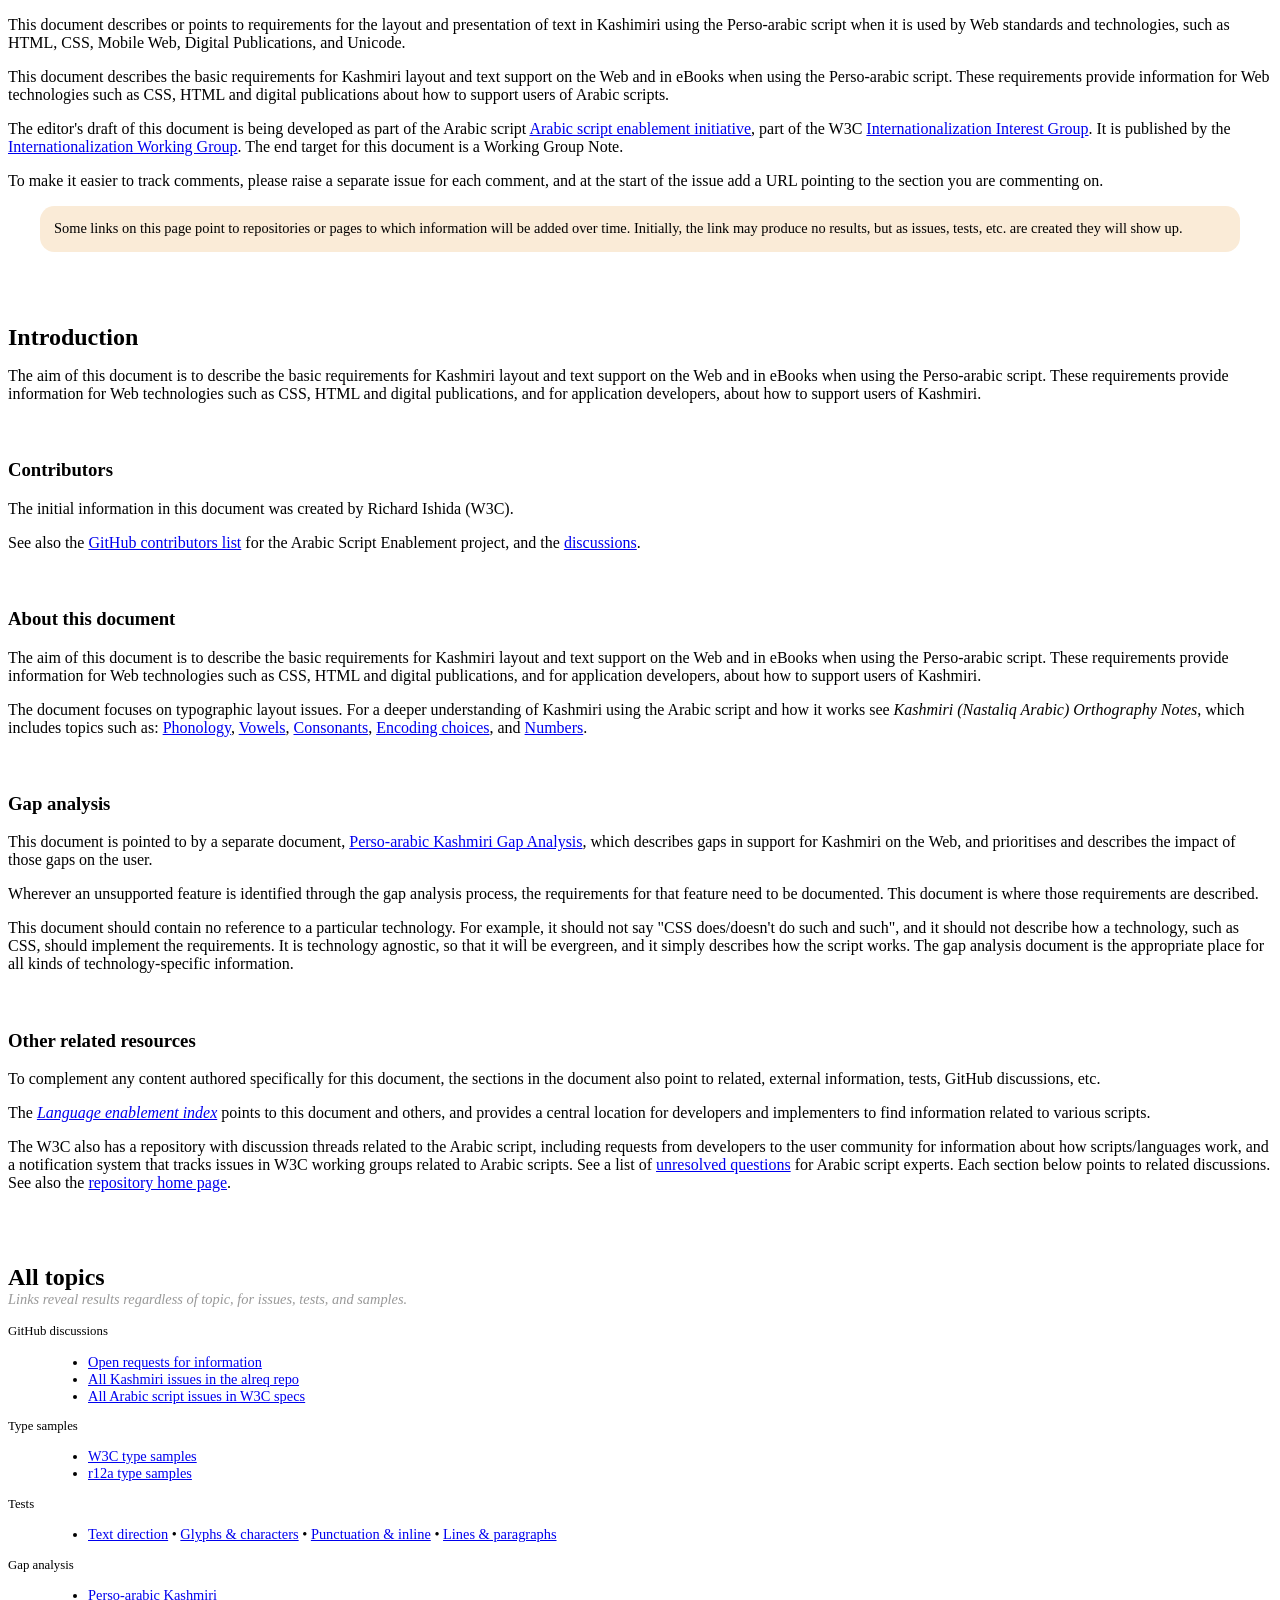
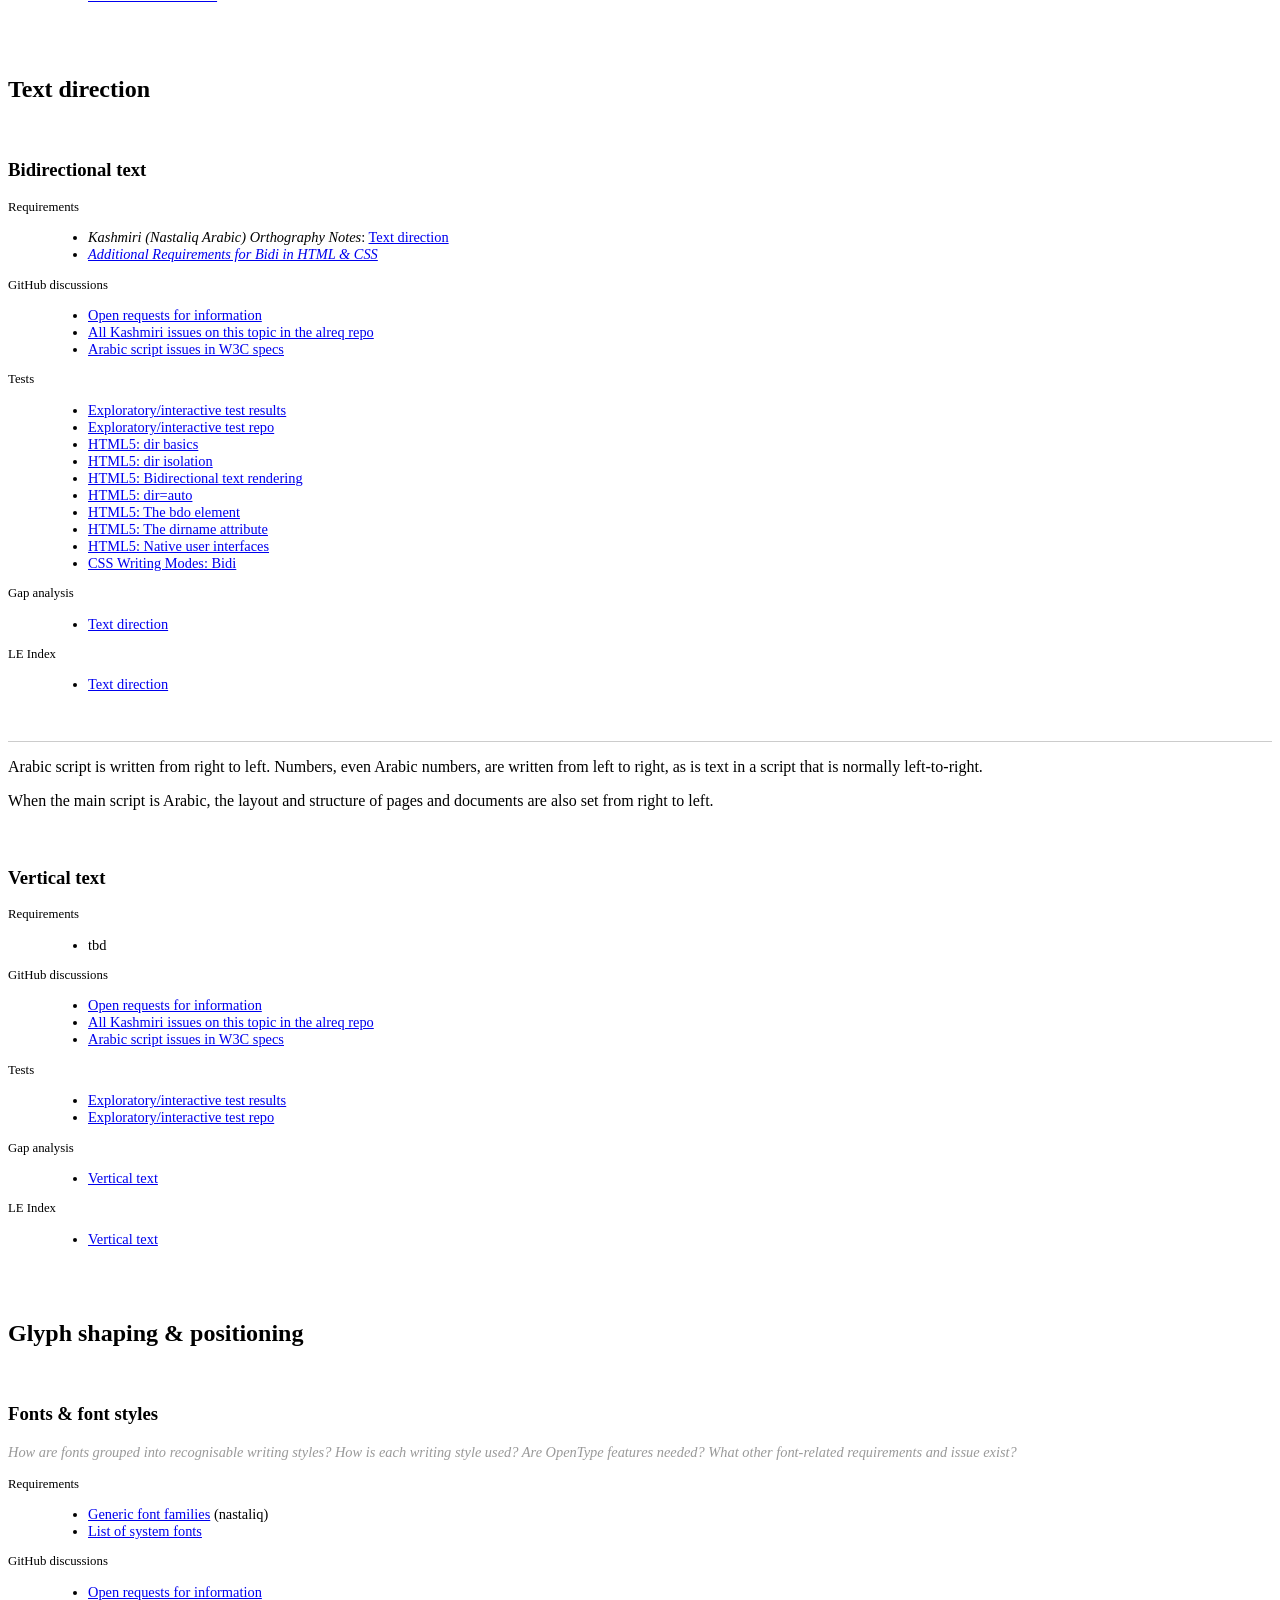
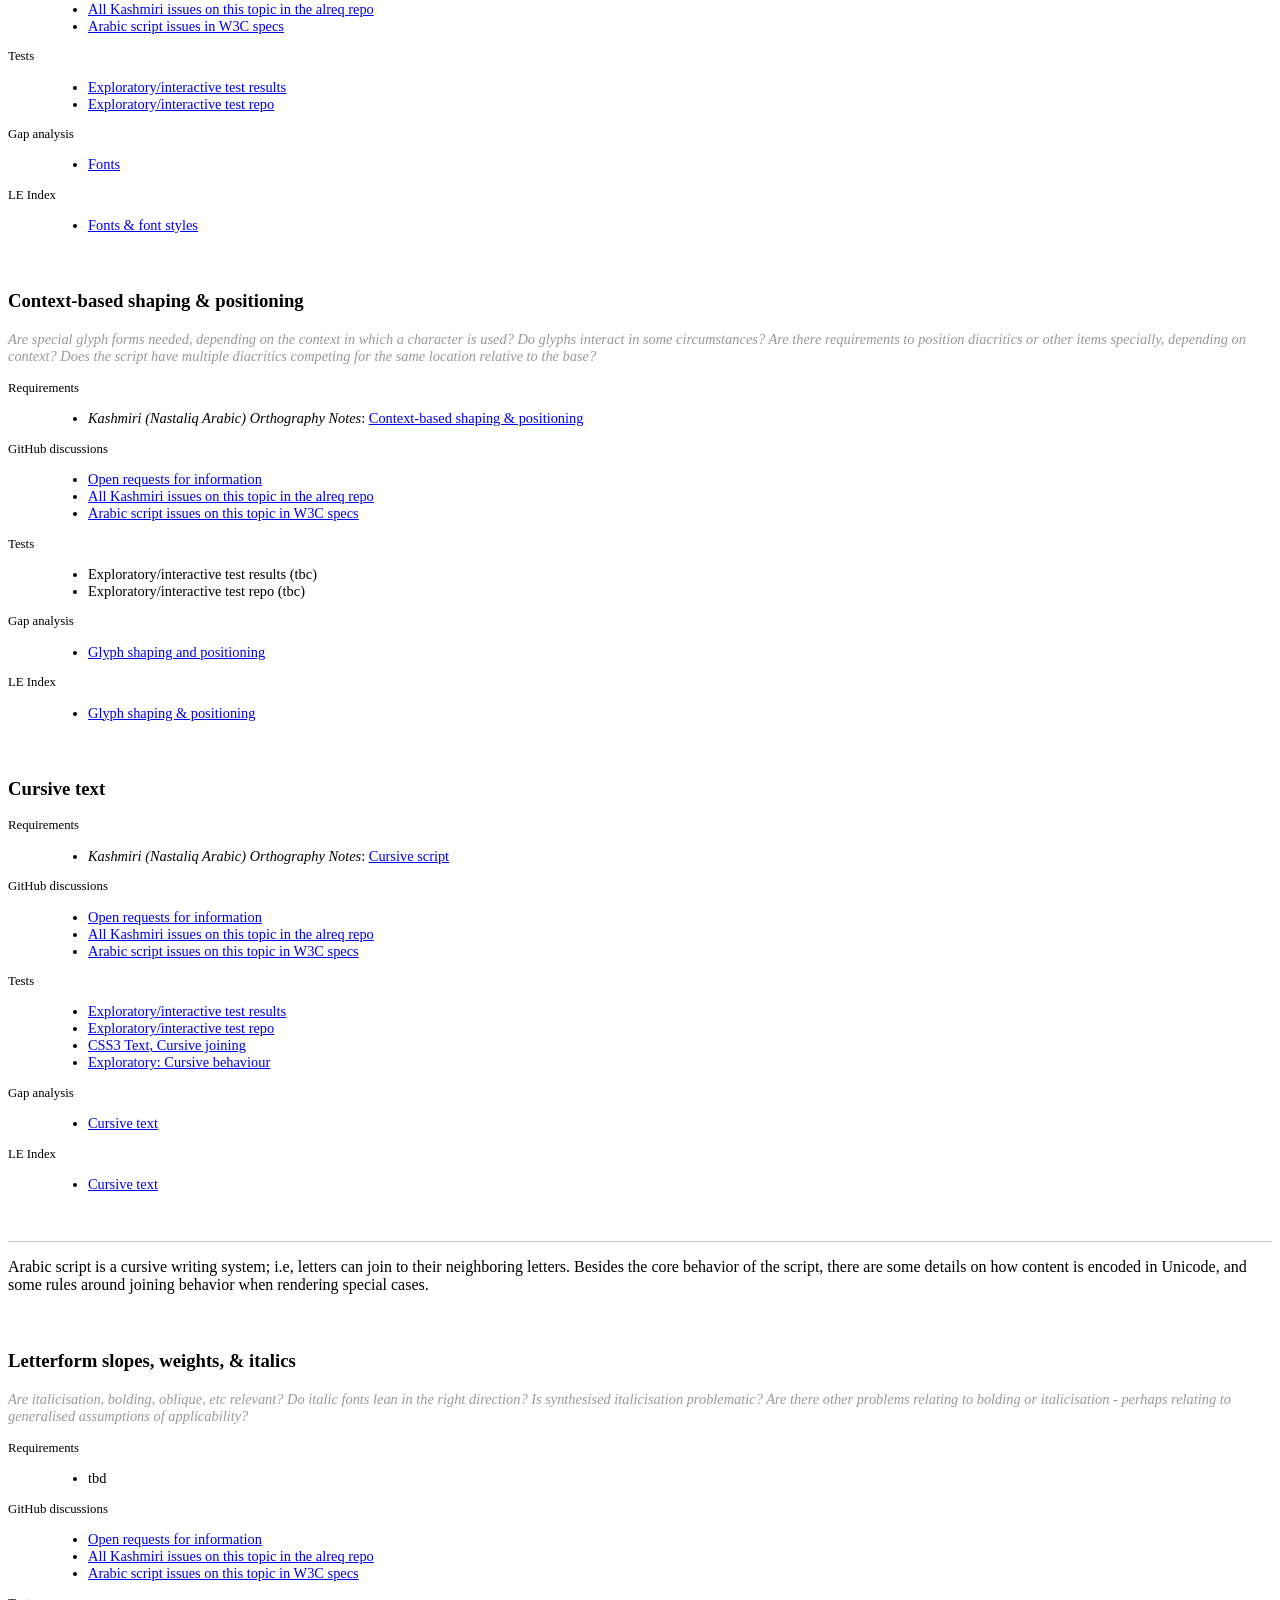
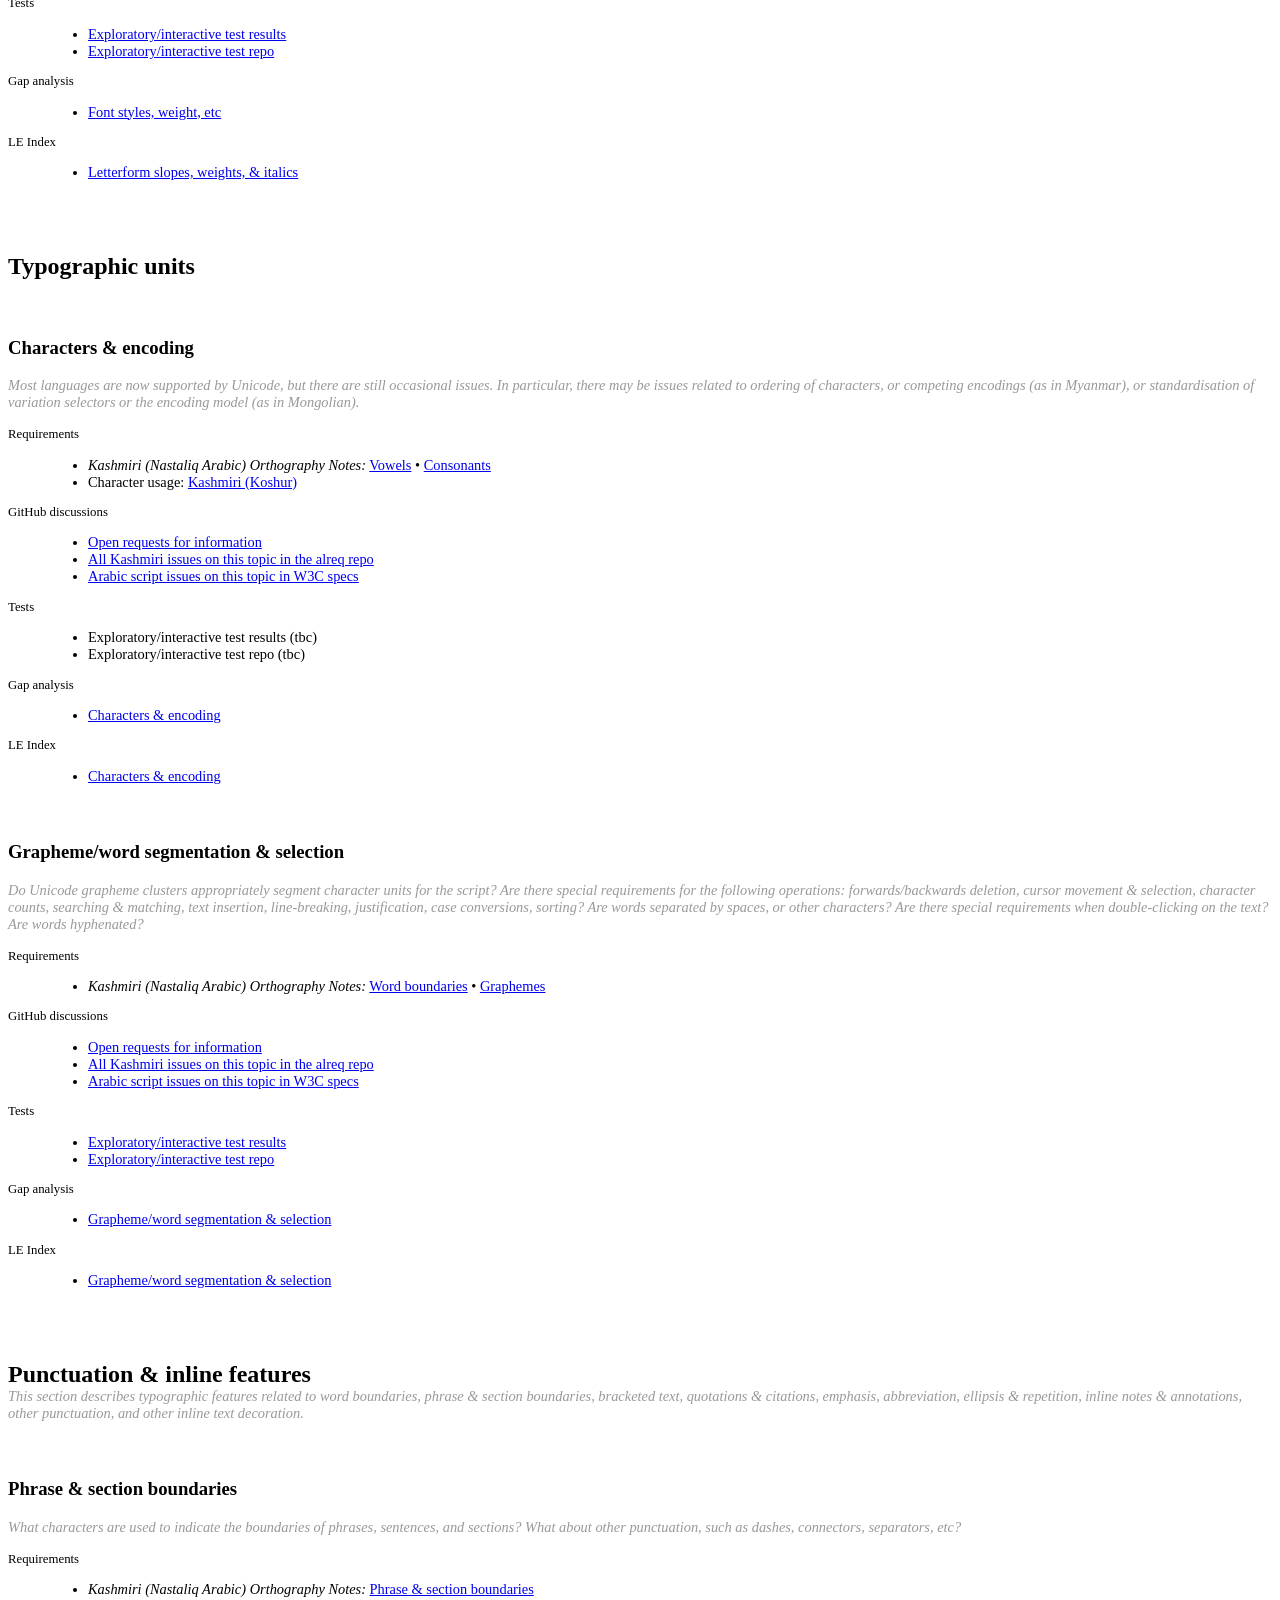
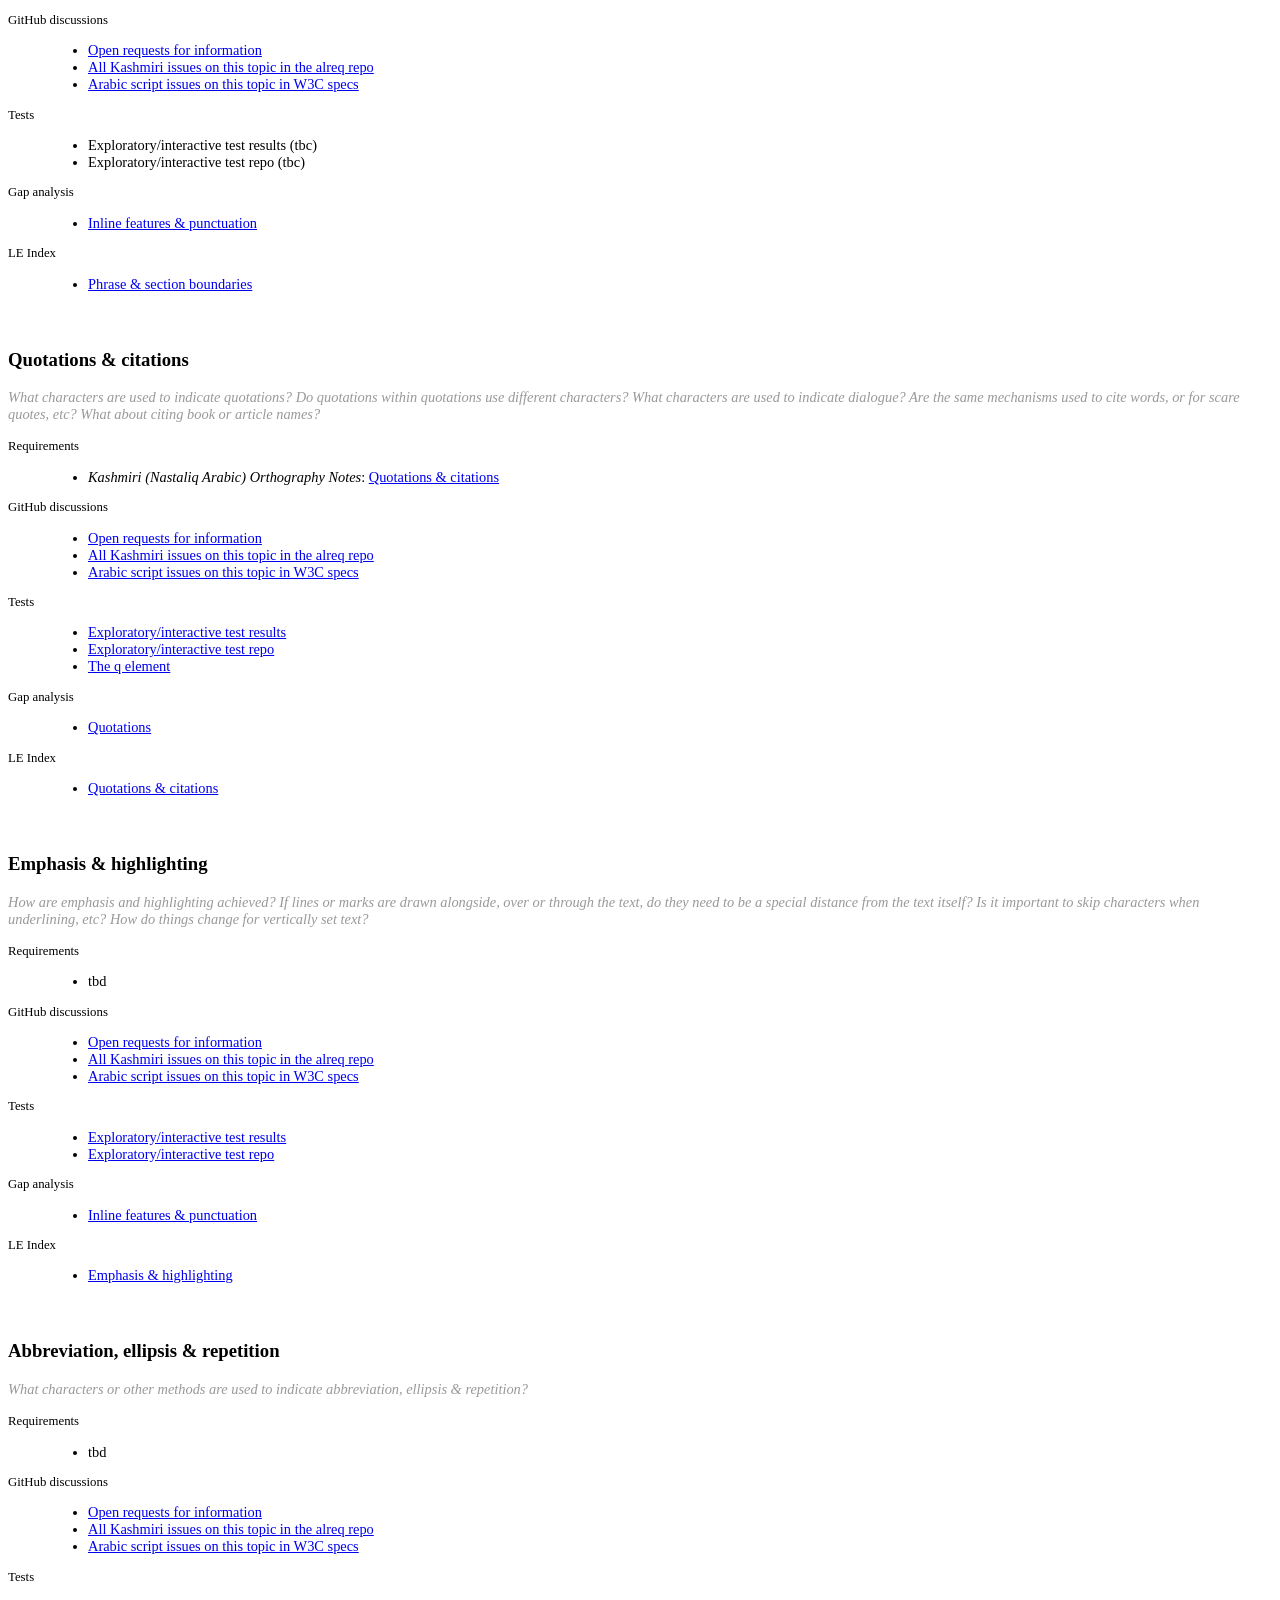
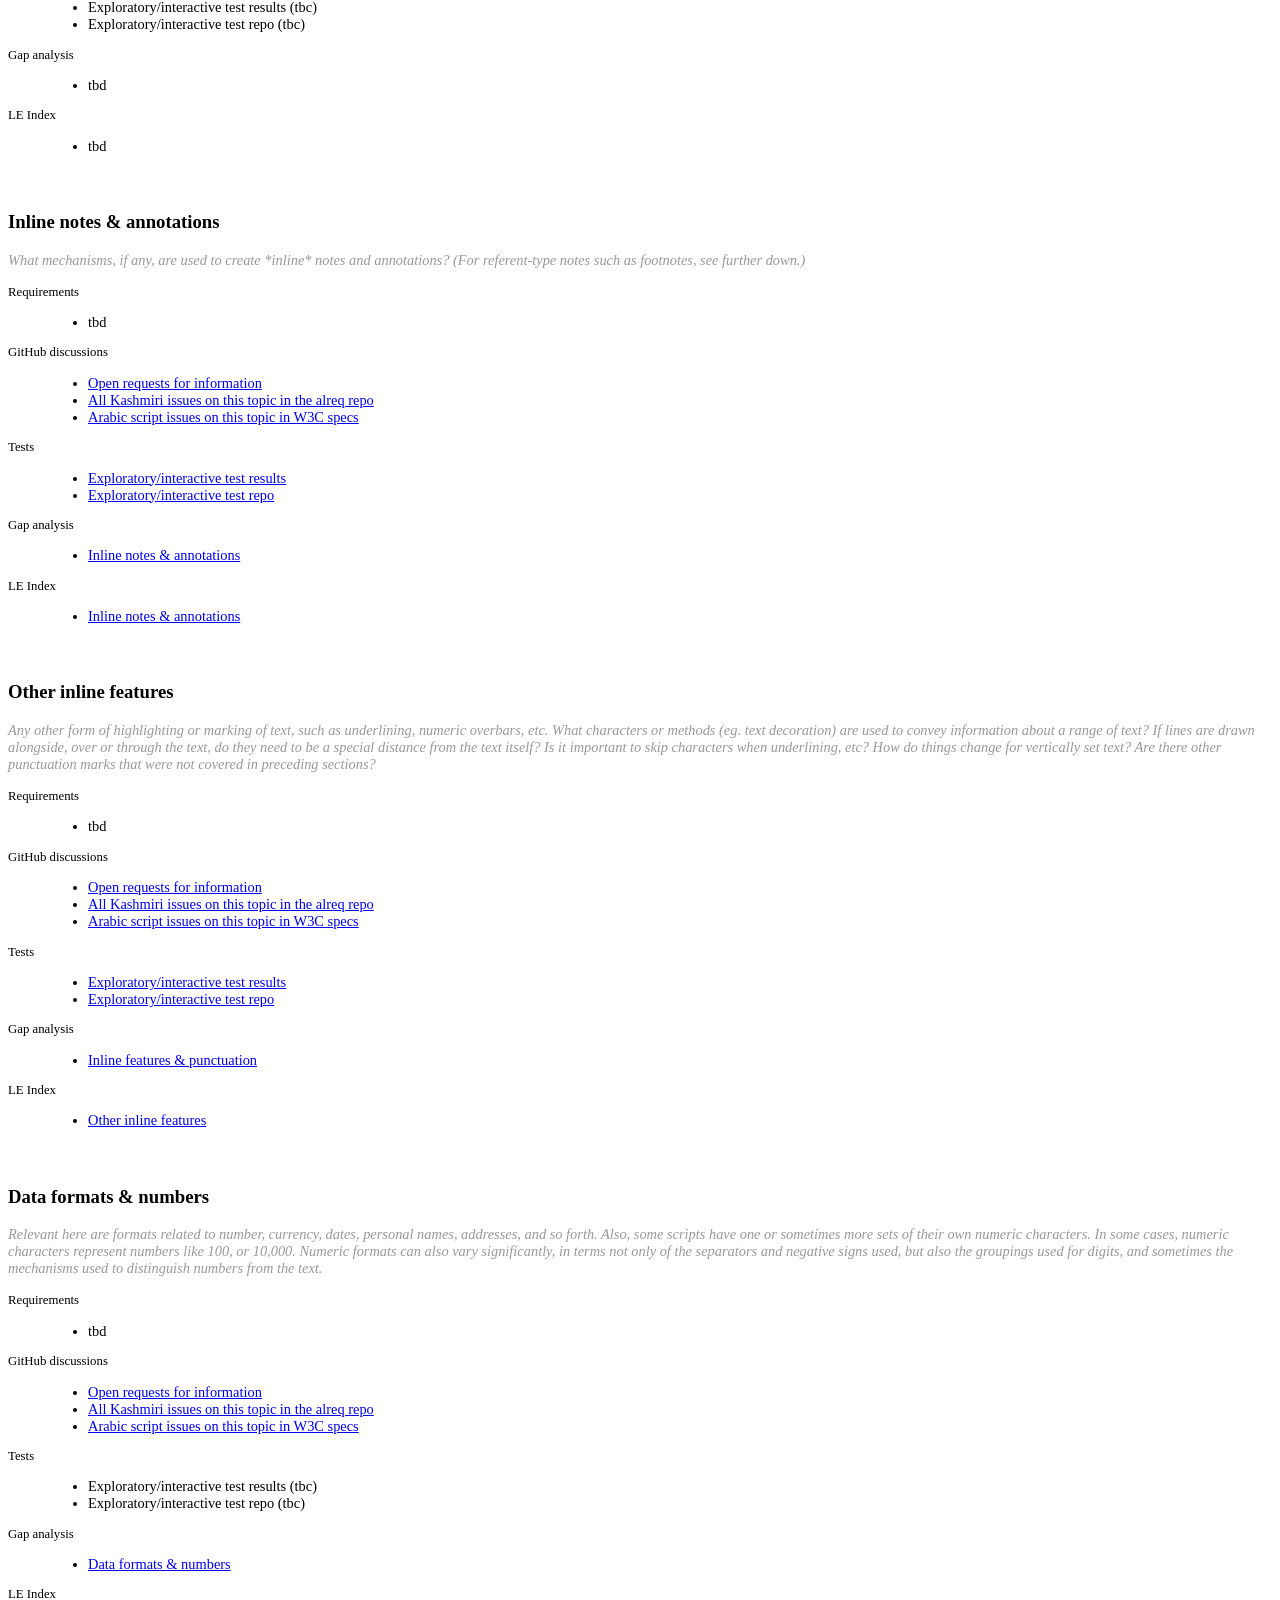
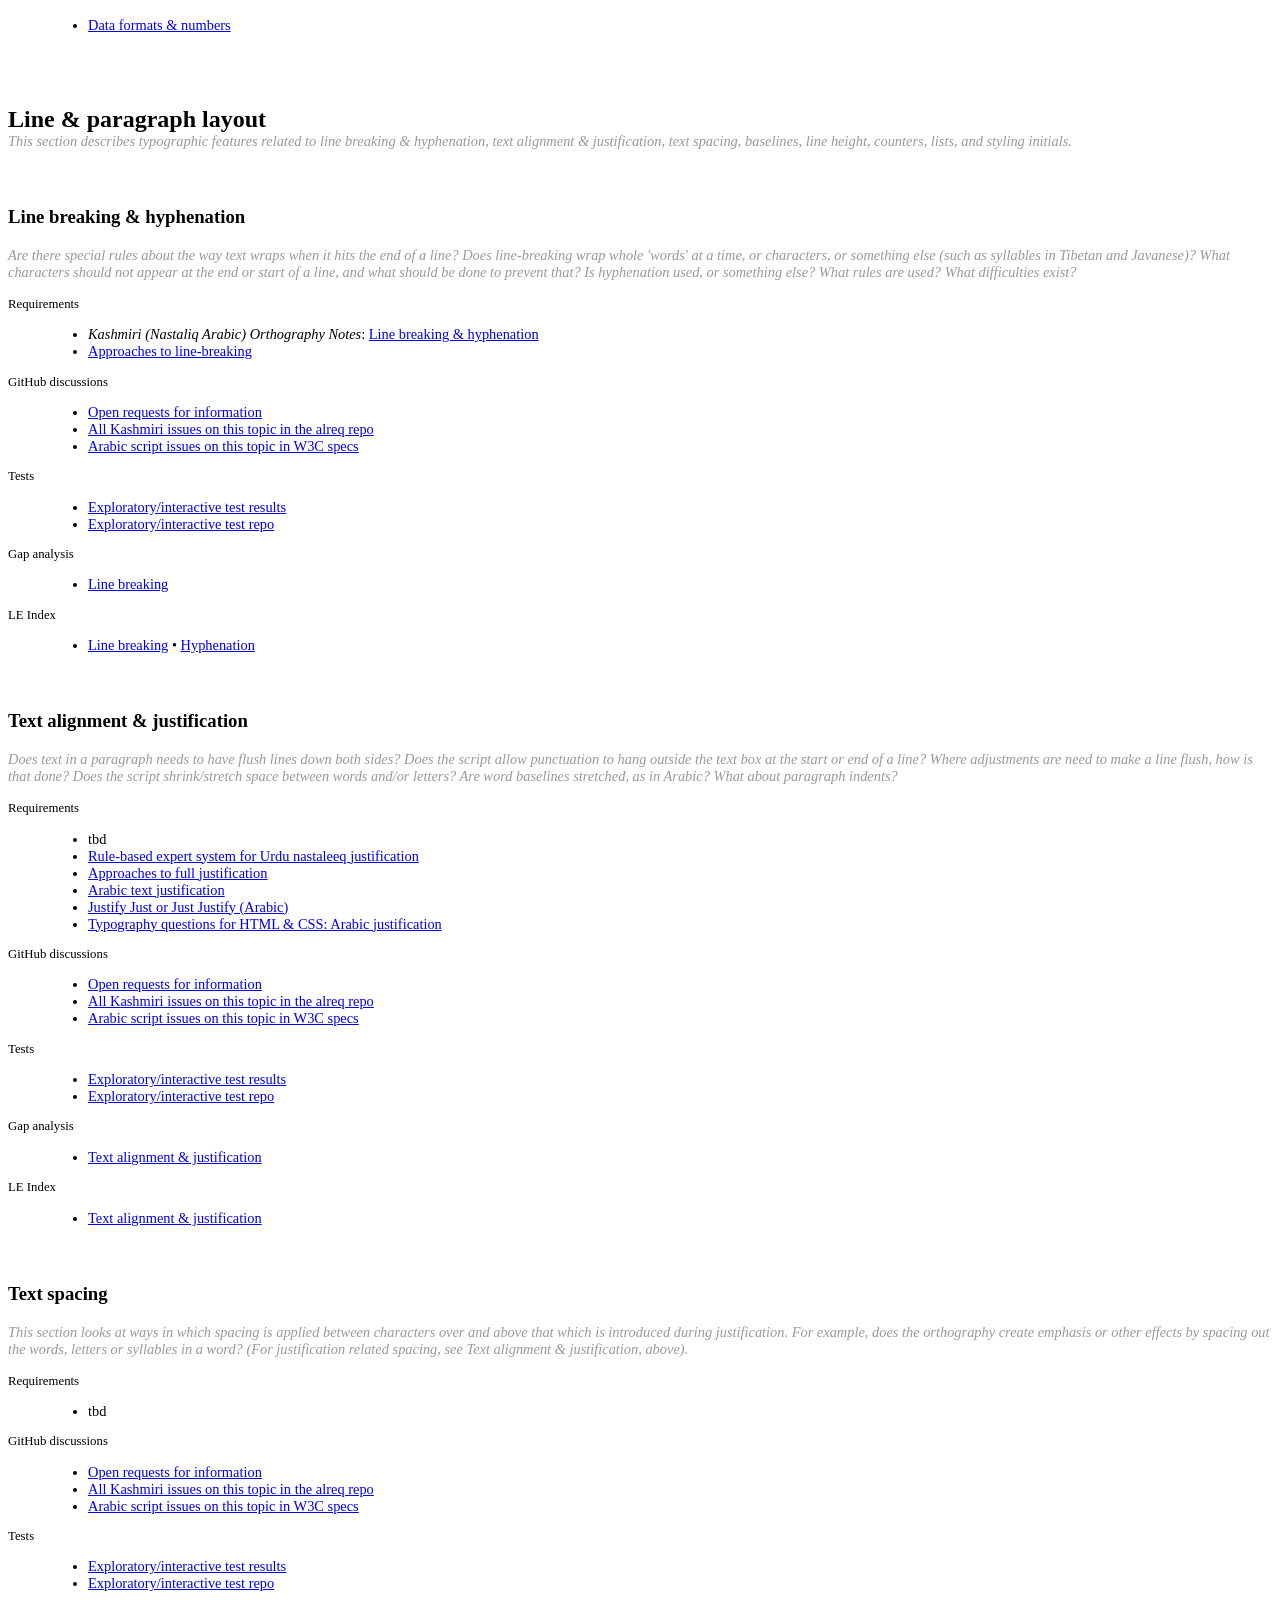
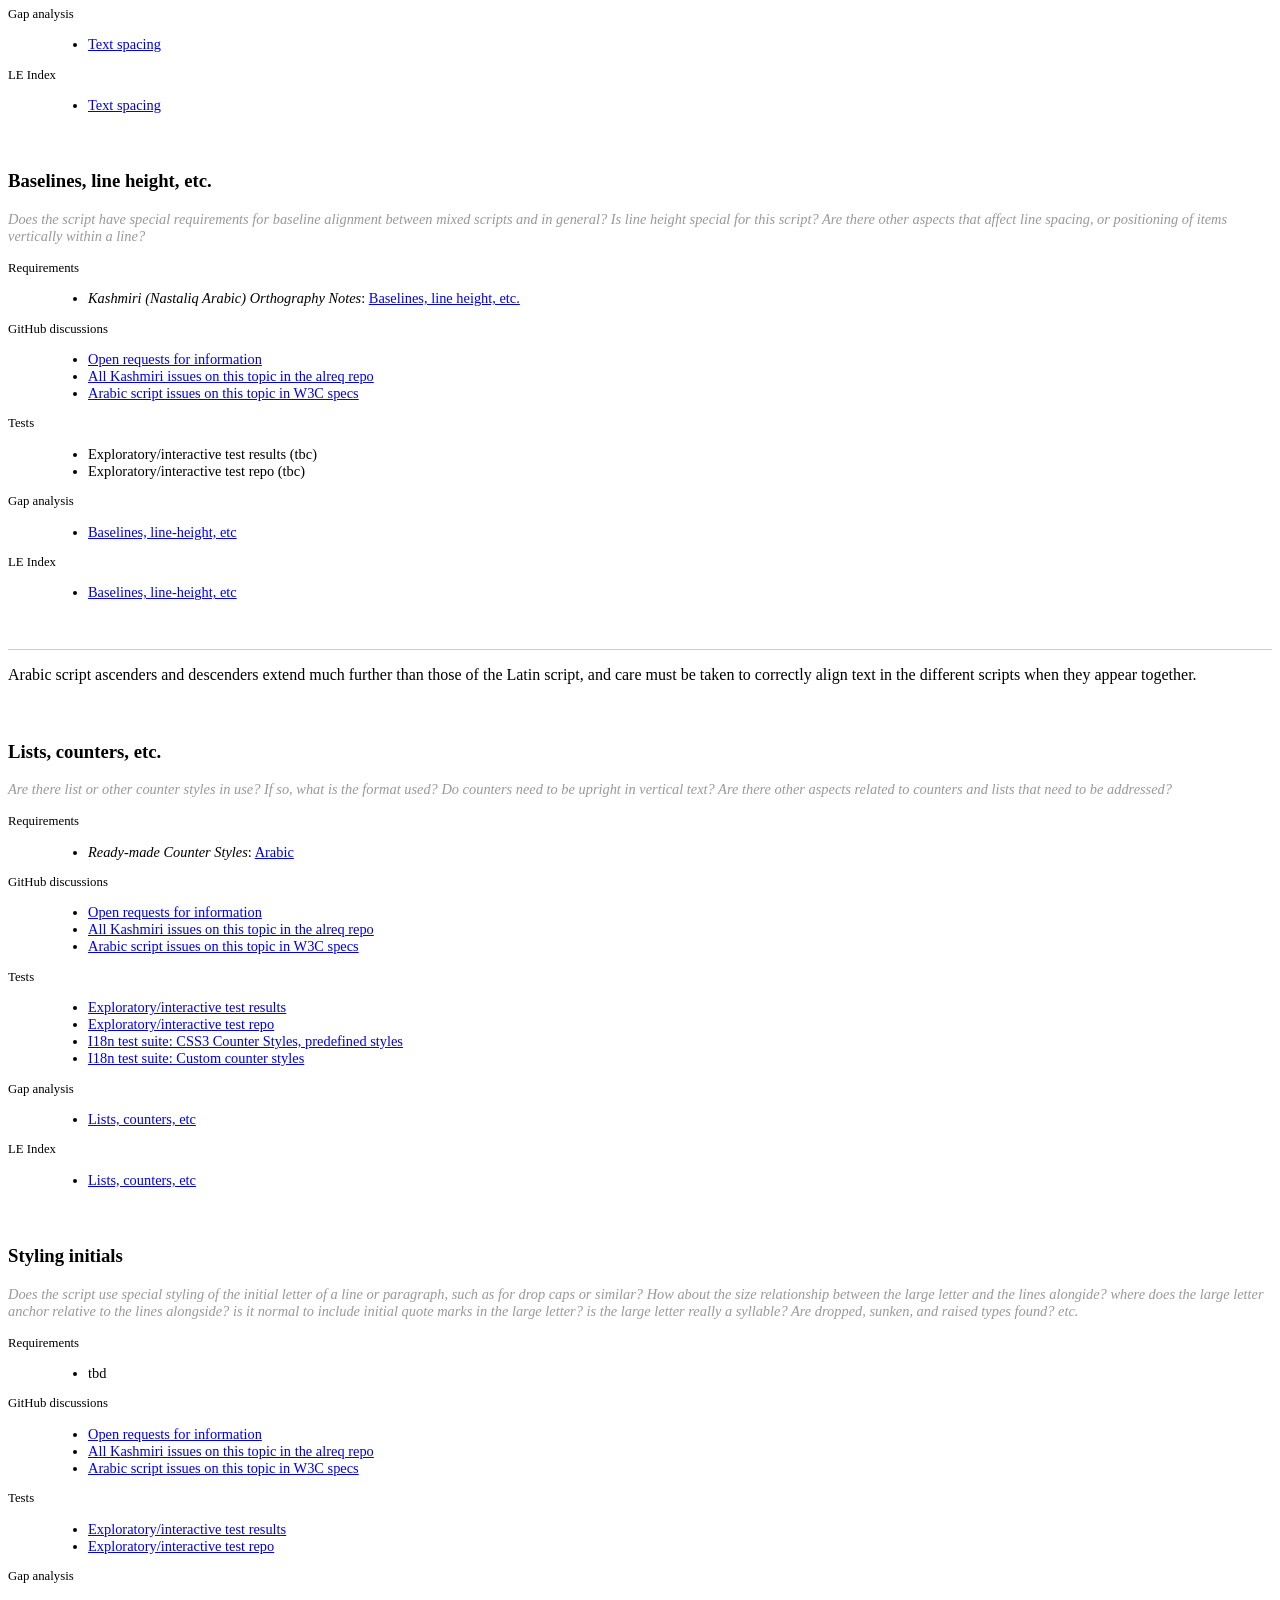
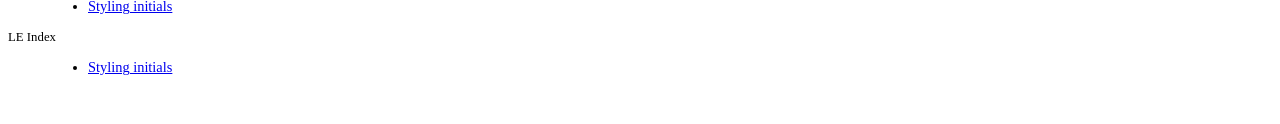
==== arab-ks/index.html @ e108c2a1 "+ arab-ks Note: This will replace the ks-arab directory uploaded earlier." ====
<!DOCTYPE html>

<html lang="en">
<head>
  <meta charset="utf-8">

  <title>Perso-arabic Kashmiri Layout Requirements</title>
  <script src="https://www.w3.org/Tools/respec/respec-w3c" async class="remove"></script>
  <script class="remove">
    var respecConfig = {
      // specification status (e.g. WD, LCWD, WG-NOTE, etc.). If in doubt use ED.
      specStatus:           "ED",
      //publishDate:  "2015-07-21",
      //previousPublishDate:  "2018-02-22",
      //previousMaturity:  	"FPWD",

      noRecTrack:           true,
      shortName:            "arab-ks",
      copyrightStart:       "2015",
      edDraftURI:           "https://w3c.github.io/alreq/arab-ks/",

      // if this is a LCWD, uncomment and set the end of its review period
      // lcEnd: "2009-08-05",

      // editors, add as many as you like
      // only "name" is required
      editors:  [
        { name: "Richard Ishida", mailto: "ishida@w3.org", company: "W3C", w3cid: 3439 },
      ],


      group:        "i18n",
      //wgPublicList: "public-i18n-arabic",

	  github: "w3c/alreq",

    };
  </script>
  <link rel="stylesheet" href="local.css">
</head>

<body>
<section id="abstract">
<p>This document describes or points to requirements for the layout and presentation of text in Kashimiri using the Perso-arabic script when it is used by Web standards and technologies, such as HTML, CSS, Mobile Web, Digital Publications, and Unicode.</p>
</section>


<section id="sotd">
<p>This document describes the basic requirements for Kashmiri layout and text support on the Web and in eBooks when using the Perso-arabic script. These requirements provide information for Web technologies such as CSS, HTML and digital publications about how to support users of Arabic scripts.</p>

<p>The editor's draft of this document is being developed as part of the Arabic script <a href="http://w3c.github.io/alreq/homepage/">Arabic script enablement initiative</a>, part of the W3C <a href="https://www.w3.org/International/ig/">Internationalization Interest Group</a>. It is published by the <a href="https://www.w3.org/International/core/">Internationalization Working Group</a>. The end target for this document is a Working Group Note.</p>

<p data-lang="en">To make it easier to track comments, please raise a separate issue for each comment, and at the start of the issue add a URL pointing to the section you are commenting on.</p>
</section>



<div id="linkWarning"><!--span id="closeLinkWarning" onClick="this.parentNode.style.display='none'">X</span--> Some links on this page point to repositories or pages to which information will be added over time. Initially, the link may produce no results, but as issues, tests, etc. are created they will show up.</div>











<section id="h_introduction">
<h2>Introduction</h2>

<p>The aim of this document is to describe the basic requirements for Kashmiri layout and text support on the Web and in eBooks when using the Perso-arabic script. These requirements provide information for Web technologies such as CSS, HTML and digital publications, and for application developers, about how to support users of Kashmiri.</p>




<section id="h_acknowledgements">
<h3>Contributors</h3>

<p>The initial information in this document was created by Richard Ishida (W3C).</p>

<p data-lang="en">See also the <a href="https://github.com/w3c/alreq/graphs/contributors">GitHub contributors list</a> for the Arabic Script Enablement project, and the <a href="https://github.com/w3c/alreq/issues?q=is%3Aissue">discussions</a>.</p>
</section>

  
  
  
  
  
  
  

<section id="h_about_this_document">
<h3>About this document</h3>

<p>The aim of this document is to describe the basic requirements for Kashmiri layout and text support on the Web and in eBooks when using the Perso-arabic script. These requirements provide information for Web technologies such as CSS, HTML and digital publications, and for application developers, about how to support users of Kashmiri.</p>

<p>The document focuses on typographic layout issues.  For a deeper understanding of Kashmiri using the Arabic script and how it works see <cite>Kashmiri (Nastaliq Arabic) Orthography Notes</cite>, which includes topics such as: <a href="https://r12a.github.io/scripts/arab/ks.html#phonology">Phonology</a>, <a href="https://r12a.github.io/scripts/arab/ks.html#vowels">Vowels</a>, <a href="https://r12a.github.io/scripts/arab/ks.html#consonants">Consonants</a>, <a href="https://r12a.github.io/scripts/arab/ks.html#encoding">Encoding choices</a>, and <a href="https://r12a.github.io/scripts/arab/ks.html#numbers">Numbers</a>.</p>
</section>





<section id="h_gap_analysis">
<h3>Gap analysis</h3>

<p>This document is pointed to by a separate document, <a href="https://www.w3.org/TR/arab-ks-gap/">Perso-arabic Kashmiri Gap Analysis</a>, which describes gaps in support for Kashmiri on the Web, and prioritises and describes the impact of those gaps on the user.</p>

<p>Wherever an unsupported feature is identified through the gap analysis process, the requirements for that feature need to be documented. This  document is where those requirements are described.</p>

<p>This document should contain no reference to a particular technology. For example, it should not say &quot;CSS does/doesn't do such and such&quot;, and it should not describe how a technology, such as CSS, should implement the requirements. It is technology agnostic, so that it will be evergreen, and it simply describes how the script works. The gap analysis document is the appropriate place for all kinds of technology-specific information.</p>
</section>




<section id="h_info_requests">
<h3>Other related resources</h3>

<p>To complement any  content authored specifically for this document, the sections in the document also point to related, external information, tests, GitHub discussions, etc.</p>

<p>The <a href="https://w3c.github.io/typography/"><cite>Language enablement index</cite></a> points to this document and others, and provides a central location for developers and implementers to find information related to various scripts.</p>

<p>The W3C also has a repository with discussion threads related to the Arabic script, including requests from developers to the user community for information about how scripts/languages work, and a notification system that tracks issues in W3C working groups related to Arabic scripts. See a list of <a target="_blank" href="https://github.com/w3c/alreq/issues?q=is%3Aissue+is%3Aopen+label%3Al%3Aks+label%3Aquestion+">unresolved questions</a> for Arabic script experts. Each section below points to related discussions. See also the <a href="https://w3c.github.io/alreq/home">repository home page</a>.</p>
</section>
</section>












<section>
<h2 id="h_all_topics">All topics</h2>


<aside class="prompts">Links reveal results regardless of topic, for issues, tests, and samples. </aside>




<dl class="reslinks">
<dt>GitHub discussions</dt>
<dd>
<ul>
<li><a target="_blank" href="https://github.com/w3c/alreq/issues?q=is%3Aissue+label%3Al%3Aks+label%3Aquestion+is%3Aopen">Open requests for information</a></li>

<li><a target="_blank" href="https://github.com/w3c/alreq/issues?q=is%3Aissue+label%3Al%3Aks">All Kashmiri issues in the alreq repo</a></li>

<li><a target="_blank" href="https://github.com/w3c/i18n-activity/issues?q=is%3Aissue+label%3Aalreq">All Arabic script issues in W3C specs</a></li>
</ul>
</dd>


<dt>Type samples</dt>
<dd>
<ul>
<li><a target="_blank" href="https://github.com/w3c/type-samples/issues?q=is%3Aissue+is%3Aopen+label%3As%3Aarab">W3C type samples</a></li>

<li><a target="_blank" href="https://github.com/r12a/typesamples/issues?q=is%3Aopen+label%3As.arab">r12a type samples</a></li>
</ul>
</dd>


<dt>Tests</dt>
<dd>
<ul>
<li><a target="_blank" href="https://github.com/w3c/text_direction_tests/issues?q=is%3Aissue+label%3Ah2%3AArabic">Text direction</a> • <a target="_blank" href="https://github.com/w3c/glyph_character_tests/issues?q=is%3Aissue+label%3Ah2%3AArabic">Glyphs &amp; characters</a> • <a target="_blank" href="https://github.com/w3c/character_phrase_tests/issues?q=is%3Aissue+label%3Ah2%3AArabic">Punctuation &amp; inline</a> • <a target="_blank" href="https://github.com/w3c/line_paragraph_tests/issues?q=is%3Aissue+label%3Ah2%3AArabic">Lines &amp; paragraphs</a></li>
</ul>

</dd><dt>Gap analysis</dt>
<dd>
<ul class="linkList">
<li><a target="_blank" href="https://www.w3.org/TR/arab-ks-gap/">Perso-arabic Kashmiri</a></li>
</ul>
</dd>
</dl>
</section>











<section>
<h2 id="h_text_direction">Text direction</h2>





<section id="h_bidi_text">
<h3>Bidirectional text</h3>


<dl class="reslinks">
<dt>Requirements</dt>
<dd>
<ul>
<li><cite>Kashmiri (Nastaliq Arabic) Orthography Notes</cite>: <a target="_blank" href="https://r12a.github.io/scripts/arab/ks.html#direction">Text direction</a></li>

<li><cite><a target="_blank" href="https://www.w3.org/TR/html-bidi/">Additional Requirements for Bidi in HTML &amp; CSS</a></cite></li>
</ul>
</dd>

<dt>GitHub discussions</dt>
<dd>
<ul>
<li><a target="_blank" href="https://github.com/w3c/alreq/issues?q=is%3Aopen+is%3Aissue+label%3Aquestion+label%3Al%3Aks+label%3Ai%3Abidi_text">Open requests for information</a></li>

<li><a target="_blank" href="https://github.com/w3c/alreq/issues?q=is%3Aissue+label%3Al%3Aks+label%3Ai%3Abidi_text">All Kashmiri issues on this topic in the alreq repo</a></li>

<li><a target="_blank" href="https://github.com/w3c/i18n-activity/issues?q=label%3Aalreq+label%3Aspec-type-issue+label%3Ai%3Abidi-text">Arabic script issues in W3C specs</a></li>
</ul>
</dd>


<dt>Tests</dt>
<dd>
<ul>
<li><a target="_blank" href="https://www.w3.org/International/i18n-tests/results/int-bidi-text.html#arabic">Exploratory/interactive test results</a></li>

<li><a target="_blank" href="https://github.com/w3c/text_direction_tests/issues?q=is%3Aissue++label%3Ah2%3AArabic+label%3Adoc%3ABidirectional_text">Exploratory/interactive test repo</a></li>

<li><a target="_blank" href="https://w3c.github.io/i18n-tests/results/the-dir-attribute">HTML5: dir basics</a></li><li><a target="_blank" href="https://w3c.github.io/i18n-tests/results/the-dir-attribute-isolation">HTML5: dir isolation</a></li><li><a target="_blank" href="https://w3c.github.io/i18n-tests/results/bidi-text-rendering">HTML5: Bidirectional text rendering</a></li><li><a target="_blank" href="https://w3c.github.io/i18n-tests/results/the-dir-attribute-auto">HTML5: dir=auto</a></li><li><a target="_blank" href="https://w3c.github.io/i18n-tests/results/the-bdo-element">HTML5: The bdo element</a></li><li><a target="_blank" href="https://w3c.github.io/i18n-tests/results/the-dirname-attribute">HTML5: The dirname attribute</a></li><li><a target="_blank" href="https://w3c.github.io/i18n-tests/results/native-user-interfaces">HTML5: Native user interfaces</a></li><li><a target="_blank" href="https://w3c.github.io/i18n-tests/results/writing-modes-bidi">CSS Writing Modes: Bidi</a></li>
</ul>
</dd>


<dt>Gap analysis</dt>
<dd>
<ul class="linkList">
<li><a target="_blank" href="https://www.w3.org/TR/arab-ks-gap/#bidi_text">Text direction</a></li>
</ul>
</dd>


<dt>LE Index</dt>
<dd class="le_index">
<ul class="linkList">
<li><a target="_blank" href="https://www.w3.org/TR/typography/#bidi_text">Text direction</a></li>
</ul>
</dd>
</dl>


<p>Arabic script is written from right to left. Numbers, even Arabic numbers, are written from left to right, as is text in a script that is normally left-to-right.</p>

<p>When the main script is Arabic, the layout and structure of pages and documents are also set from right to left.</p>
</section>










<section id="h_vertical_text">
<h3>Vertical text</h3>


<dl class="reslinks">
<dt>Requirements</dt>
<dd>
<ul>
<li>tbd</li>
</ul>
</dd>

<dt>GitHub discussions</dt>
<dd>
<ul>
<li><a target="_blank" href="https://github.com/w3c/alreq/issues?q=is%3Aopen+is%3Aissue+label%3Aquestion+label%3Al%3Aks+label%3Ai%3Avertical_text">Open requests for information</a></li>

<li><a target="_blank" href="https://github.com/w3c/alreq/issues?q=is%3Aissue+label%3Al%3Aks+label%3Ai%3Avertical_text">All Kashmiri issues on this topic in the alreq repo</a></li>

<li><a target="_blank" href="https://github.com/w3c/i18n-activity/issues?q=+is%3Aissue+label%3Aspec-type-issue+label%3Aalreq+label%3Ai%3Avertical-text">Arabic script issues in W3C specs</a></li>
</ul>
</dd>


<dt>Tests</dt>
<dd>
<ul>
<li><a target="_blank" href="https://www.w3.org/International/i18n-tests/results/int-vertical-text.html#arabic">Exploratory/interactive test results</a></li>

<li><a target="_blank" href="https://github.com/w3c/text_direction_tests/issues?q=is%3Aissue++label%3Ah2%3AArabic+label%3Adoc%3AVertical_text">Exploratory/interactive test repo</a></li>
</ul>
</dd>


<dt>Gap analysis</dt>
<dd>
<ul class="linkList">
<li><a target="_blank" href="https://www.w3.org/TR/arab-ks-gap/#vertical_text">Vertical text</a></li>
</ul>
</dd>


<dt>LE Index</dt>
<dd class="le_index">
<ul class="linkList">
<li><a target="_blank" href="https://www.w3.org/TR/typography/#vertical_text">Vertical text</a></li>
</ul>
</dd>
</dl>


</section>
</section>  







<section id="h_shaping">
<h2>Glyph shaping &amp; positioning</h2>


<section id="h_writing_styles">
<h3>Fonts &amp; font styles</h3>

<aside class="prompts">How are fonts grouped into recognisable writing styles? How is each writing style used? Are OpenType features needed? What other font-related requirements and issue exist?</aside>


<dl class="reslinks">
<dt>Requirements</dt>
<dd>
<ul>
<!--<li><cite>Kashmiri (Nastaliq Arabic) Orthography Notes</cite>: <a target="_blank" href="https://r12a.github.io/scripts/arab/ks.html#writing_styles">Font styles</a></li>
-->
<li><a target="_blank" href="https://github.com/w3c/i18n-discuss/wiki/Generic-font-families">Generic font families</a> (nastaliq)</li>

<li><a target="_blank" href="https://r12a.github.io/scripts/fontlist/index.html?script=arab">List of system fonts</a></li>
</ul>
</dd>

<dt>GitHub discussions</dt>
<dd>
<ul>
<li><a target="_blank" href="https://github.com/w3c/alreq/issues?q=is%3Aissue+is%3Aopen+label%3Al%3Aks+label%3Ai%3Afonts+label%3Aquestion+">Open requests for information</a></li>

<li><a target="_blank" href="https://github.com/w3c/alreq/issues?q=is%3Aissue+label%3Al%3Aks+label%3Ai%3Afonts">All Kashmiri issues on this topic in the alreq repo</a></li>

<li><a target="_blank" href="https://github.com/w3c/i18n-activity/issues?q=+label%3Aalreq+label%3Aspec-type-issue+label%3Ai%3Afonts">Arabic script issues in W3C specs</a></li>
</ul>
</dd>

<dt>Tests</dt>
<dd>
<ul>
<li><a target="_blank" href="https://www.w3.org/International/i18n-tests/results/int-fonts.html#arabic">Exploratory/interactive test results</a></li>

<li><a target="_blank" href="https://github.com/w3c/glyph_character_tests/issues?q=is%3Aissue+label%3Ah2%3AArabic+label%3Adoc%3AFonts">Exploratory/interactive test repo</a></li>
</ul>

</dd><dt>Gap analysis</dt>
<dd>
<ul class="linkList">
<li><a target="_blank" href="https://www.w3.org/TR/arab-ks-gap/#fonts">Fonts</a></li>
</ul>
</dd>

<dt>LE Index</dt>
<dd class="le_index">
<ul class="linkList">
<li><a target="_blank" href="https://www.w3.org/TR/typography/#fonts">Fonts &amp; font styles</a></li>
</ul>
</dd>
</dl>


</section>








<section class="h_context">
<h3>Context-based shaping &amp; positioning</h3>

<aside class="prompts">Are special glyph forms needed, depending on the context in which a character is used? Do glyphs interact in some circumstances? Are there requirements to position diacritics or other items specially, depending on context? Does the script have multiple diacritics competing for the same location relative to the base?</aside>



<dl class="reslinks">
<dt>Requirements</dt>
<dd>
<ul>
<li><cite>Kashmiri (Nastaliq Arabic) Orthography Notes</cite>: <a target="_blank" href="https://r12a.github.io/scripts/arab/ks.html#context">Context-based shaping &amp; positioning</a></li>
</ul>
</dd>

<dt>GitHub discussions</dt>
<dd>
<ul>
<li><a target="_blank" href="https://github.com/w3c/alreq/issues?q=is%3Aissue+is%3Aopen+label%3Al%3Aks+label%3Ai%3Aglyphs+label%3Aquestion+">Open requests for information</a></li>

<li><a target="_blank" href="https://github.com/w3c/alreq/issues?q=is%3Aissue+label%3Al%3Aks+label%3Ai%3Aglyphs">All Kashmiri issues on this topic in the alreq repo</a></li>

<li><a target="_blank" href="https://github.com/w3c/i18n-activity/issues?q=+label%3Aalreq+label%3Aspec-type-issue+label%3Ai%3Aglyphs">Arabic script issues on this topic in W3C specs</a></li>
</ul>
</dd>

<dt>Tests</dt>
<dd>
<ul>
<li>Exploratory/interactive test results (tbc)</li>

<li>Exploratory/interactive test repo (tbc)</li>
</ul>
</dd>


<dt>Gap analysis</dt>
<dd>
<ul class="linkList">
<li><a target="_blank" href="https://www.w3.org/TR/arab-ks-gap/#glyphs">Glyph shaping and positioning</a></li>
</ul>
</dd>

<dt>LE Index</dt>
<dd class="le_index">
<ul class="linkList">
<li><a target="_blank" href="https://www.w3.org/TR/typography/#glyphs">Glyph shaping &amp; positioning</a></li>
</ul>
</dd>
</dl>

</section>








<section class="h_cursive">
<h3>Cursive text</h3>

<dl class="reslinks">
<dt>Requirements</dt>
<dd>
<ul>
<li><cite>Kashmiri (Nastaliq Arabic) Orthography Notes</cite>: <a target="_blank" href="https://r12a.github.io/scripts/arab/ks.html#cursive">Cursive script</a></li>
</ul>
</dd>

<dt>GitHub discussions</dt>
<dd>
<ul>
<li><a target="_blank" href="https://github.com/w3c/alreq/issues?q=is%3Aissue+is%3Aopen+label%3Al%3Aks+label%3Ai%3Acursive+label%3Aquestion+">Open requests for information</a></li>

<li><a target="_blank" href="https://github.com/w3c/alreq/issues?q=is%3Aissue+label%3Al%3Aks+label%3Ai%3Acursive">All Kashmiri issues on this topic in the alreq repo</a></li>

<li><a target="_blank" href="https://github.com/w3c/i18n-activity/issues?q=label%3Aalreq+label%3Aspec-type-issue+label%3Ai%3Acursive">Arabic script issues on this topic in W3C specs</a></li>
</ul>
</dd>

<dt>Tests</dt>
<dd>
<ul>
<li><a target="_blank" href="https://www.w3.org/International/i18n-tests/results/int-cursive.html#arabic">Exploratory/interactive test results</a></li>

<li><a target="_blank" href="https://github.com/w3c/character_phrase_tests/issues?q=is%3Aissue+label%3Ah2%3AArabic+label%3Adoc%3ACursive_text">Exploratory/interactive test repo</a></li>

<li><a target="_blank" href="https://w3c.github.io/i18n-tests/results/css-text-shaping">CSS3 Text, Cursive joining</a></li>

<li><a target="_blank" href="https://w3c.github.io/i18n-tests/results/cursive">Exploratory: Cursive behaviour</a></li>
</ul>

</dd><dt>Gap analysis</dt>
<dd>
<ul class="linkList">
<li><a target="_blank" href="https://www.w3.org/TR/arab-ks-gap/#cursive">Cursive text</a></li>
</ul>
</dd>

<dt>LE Index</dt>
<dd class="le_index">
<ul class="linkList">
<li><a target="_blank" href="https://www.w3.org/TR/typography/#cursive">Cursive text</a></li>
</ul>
</dd>
</dl>




<p>Arabic script is a cursive writing system; i.e, letters can join to their neighboring letters. Besides the core behavior of the script, there are some details on how content is encoded in Unicode, and some rules around joining behavior when rendering special cases.</p>
</section>








<section class="h_fontstyle">
<h3>Letterform slopes, weights, &amp; italics</h3>

<aside class="prompts">Are italicisation, bolding, oblique, etc relevant? Do italic fonts lean in the right direction? Is synthesised italicisation problematic? Are there other problems relating to bolding or italicisation - perhaps relating to generalised assumptions of applicability?</aside>

<dl class="reslinks">
<dt>Requirements</dt>
<dd>
<ul>
<li>tbd<!--<cite>Arabic  Orthography Notes</cite>: <a target="_blank" href="https://r12a.github.io/scripts/arab/ks.html#fontstyle">Letterform slopes, weights, &amp; italics</a>--></li>
</ul>
</dd>

<dt>GitHub discussions</dt>
<dd>
<ul>
<li><a target="_blank" href="https://github.com/w3c/alreq/issues?q=is%3Aissue+is%3Aopen+label%3Al%3Aks+label%3Ai%3Aletterforms+label%3Aquestion+">Open requests for information</a></li>

<li><a target="_blank" href="https://github.com/w3c/alreq/issues?q=is%3Aissue+label%3Al%3Aks+label%3Ai%3Aletterforms">All Kashmiri issues on this topic in the alreq repo</a></li>

<li><a target="_blank" href="https://github.com/w3c/i18n-activity/issues?q=label%3Aalreq+label%3Aspec-type-issue+label%3Ai%3Afont-style+">Arabic script issues on this topic in W3C specs</a></li>
</ul>
</dd>

<dt>Tests</dt>
<dd>
<ul>
<li><a target="_blank" href="https://www.w3.org/International/i18n-tests/results/int-letterforms.html#arabic">Exploratory/interactive test results</a></li>

<li><a target="_blank" href="https://github.com/w3c/character_phrase_tests/issues?q=is%3Aissue+label%3Ah2%3AArabic+label%3Adoc%3ALetterforms">Exploratory/interactive test repo</a></li>
</ul>

</dd><dt>Gap analysis</dt>
<dd>
<ul class="linkList">
<li><a target="_blank" href="https://www.w3.org/TR/arab-ks-gap/#font_style">Font styles, weight, etc</a></li>
</ul>
</dd>

<dt>LE Index</dt>
<dd class="le_index">
<ul class="linkList">
<li><a target="_blank" href="https://www.w3.org/TR/typography/#font_style">Letterform slopes, weights, &amp; italics</a></li>
</ul>
</dd>
</dl>
</section>








<!--section class="h_transforms">
<h3>Character transforms ****NA****</h3>

</section-->
</section>










<section class="h_graphemes">
<h2>Typographic units</h2>




<section class="h_transforms">
<h3>Characters &amp; encoding</h3>


<aside class="prompts">Most languages are now supported by Unicode, but there are still occasional issues. In particular, there may be issues related to ordering of characters, or competing encodings (as in Myanmar), or standardisation of variation selectors or the encoding model (as in Mongolian).</aside>


<dl class="reslinks">
<dt>Requirements</dt>
<dd>
<ul>
<li><cite>Kashmiri (Nastaliq Arabic) Orthography Notes:</cite> <a  target="_blank" href="https://r12a.github.io/scripts/arab/ks.html#vowels" class="external">Vowels</a> •  <a  target="_blank" href="https://r12a.github.io/scripts/arab/ks.html#consonants" class="external">Consonants</a></li>

<li>Character usage: <a target="_blank" href="https://r12a.github.io/app-charuse/index.html?language=ks">Kashmiri (Koshur)</a></li>
</ul>
</dd>

<dt>GitHub discussions</dt>
<dd>
<ul>
<li><a target="_blank" href="https://github.com/w3c/alreq/issues?q=is%3Aissue+label%3Al%3Aks+label%3Ai%3Aencoding+label%3Aquestion">Open requests for information</a></li>

<li><a target="_blank" href="https://github.com/w3c/alreq/issues?q=is%3Aissue+label%3Al%3Aks+label%3Ai%3Aencoding">All Kashmiri issues on this topic in the alreq repo</a></li>

<li><a target="_blank" href="https://github.com/w3c/i18n-activity/issues?q=label%3Aalreq+label%3Aspec-type-issue+label%3Ai%3Acharset">Arabic script issues on this topic in W3C specs</a></li>
</ul>
</dd>

<dt>Tests</dt>
<dd>
<ul>
<li>Exploratory/interactive test results (tbc)</li>

<li>Exploratory/interactive test repo (tbc)</li>
</ul>

</dd><dt>Gap analysis</dt>
<dd>
<ul class="linkList">
<li><a target="_blank" href="https://www.w3.org/TR/arab-ks-gap/#charset">Characters &amp; encoding</a></li>
</ul>
</dd>

<dt>LE Index</dt>
<dd class="le_index">
<ul class="linkList">
<li><a target="_blank" href="https://www.w3.org/TR/typography/#charset">Characters &amp; encoding</a></li>
</ul>
</dd>
</dl>


</section>








<section class="h_segmentation">
<h3>Grapheme/word segmentation &amp; selection</h3>

<aside class="prompts">Do Unicode grapheme clusters appropriately segment character units for the script? Are there special requirements for the following operations: forwards/backwards deletion, cursor movement &amp; selection, character counts, searching &amp; matching, text insertion, line-breaking, justification, case conversions, sorting? Are words separated by spaces, or other characters? Are there special requirements when double-clicking on the text? Are words hyphenated?</aside>




<dl class="reslinks">
<dt>Requirements</dt>
<dd>
<ul>
<li><cite>Kashmiri (Nastaliq Arabic) Orthography Notes:</cite> <a  target="_blank" href="https://r12a.github.io/scripts/arab/ks.html#word" class="external">Word boundaries</a> • <a  target="_blank" href="https://r12a.github.io/scripts/arab/ks.html#graphemes" class="external">Graphemes</a></li>
</ul>
</dd>

<dt>GitHub discussions</dt>
<dd>
<ul>
<li><a target="_blank" href="https://github.com/w3c/alreq/issues?q=is%3Aissue+is%3Aopen+label%3Al%3Aks+label%3Ai%3Asegmentation+label%3Aquestion+">Open requests for information</a></li>

<li><a target="_blank" href="https://github.com/w3c/alreq/issues?q=is%3Aissue+label%3Al%3Aks+label%3Ai%3Asegmentation">All Kashmiri issues on this topic in the alreq repo</a></li>

<li><a target="_blank" href="https://github.com/w3c/alreq/issues?q=is%3Aissue+label%3Al%3Aks+label%3Ai%3Asegmentation">Arabic script</a><a target="_blank" href="https://github.com/w3c/i18n-activity/issues?q=label%3Aalreq+label%3Aspec-type-issue+label%3Ai%3Asegmentation"> issues on this topic in W3C specs</a></li>
</ul>
</dd>

<dt>Tests</dt>
<dd>
<ul>
<li><a target="_blank" href="https://www.w3.org/International/i18n-tests/results/int-grapheme-word-segmentation.html#arabic">Exploratory/interactive test results</a></li>

<li><a target="_blank" href="https://github.com/w3c/glyph_character_tests/issues?q=is%3Aissue+label%3Ah2%3AArabic+label%3Adoc%3AGrapheme_word">Exploratory/interactive test repo</a></li>
</ul>

</dd><dt>Gap analysis</dt>
<dd>
<ul class="linkList">
<li><a target="_blank" href="https://www.w3.org/TR/arab-ks-gap/#segmentation">Grapheme/word segmentation &amp; selection</a></li>
</ul>
</dd>

<dt>LE Index</dt>
<dd class="le_index">
<ul class="linkList">
<li><a target="_blank" href="https://www.w3.org/TR/typography/#segmentation">Grapheme/word segmentation &amp; selection</a></li>
</ul>
</dd>
</dl>




</section>
</section>


















<section id="h_characters_and_phrases">
<h2>Punctuation &amp; inline features</h2>

<aside class="prompts">This section describes typographic features related to word boundaries, phrase &amp; section boundaries, bracketed text, quotations &amp; citations, emphasis, abbreviation, ellipsis &amp; repetition, inline notes &amp; annotations, other punctuation, and other inline text decoration.</aside>









<section id="h_phrase">
<h3>Phrase &amp; section boundaries</h3>


<aside class="prompts">What characters are used to indicate the boundaries of phrases, sentences, and sections? What about other punctuation, such as dashes, connectors, separators, etc?</aside>



<dl class="reslinks">
<dt>Requirements</dt>
<dd>
<ul>
<li><cite>Kashmiri (Nastaliq Arabic) Orthography Notes:</cite> <a  target="_blank" href="https://r12a.github.io/scripts/arab/ks.html#phrase" class="external">Phrase &amp; section boundaries</a></li>
</ul>
</dd>

<dt>GitHub discussions</dt>
<dd>
<ul>
<li><a target="_blank" href="https://github.com/w3c/alreq/issues?q=is%3Aissue+is%3Aopen+label%3Al%3Aks+label%3Ai%3Apunctuation_etc+label%3Aquestion+">Open requests for information</a></li>

<li><a target="_blank" href="https://github.com/w3c/alreq/issues?q=is%3Aissue+label%3Al%3Aks+label%3Ai%3Apunctuation_etc">All Kashmiri issues on this topic in the alreq repo</a></li>

<li><a target="_blank" href="https://github.com/w3c/i18n-activity/issues?q=label%3Aalreq+label%3Aspec-type-issue+label%3Ai%3Apunctuation-etc">Arabic script issues on this topic in W3C specs</a></li>
</ul>
</dd>

<dt>Tests</dt>
<dd>
<ul>
<li>Exploratory/interactive test results (tbc)</li>

<li>Exploratory/interactive test repo (tbc)</li>
</ul>

</dd><dt>Gap analysis</dt>
<dd>
<ul class="linkList">
<li><a target="_blank" href="https://www.w3.org/TR/arab-ks-gap/#punctuation_etc">Inline features &amp; punctuation</a></li>
</ul>
</dd>

<dt>LE Index</dt>
<dd class="le_index">
<ul class="linkList">
<li><a target="_blank" href="https://www.w3.org/TR/typography/#punctuation_etc">Phrase &amp; section boundaries</a></li>
</ul>
</dd>
</dl>
</section>












<section id="h_quotations">
<h3>Quotations &amp; citations</h3>


<aside class="prompts">What characters are used to indicate quotations? Do quotations within quotations use different characters? What characters are used to indicate dialogue? Are the same mechanisms used to cite words, or for scare quotes, etc? What about citing book or article names?</aside>



<dl class="reslinks">
<dt>Requirements</dt>
<dd>
<ul>
<li><cite>Kashmiri (Nastaliq Arabic) Orthography Notes</cite>: <a  target="_blank" href="https://r12a.github.io/scripts/arab/ks.html#quotations" class="external">Quotations &amp; citations</a></li>

<!--<li><cite>Wikipedia</cite>: <a  target="_blank" href="https://en.wikipedia.org/wiki/Quotation_mark" class="external">Quotation mark</a></li>
-->
</ul>
</dd>

<dt>GitHub discussions</dt>
<dd>
<ul>
<li><a target="_blank" href="https://github.com/w3c/alreq/issues?q=is%3Aissue+is%3Aopen+label%3Al%3Aks+label%3Ai%3Aquotations+label%3Aquestion+">Open requests for information</a></li>

<li><a target="_blank" href="https://github.com/w3c/alreq/issues?q=is%3Aissue+label%3Al%3Aks+label%3Ai%3Aquotations">All Kashmiri issues on this topic in the alreq repo</a></li>

<li><a target="_blank" href="https://github.com/w3c/i18n-activity/issues?q=label%3Aalreq+label%3Aspec-type-issue+label%3Ai%3Aquotations">Arabic script issues on this topic in W3C specs</a></li>
</ul>
</dd>

<dt>Tests</dt>
<dd>
<ul>
<li><a target="_blank" href="https://www.w3.org/International/i18n-tests/results/int-quotations.html#arabic">Exploratory/interactive test results</a></li>

<li><a target="_blank" href="https://github.com/w3c/character_phrase_tests/issues?q=is%3Aissue+label%3Ah2%3AArabic+label%3Adoc%3AQuotations">Exploratory/interactive test repo</a></li>

<li><a target="_blank" href="https://w3c.github.io/i18n-tests/results/the-q-element.html">The q element</a></li>
</ul>

</dd><dt>Gap analysis</dt>
<dd>
<ul class="linkList">
<li><a target="_blank" href="https://www.w3.org/TR/arab-ks-gap/#quotations">Quotations</a></li>
</ul>
</dd>

<dt>LE Index</dt>
<dd class="le_index">
<ul class="linkList">
<li><a target="_blank" href="https://www.w3.org/TR/typography/#quotations">Quotations &amp; citations</a></li>
</ul>
</dd>
</dl>
</section>







<section id="h_emphasis">
<h3>Emphasis &amp; highlighting</h3>


<aside class="prompts">How are emphasis and highlighting achieved? If lines or marks are drawn alongside, over or through the text, do they need to be a special distance from the text itself? Is it important to skip characters when underlining, etc? How do things change for vertically set text?</aside>



<dl class="reslinks">
<dt>Requirements</dt>
<dd>
<ul>
<li>tbd<!--<cite>Kashmiri (Nastaliq Arabic) Orthography Notes</cite>: <a  target="_blank" href="https://r12a.github.io/scripts/arab/ks.html#emphasis" class="external">Emphasis &amp; highlighting</a>--></li>
</ul>
</dd>

<dt>GitHub discussions</dt>
<dd>
<ul>
<li><a target="_blank" href="https://github.com/w3c/alreq/issues?q=is%3Aissue+is%3Aopen+label%3Al%3Aks+label%3Ai%3Aemphasis+label%3Aquestion+">Open requests for information</a></li>

<li><a target="_blank" href="https://github.com/w3c/alreq/issues?q=is%3Aissue+label%3Al%3Aks+label%3Ai%3Aemphasis">All Kashmiri issues on this topic in the alreq repo</a></li>

<li><a target="_blank" href="https://github.com/w3c/i18n-activity/issues?q=label%3Aalreq+label%3Aspec-type-issue+label%3Ai%3Aemphasis">Arabic script issues on this topic in W3C specs</a></li>
</ul>
</dd>

<dt>Tests</dt>
<dd>
<ul>
<li><a target="_blank" href="https://www.w3.org/International/i18n-tests/results/int-emphasis.html#arabic">Exploratory/interactive test results</a></li>

<li><a target="_blank" href="https://github.com/w3c/character_phrase_tests/issues?q=is%3Aissue+label%3Ah2%3AArabic+label%3Adoc%3AEmphasis">Exploratory/interactive test repo</a></li>
</ul>

</dd><dt>Gap analysis</dt>
<dd>
<ul class="linkList">
<li><a target="_blank" href="https://www.w3.org/TR/arab-ks-gap/#punctuation_etc">Inline features &amp; punctuation</a></li>
</ul>
</dd>

<dt>LE Index</dt>
<dd class="le_index">
<ul class="linkList">
<li><a target="_blank" href="https://www.w3.org/TR/typography/#emphasis">Emphasis &amp; highlighting</a></li>
</ul>
</dd>
</dl>
</section>







<section id="h_abbrev">
<h3>Abbreviation, ellipsis &amp; repetition</h3>


<aside class="prompts">What characters or other methods are used to indicate abbreviation, ellipsis &amp; repetition?</aside>



<dl class="reslinks">
<dt>Requirements</dt>
<dd>
<ul>
<li>tbd<!--<cite>Kashmiri (Nastaliq Arabic) Orthography Notes</cite>: <a  target="_blank" href="https://r12a.github.io/scripts/arab/ks.html#abbrev" class="external">Abbreviation, ellipsis &amp; repetition</a>--></li>
</ul>
</dd>

<dt>GitHub discussions</dt>
<dd>
<ul>
<li><a target="_blank" href="https://github.com/w3c/alreq/issues?q=is%3Aissue+is%3Aopen+label%3Al%3Aks+label%3Ai%3Aabbrev+label%3Aquestion+">Open requests for information</a></li>

<li><a target="_blank" href="https://github.com/w3c/alreq/issues?q=is%3Aissue+label%3Al%3Aks+label%3Ai%3Aabbrev">All Kashmiri issues on this topic in the alreq repo</a></li>

<li><a target="_blank" href="https://github.com/w3c/i18n-activity/issues?q=label%3Aalreq+label%3Aspec-type-issue+label%3Ai%3Aabbrev">Arabic script issues on this topic in W3C specs</a></li>
</ul>
</dd>

<dt>Tests</dt>
<dd>
<ul>
<li>Exploratory/interactive test results (tbc)</li>

<li>Exploratory/interactive test repo (tbc)</li>
</ul>

</dd><dt>Gap analysis</dt>
<dd>
<ul class="linkList">
<li>tbd</li>
</ul>
</dd>

<dt>LE Index</dt>
<dd class="le_index">
<ul class="linkList">
<li>tbd</li>
</ul>
</dd>
</dl>
</section>







<section id="h_inlinenotes">
<h3>Inline notes &amp; annotations</h3>


<aside class="prompts">What mechanisms, if any, are used to create *inline* notes and annotations? (For referent-type notes such as footnotes, see further down.)</aside>



<dl class="reslinks">
<dt>Requirements</dt>
<dd>
<ul>
<li>tbd</li>
</ul>
</dd>

<dt>GitHub discussions</dt>
<dd>
<ul>
<li><a target="_blank" href="https://github.com/w3c/alreq/issues?q=is%3Aissue+is%3Aopen+label%3Al%3Aks+label%3Ai%3Ainline_notes+label%3Aquestion+">Open requests for information</a></li>

<li><a target="_blank" href="https://github.com/w3c/alreq/issues?q=is%3Aissue+label%3Al%3Aks+label%3Ai%3Ainline_notes">All Kashmiri issues on this topic in the alreq repo</a></li>

<li><a target="_blank" href="https://github.com/w3c/i18n-activity/issues?q=label%3Aalreq+label%3Aspec-type-issue+label%3Ai%3Ainline_notes">Arabic script issues on this topic in W3C specs</a></li>
</ul>
</dd>

<dt>Tests</dt>
<dd>
<ul>
<li><a target="_blank" href="https://www.w3.org/International/i18n-tests/results/int-inline-notes-annotations.html#arabic">Exploratory/interactive test results</a></li>

<li><a target="_blank" href="https://github.com/w3c/character_phrase_tests/issues?q=is%3Aissue+label%3Ah2%3AArabic+label%3Adoc%3AInline_notes_annotations">Exploratory/interactive test repo</a></li>
</ul>

</dd><dt>Gap analysis</dt>
<dd>
<ul class="linkList">
<li><a target="_blank" href="https://www.w3.org/TR/arab-ks-gap/#inline_notes">Inline notes &amp; annotations</a></li>
</ul>
</dd>

<dt>LE Index</dt>
<dd class="le_index">
<ul class="linkList">
<li><a target="_blank" href="https://www.w3.org/TR/typography/#inline_notes">Inline notes &amp; annotations</a></li>
</ul>
</dd>
</dl>
</section>







<section id="h_otherinline">
<h3>Other inline features</h3>


<aside class="prompts">Any other form of highlighting or marking of text, such as underlining, numeric overbars, etc. What characters or methods (eg. text decoration) are used to convey information about a range of text? If lines are drawn alongside, over or through the text, do they need to be a special distance from the text itself? Is it important to skip characters when underlining, etc? How do things change for vertically set text?  Are there other punctuation marks that were not covered in preceding sections?</aside>




<dl class="reslinks">
<dt>Requirements</dt>
<dd>
<ul>
<li>tbd<!--<cite>Kashmiri (Nastaliq Arabic) Orthography Notes</cite>: <a  target="_blank" href="https://r12a.github.io/scripts/arab/ks.html#otherinline" class="external">Other inline features</a>--></li>
</ul>
</dd>

<dt>GitHub discussions</dt>
<dd>
<ul>
<li><a target="_blank" href="https://github.com/w3c/alreq/issues?q=is%3Aissue+is%3Aopen+label%3Al%3Aks+label%3Ai%3Atext_decoration+label%3Aquestion+">Open requests for information</a></li>

<li><a target="_blank" href="https://github.com/w3c/alreq/issues?q=is%3Aissue+label%3Al%3Aks+label%3Ai%3Atext_decoration">All Kashmiri issues on this topic in the alreq repo</a></li>

<li><a target="_blank" href="https://github.com/w3c/i18n-activity/issues?q=label%3Aalreq+label%3Aspec-type-issue+label%3Ai%3Atext-decoration">Arabic script issues on this topic in W3C specs</a></li>
</ul>
</dd>

<dt>Tests</dt>
<dd>
<ul>
<li><a target="_blank" href="https://www.w3.org/International/i18n-tests/results/int-text-decoration.html#arabic">Exploratory/interactive test results</a></li>

<li><a target="_blank" href="https://github.com/w3c/character_phrase_tests/issues?q=is%3Aissue+is%3Aopen+label%3Ah2%3AArabic+label%3Adoc%3AText_decoration">Exploratory/interactive test repo</a></li>
</ul>

</dd><dt>Gap analysis</dt>
<dd>
<ul class="linkList">
<li><a target="_blank" href="https://www.w3.org/TR/arab-ks-gap/#punctuation_etc">Inline features &amp; punctuation</a></li>
</ul>
</dd>

<dt>LE Index</dt>
<dd class="le_index">
<ul class="linkList">
<li><a target="_blank" href="https://www.w3.org/TR/typography/#text_decoration">Other inline features</a></li>
</ul>
</dd>
</dl>
</section>







<section id="h_dataformats">
<h3>Data formats &amp; numbers</h3>


<aside class="prompts">Relevant here are formats related to number, currency, dates, personal names, addresses, and so forth. Also, some scripts have one or sometimes more sets of their own numeric characters. In some cases, numeric characters represent numbers like 100, or 10,000. Numeric formats can also vary significantly, in terms not only of the separators and negative signs used, but also the groupings used for digits, and sometimes the mechanisms used to distinguish numbers from the text.</aside>




<dl class="reslinks">
<dt>Requirements</dt>
<dd>
<ul>
<li>tbd<!--<cite>Kashmiri (Nastaliq Arabic) Orthography Notes</cite>: <a  target="_blank" href="https://r12a.github.io/scripts/arab/ks.html#numbers" class="external">Numbers, dates, currency, etc.</a>--></li>
</ul>
</dd>

<dt>GitHub discussions</dt>
<dd>
<ul>
<li><a target="_blank" href="https://github.com/w3c/alreq/issues?q=is%3Aissue+is%3Aopen+label%3Al%3Aks+label%3Ai%3Adata_formats+label%3Aquestion+">Open requests for information</a></li>

<li><a target="_blank" href="https://github.com/w3c/alreq/issues?q=is%3Aissue+label%3Al%3Aks+label%3Ai%3Adata_formats">All Kashmiri issues on this topic in the alreq repo</a></li>

<li><a target="_blank" href="https://github.com/w3c/i18n-activity/issues?q=label%3Aalreq+label%3Aspec-type-issue+label%3Ai%3Adata_formats">Arabic script issues on this topic in W3C specs</a></li>
</ul>
</dd>

<dt>Tests</dt>
<dd>
<ul>
<li>Exploratory/interactive test results (tbc)</li>

<li>Exploratory/interactive test repo (tbc)</li>
</ul>

</dd><dt>Gap analysis</dt>
<dd>
<ul class="linkList">
<li><a target="_blank" href="https://www.w3.org/TR/arab-ks-gap/#data_formats">Data formats &amp; numbers</a></li>
</ul>
</dd>

<dt>LE Index</dt>
<dd class="le_index">
<ul class="linkList">
<li><a target="_blank" href="https://www.w3.org/TR/typography/#data_formats">Data formats &amp; numbers</a></li>
</ul>
</dd>
</dl>
</section>
</section>













<section id="h_lines_and_paragraphs">
<h2>Line &amp; paragraph layout</h2>


<aside class="prompts">This section describes typographic features related to line breaking &amp; hyphenation, text alignment &amp; justification, text spacing, baselines, line height, counters, lists, and styling initials.</aside>

<section id="h_line_breaking">
<h3>Line breaking &amp; hyphenation</h3>

<aside class="prompts">Are there special rules about the way text wraps when it hits the end of a line? Does line-breaking wrap whole 'words' at a time, or characters, or something else (such as syllables in Tibetan and Javanese)? What characters should not appear at the end or start of a line, and what should be done to prevent that? Is hyphenation used, or something else? What rules are used? What difficulties exist?</aside>


<dl class="reslinks">
<dt>Requirements</dt>
<dd class="reqs">
<ul>
<li><cite>Kashmiri (Nastaliq Arabic) Orthography Notes</cite>: <a target="_blank" href="https://r12a.github.io/scripts/arab/ks.html#linebreak">Line breaking &amp; hyphenation</a></li>

<li><a target="_blank" href="https://www.w3.org/International/articles/typography/linebreak">Approaches to line-breaking</a></li>
</ul>
</dd>

<dt>GitHub discussions</dt>
<dd class="gh_discussions">
<ul>
<li><a target="_blank" href="https://github.com/w3c/alreq/issues?q=is%3Aissue+is%3Aopen+label%3Al%3Aks+label%3Aquestion+label%3Ai%3Aline_breaking+">Open requests for information</a></li>

<li><a target="_blank" href="https://github.com/w3c/alreq/issues?q=is%3Aissue+label%3Al%3Aks+label%3Ai%3Aline_breaking">All Kashmiri issues on this topic in the alreq repo</a></li>

<li><a target="_blank" href="https://github.com/w3c/i18n-activity/issues?q=+label%3Aalreq+label%3Aspec-type-issue+label%3Ai%3Aline-breaking">Arabic script issues on this topic in W3C specs</a></li>
</ul>
</dd>

<dt>Tests</dt>
<dd class="tests">
<ul>
<li><a target="_blank" href="https://www.w3.org/International/i18n-tests/results/int-line-breaking.html#arabic">Exploratory/interactive test results</a></li>

<li><a target="_blank" href="https://github.com/w3c/line_paragraph_tests/issues?q=is%3Aissue++label%3Ah2%3AArabic+label%3Adoc%3ALine_breaking">Exploratory/interactive test repo</a></li>
</ul>
</dd>

<dt>Gap analysis</dt>
<dd class="gap_analysis">
<ul class="linkList">
<li><a target="_blank" href="https://www.w3.org/TR/arab-ks-gap/#line_breaking"> Line breaking</a></li>
</ul>
</dd>

<dt>LE Index</dt>
<dd class="le_index">
<ul class="linkList">
<li><a target="_blank" href="https://www.w3.org/TR/typography/#line_breaking">Line breaking</a> • <a target="_blank" href="https://www.w3.org/TR/typography/#hyphenation">Hyphenation</a></li>
</ul>
</dd>
</dl>


</section>






<section id="h_alignment">
<h3>Text alignment &amp; justification</h3>

<aside class="prompts">Does text in a paragraph needs to have flush lines down both sides? Does the script allow punctuation to hang outside the text box at the start or end of a line? Where adjustments are need to make a line flush, how is that done? Does the script shrink/stretch space between words and/or letters? Are word baselines stretched, as in Arabic? What about paragraph indents?</aside>


<dl class="reslinks">
<dt>Requirements</dt>
<dd>
<ul>
<li>tbd<!--<cite>Kashmiri (Nastaliq Arabic) Orthography Notes</cite>: <a target="_blank" href="https://r12a.github.io/scripts/arab/ks.html#justification">Text alignment &amp; justification</a>--></li>

<li><a target="_blank" href="http://www.cle.org.pk/Publication/papers/2004/rule-based-expert-system.pdf">Rule-based expert system for Urdu nastaleeq justification</a></li>

<li><a target="_blank" href="https://www.w3.org/International/articles/typography/justification">Approaches to full justification</a></li>

<li><a target="_blank" href="https://www.tug.org/tugboat/tb27-2/tb87benatia.pdf">Arabic text justification</a></li>

<li><a target="_blank" href="http://quod.lib.umich.edu/j/jep/3336451.0013.105?view=text;rgn=main">Justify Just or Just Justify (Arabic)</a></li>

<li><a target="_blank" href="https://r12a.github.io/blog/201110.html#20140523">Typography questions for HTML &amp CSS: Arabic justification</a></li>
</ul>
</dd>

<dt>GitHub discussions</dt>
<dd>
<ul>
<li><a target="_blank" href="https://github.com/w3c/alreq/issues?q=is%3Aissue+is%3Aopen+label%3Al%3Aks+label%3Aquestion+label%3Ai%3Ajustification+">Open requests for information</a></li>

<li><a target="_blank" href="https://github.com/w3c/alreq/issues?q=is%3Aissue++label%3Al%3Aks+label%3Ai%3Ajustification">All Kashmiri issues on this topic in the alreq repo</a></li>

<li><a target="_blank" href="https://github.com/w3c/i18n-activity/issues?q=+label%3Aalreq+label%3Aspec-type-issue+label%3Ai%3Ajustification">Arabic script issues on this topic in W3C specs</a></li>
</ul>
</dd>

<dt>Tests</dt>
<dd>
<ul>
<li><a target="_blank" href="https://www.w3.org/International/i18n-tests/results/int-text-alignment-justification.html#arabic">Exploratory/interactive test results</a></li>

<li><a target="_blank" href="https://github.com/w3c/line_paragraph_tests/issues?q=is%3Aissue++label%3Ah2%3AArabic+label%3Adoc%3AText_alignment_justification">Exploratory/interactive test repo</a></li>
</ul>
</dd><dt>Gap analysis</dt>
<dd>
<ul class="linkList">
<li><a target="_blank" href="https://www.w3.org/TR/arab-ks-gap/#justification"> Text alignment &amp; justification</a></li>
</ul>
</dd>

<dt>LE Index</dt>
<dd class="le_index">
<ul class="linkList">
<li><a target="_blank" href="https://www.w3.org/TR/typography/#justification">Text alignment &amp; justification</a></li>
</ul>
</dd>
</dl>
</section>







<section id="h_spacing">
<h3>Text spacing</h3>

<aside class="prompts">This section looks at ways in which spacing is applied between characters over and above that which is introduced during justification. For example, does the orthography create emphasis or other effects by spacing out the words, letters or syllables in a word? (For justification related spacing, see Text alignment &amp; justification, above).</aside>

<dl class="reslinks">
<dt>Requirements</dt>
<dd>
<ul>
<li>tbd<!--<cite>Kashmiri (Nastaliq Arabic) Orthography Notes</cite>: <a target="_blank" href="https://r12a.github.io/scripts/arab/ks.html#spacing">Text spacing</a>--></li>
</ul>
</dd>

<dt>GitHub discussions</dt>
<dd>
<ul>
<li><a target="_blank" href="https://github.com/w3c/alreq/issues?q=is%3Aissue++label%3Al%3Aks+label%3Aquestion+label%3Ai%3Aspacing">Open requests for information</a></li>

<li><a target="_blank" href="https://github.com/w3c/alreq/issues?q=is%3Aissue++label%3Al%3Aks+label%3Ai%3Aspacing">All Kashmiri issues on this topic in the alreq repo</a></li>

<li><a target="_blank" href="https://github.com/w3c/i18n-activity/issues?q=+label%3Aalreq+label%3Aspec-type-issue+label%3Ai%3Aspacing">Arabic script issues on this topic in W3C specs</a></li>
</ul>
</dd>

<dt>Tests</dt>
<dd>
<ul>
<li><a target="_blank" href="https://www.w3.org/International/i18n-tests/results/int-letter-spacing.html#arabic">Exploratory/interactive test results</a></li>

<li><a target="_blank" href="https://github.com/w3c/line_paragraph_tests/issues?q=is%3Aissue+label%3Ah2%3AArabic+label%3Adoc%3AText_spacing">Exploratory/interactive test repo</a></li>
</ul>
</dd><dt>Gap analysis</dt>
<dd>
<ul class="linkList">
<li><a target="_blank" href="https://www.w3.org/TR/arab-ks-gap/#spacing">Text spacing</a></li>
</ul>
</dd>

<dt>LE Index</dt>
<dd class="le_index">
<ul class="linkList">
<li><a target="_blank" href="https://www.w3.org/TR/typography/#spacing">Text spacing</a></li>
</ul>
</dd>
</dl>
</section>







<section id="h_baselines">
<h3>Baselines, line height, etc.</h3>

<aside class="prompts">Does the script have special requirements for baseline alignment between mixed scripts and in general? Is line height special for this script? Are there other aspects that affect line spacing, or positioning of items vertically within a line?</aside>



<dl class="reslinks">
<dt>Requirements</dt>
<dd>
<ul>
<li><cite>Kashmiri (Nastaliq Arabic) Orthography Notes</cite>: <a target="_blank" href="https://r12a.github.io/scripts/arab/ks.html#baselines">Baselines, line height, etc.</a></li>
</ul>
</dd>

<dt>GitHub discussions</dt>
<dd>
<ul>
<li><a target="_blank" href="https://github.com/w3c/alreq/issues?q=is%3Aissue+is%3Aopen+label%3Al%3Aks+label%3Ai%3Abaselines+label%3Aquestion+">Open requests for information</a></li>

<li><a target="_blank" href="https://github.com/w3c/alreq/issues?q=is%3Aissue+label%3Al%3Aks+label%3Ai%3Abaselines">All Kashmiri issues on this topic in the alreq repo</a></li>

<li><a target="_blank" href="https://github.com/w3c/i18n-activity/issues?q=+label%3Aalreq+label%3Aspec-type-issue+label%3Ai%3Abaselines">Arabic script issues on this topic in W3C specs</a></li>
</ul>
</dd>

<dt>Tests</dt>
<dd>
<ul>
<li>Exploratory/interactive test results (tbc)</li>

<li>Exploratory/interactive test repo (tbc)</li>
</ul>
</dd><dt>Gap analysis</dt>
<dd>
<ul class="linkList">
<li><a target="_blank" href="https://www.w3.org/TR/arab-ks-gap/#baselines"> Baselines, line-height, etc</a></li>
</ul>
</dd>

<dt>LE Index</dt>
<dd class="le_index">
<ul class="linkList">
<li><a target="_blank" href="https://www.w3.org/TR/typography/#baselines">Baselines, line-height, etc</a></li>
</ul>
</dd>
</dl>



<p>Arabic script ascenders and descenders extend much further than those of the Latin script, and care must be taken to correctly align text in the different scripts when they appear together.</p>

</section>







<section id="h_counters">
<h3>Lists, counters, etc.</h3>

<aside class="prompts">Are there list or other counter styles in use? If so, what is the format used? Do counters need to be upright in vertical text? Are there other aspects related to counters and lists that need to be addressed?</aside>



<dl class="reslinks">
<dt>Requirements</dt>
<dd>
<ul>
<!--<li><cite>Kashmiri (Nastaliq Arabic) Orthography Notes</cite>: <a target="_blank" href="https://r12a.github.io/scripts/arab/ks.html#lists">Counters, lists, etc</a></li>
--><li><cite> Ready-made Counter Styles</cite>: <a target="_blank" href="https://www.w3.org/TR/predefined-counter-styles/#arabic-styles">Arabic</a></li>
</ul>
</dd>

<dt>GitHub discussions</dt>
<dd>
<ul>
<li><a target="_blank" href="https://github.com/w3c/alreq/issues?q=is%3Aissue+is%3Aopen+label%3Al%3Aks+label%3Aquestion+label%3Ai%3Alists">Open requests for information</a></li>

<li><a target="_blank" href="https://github.com/w3c/alreq/issues?q=is%3Aissue++label%3Al%3Aks+label%3Ai%3Alists">All Kashmiri issues on this topic in the alreq repo</a></li>

<li><a target="_blank" href="https://github.com/w3c/i18n-activity/issues?q=+label%3Aalreq+label%3Aspec-type-issue+label%3Ai%3Alists">Arabic script issues on this topic in W3C specs</a></li>
</ul>
</dd>

<dt>Tests</dt>
<dd>
<ul>
<li><a target="_blank" href="https://www.w3.org/International/i18n-tests/results/int-lists-counters-etc.html#arabic">Exploratory/interactive test results</a></li>

<li><a target="_blank" href="https://github.com/w3c/line_paragraph_tests/issues?q=is%3Aissue++label%3Ah2%3AArabic+label%3Adoc%3ALists_counters_etc">Exploratory/interactive test repo</a></li>

<li><a target="_blank" href="https://w3c.github.io/i18n-tests/results/predefined-counter-styles#simplenumeric">I18n test suite: CSS3 Counter Styles, predefined styles</a></li>

<li><a target="_blank" href="https://w3c.github.io/i18n-tests/results/custom-counter-styles#arabic">I18n test suite: Custom counter styles</a></li>
</ul>


</dd><dt>Gap analysis</dt>
<dd>
<ul class="linkList">
<li><a target="_blank" href="https://www.w3.org/TR/arab-ks-gap/#lists"> Lists, counters, etc</a></li>
</ul>
</dd>

<dt>LE Index</dt>
<dd class="le_index">
<ul class="linkList">
<li><a target="_blank" href="https://www.w3.org/TR/typography/#lists">Lists, counters, etc</a></li>
</ul>
</dd>
</dl>
</section>







<section id="h_initials">
<h3>Styling initials</h3>

<aside class="prompts">Does the script use special styling of the initial letter of a line or paragraph, such as for drop caps or similar? How about the size relationship between the large letter and the lines alongide? where does the large letter anchor relative to the lines alongside? is it normal to include initial quote marks in the large letter? is the large letter really a syllable? Are dropped, sunken, and raised types found? etc.</aside>



<dl class="reslinks">
<dt>Requirements</dt>
<dd>
<ul>
<li>tbd<!--<cite>Kashmiri (Nastaliq Arabic) Orthography Notes</cite>: <a target="_blank" href="https://r12a.github.io/scripts/arab/ks.html#initials">Styling initials</a>--></li>
</ul>
</dd>

<dt>GitHub discussions</dt>
<dd>
<ul>
<li><a target="_blank" href="https://github.com/w3c/alreq/issues?q=is%3Aissue+is%3Aopen+label%3Al%3Aks+label%3Aquestion+label%3Ai%3Ainitials">Open requests for information</a></li>
<li><a target="_blank" href="https://github.com/w3c/alreq/issues?q=is%3Aissue+label%3Al%3Aks+label%3Ai%3Ainitials">All Kashmiri issues on this topic in the alreq repo</a></li><li><a target="_blank" href="https://github.com/w3c/i18n-activity/issues?q=+label%3Aalreq+label%3Aspec-type-issue+label%3Ai%3Ainitials">Arabic script issues on this topic in W3C specs</a></li>
</ul>
</dd>


<dt>Tests</dt>
<dd>
<ul>
<li><a target="_blank" href="https://www.w3.org/International/i18n-tests/results/int-styling-initials#arabic">Exploratory/interactive test results</a></li>

<li><a target="_blank" href="https://github.com/w3c/line_paragraph_tests/issues?q=is%3Aissue+label%3Ah2%3AArabic+label%3Adoc%3AStyling_initials">Exploratory/interactive test repo</a></li>
</ul>


</dd><dt>Gap analysis</dt>
<dd>
<ul class="linkList">
<li><a target="_blank" href="https://www.w3.org/TR/arab-ks-gap/#initials">Styling initials</a></li>
</ul>
</dd>


<dt>LE Index</dt>
<dd class="le_index">
<ul class="linkList">
<li><a target="_blank" href="https://www.w3.org/TR/typography/#initials">Styling initials</a></li>
</ul>
</dd>
</dl>
</section>
</section>
</body>
</html>
---- arab-ks/local.css ----
h2 {
  margin-top: 3em;
  margin-bottom: 0em;
}

.head h2, #abstract h2, #sotd h2 {
  margin-top: 0;
}

h3 {
  margin-top: 3em;
}

h4  {
  font-size: 100%;
  font-weight: normal;
  color: #005a9c;
  margin-top: 2em;
}

.leadin {
  font-weight: bold;
}
ins {
  background-color: #99FF99;
  text-decoration: none;
}

del {
  display: inline;
  color: silver;
}

figure {
  margin-bottom: 2em;
  text-align: center;
}

figcaption {
  text-align: center;
  margin: 0.5em 2em;
  font-style: italic;
  font-size: 90%;
}

.figno:after {
  content: ':\00A0  ';
}

a.termref:link {
  color:#C60;
  text-decoration:none;
  border-bottom: 1px dotted #FC0;
}

a.termref:hover {
  color:#C60;
  text-decoration:none;
  border-bottom: 1px dotted #FC0;
}

a.termref:visited {
  color:#C60;
  text-decoration:none;
  border-bottom: 1px dotted #FC0;
}

a.termref:active {
  color:#C60;
  text-decoration:none;
  border-bottom: 1px dotted #FC0;
}
a .fig-title { 
	display: none;
	}
a .figno:after {
	content: '';
	}

.qterm:before, .qchar:before { content: "'"; }
.qterm:after, .qchar:after { content: "'"; }
.quote:before { content: '"'; }
.quote:after { content: '"'; }
code { 
	color: #A52A2A; 
    font-family: Consolas, "Andale Mono", "Lucida Console", "Lucida Sans Typewriter", Monaco, "Courier New", monospace; 
    font-size: 100%; 
    }
samp, kbd { 
	font-family: Consolas, "Andale Mono", "Lucida Console", "Lucida Sans Typewriter", Monaco, "Courier New", monospace; 
    font-size: 100%; 
    }
.uname {
	text-transform: uppercase;
	font-size: 85%;
	letter-spacing:0.03em;
	}

.lettername {
  font-style: italic;
}

.tab-format {
  margin-left: 10%;
}

table td {
  border: 1px solid #ddd;
  padding: 10px;
}


.exampleList {
  float: left;
  margin:10px;
}



table.characters {
    width: 100%;
}

table.characters th.charColumn {
    width: 5%;
}

table.characters th.ucsColumn {
    width: 10%;
}

table.characters th.languageColumn {
    width: 5%;
}

table.characters tr td .charimage {
    width: 30px;
    height: 30px;
}

table.characters tr td.langMark {
  text-align: center;
  font-size: large;
}
table.characters tr td.langMarkYes, span.langMarkYes {
  color: #008F4C;
}
table.characters tr td.langMarkAuxiliary, span.langMarkAuxiliary {
  color: #0057A1;
}
table.characters tr td.langMarkNo, span.langMarkNo {
  color: #C61D20;
}

.flexContainer {
	display: flex;
	flex-flow: row-reverse nowrap;
}
.flexContainer>* {
	flex: 2;
}.flexContainer figure {
	flex: 1;
	margin: 0;
}


.prompt {
    font-style: italic;
    color: #aaa;
    font-size: 90%;
    margin-bottom: 4em;
}

.large {
    font-size: 300%;
    }
.trans, .ipa {
    font-family: "GentiumPlus", serif;
    font-style: italic;
    }
.meaning:before {
    content:"‘";
}
.meaning:after {
    content:"’";
}







.reslinks dt {
    font-size: 80%;
    }
.reslinks dd {
    font-size: 90%;
    }

.prompts { font-style: italic; color: #999; font-size: 90%; }

dl.reslinks {
    /*border-block-end: 1px solid #ccc;*/
    margin-block-end: 3em;
	}
dl + p {
  border-block-start: 1px solid #ccc;
  padding-block-start: 1rem;
}




#linkWarning {
    margin-inline: 2.5%;
    background-color: antiquewhite;
    border-radius: 1em;
    font-size: 90%;
    padding: 1em;
    z-index: 2000;
    }
#closeLinkWarning {
    float:right;
    font-size:120%;
    margin-inline:1em;
    cursor:pointer;
    color: #999;
    }
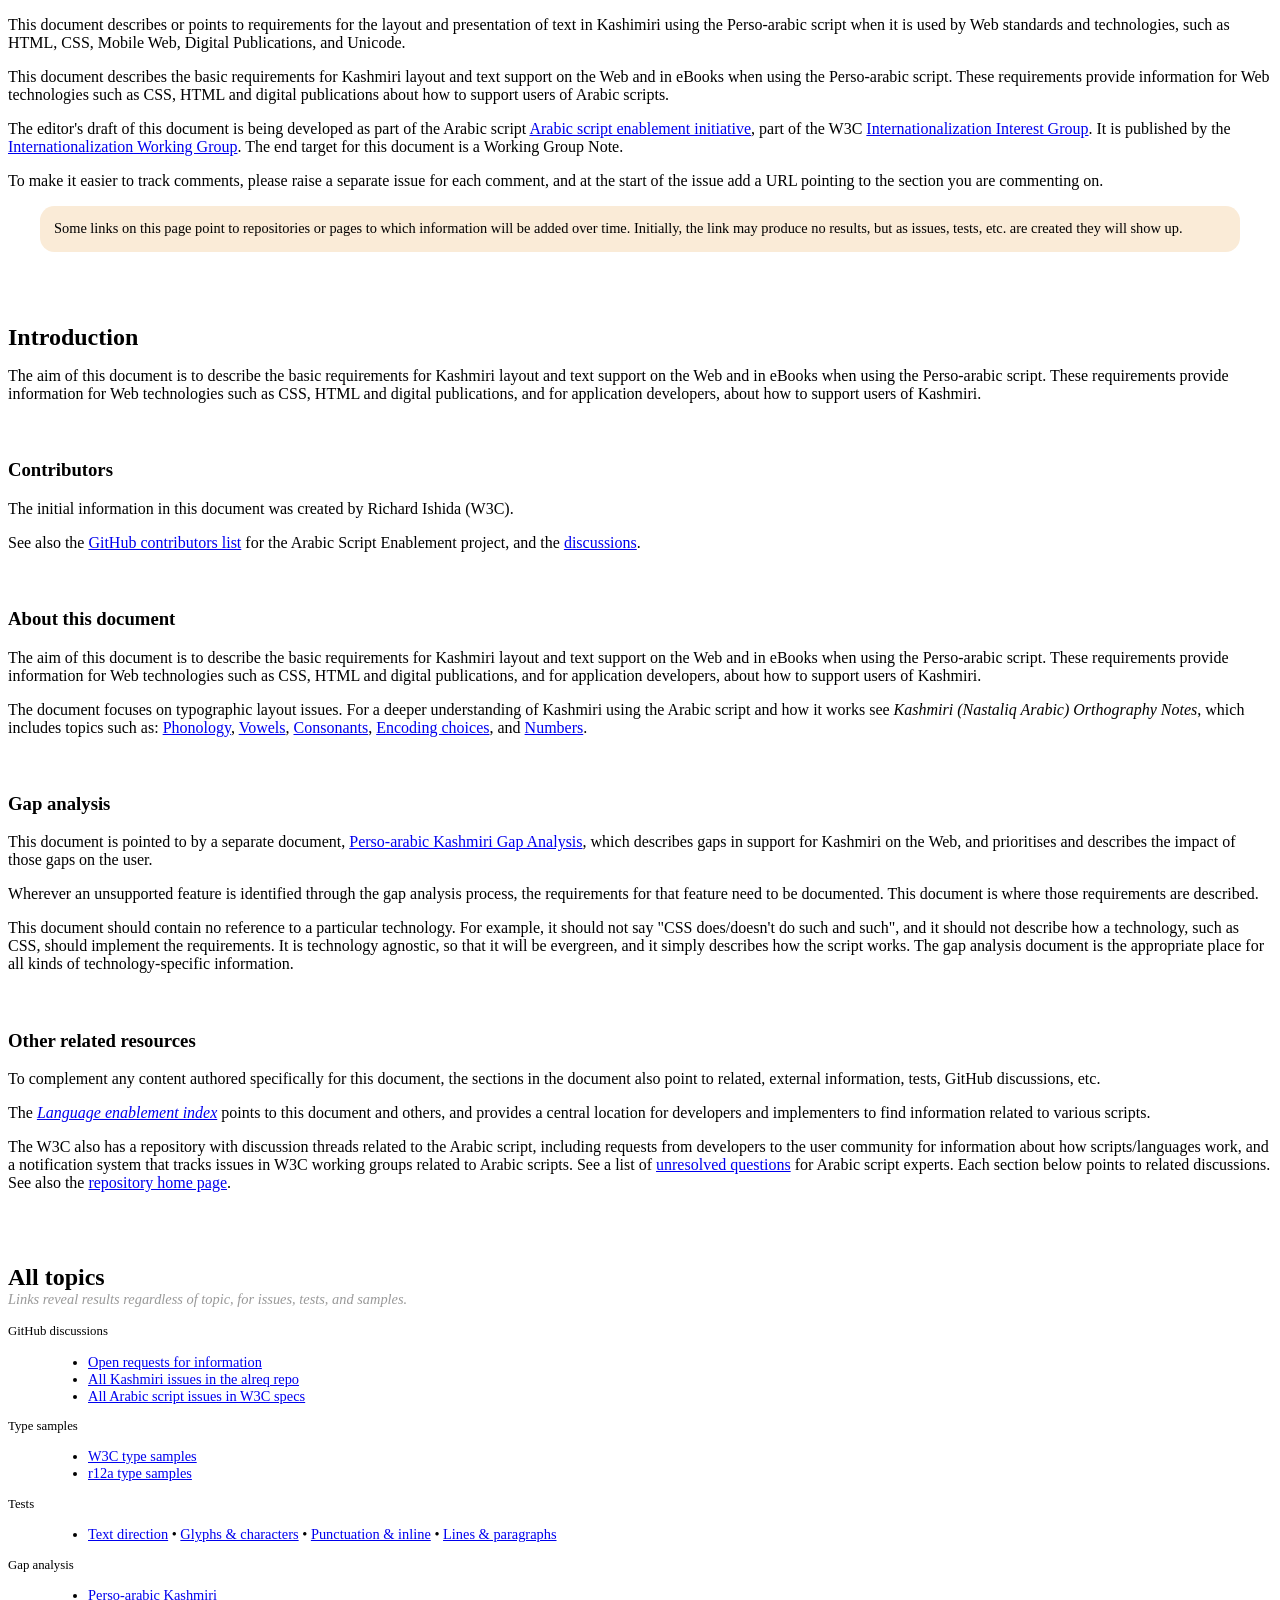
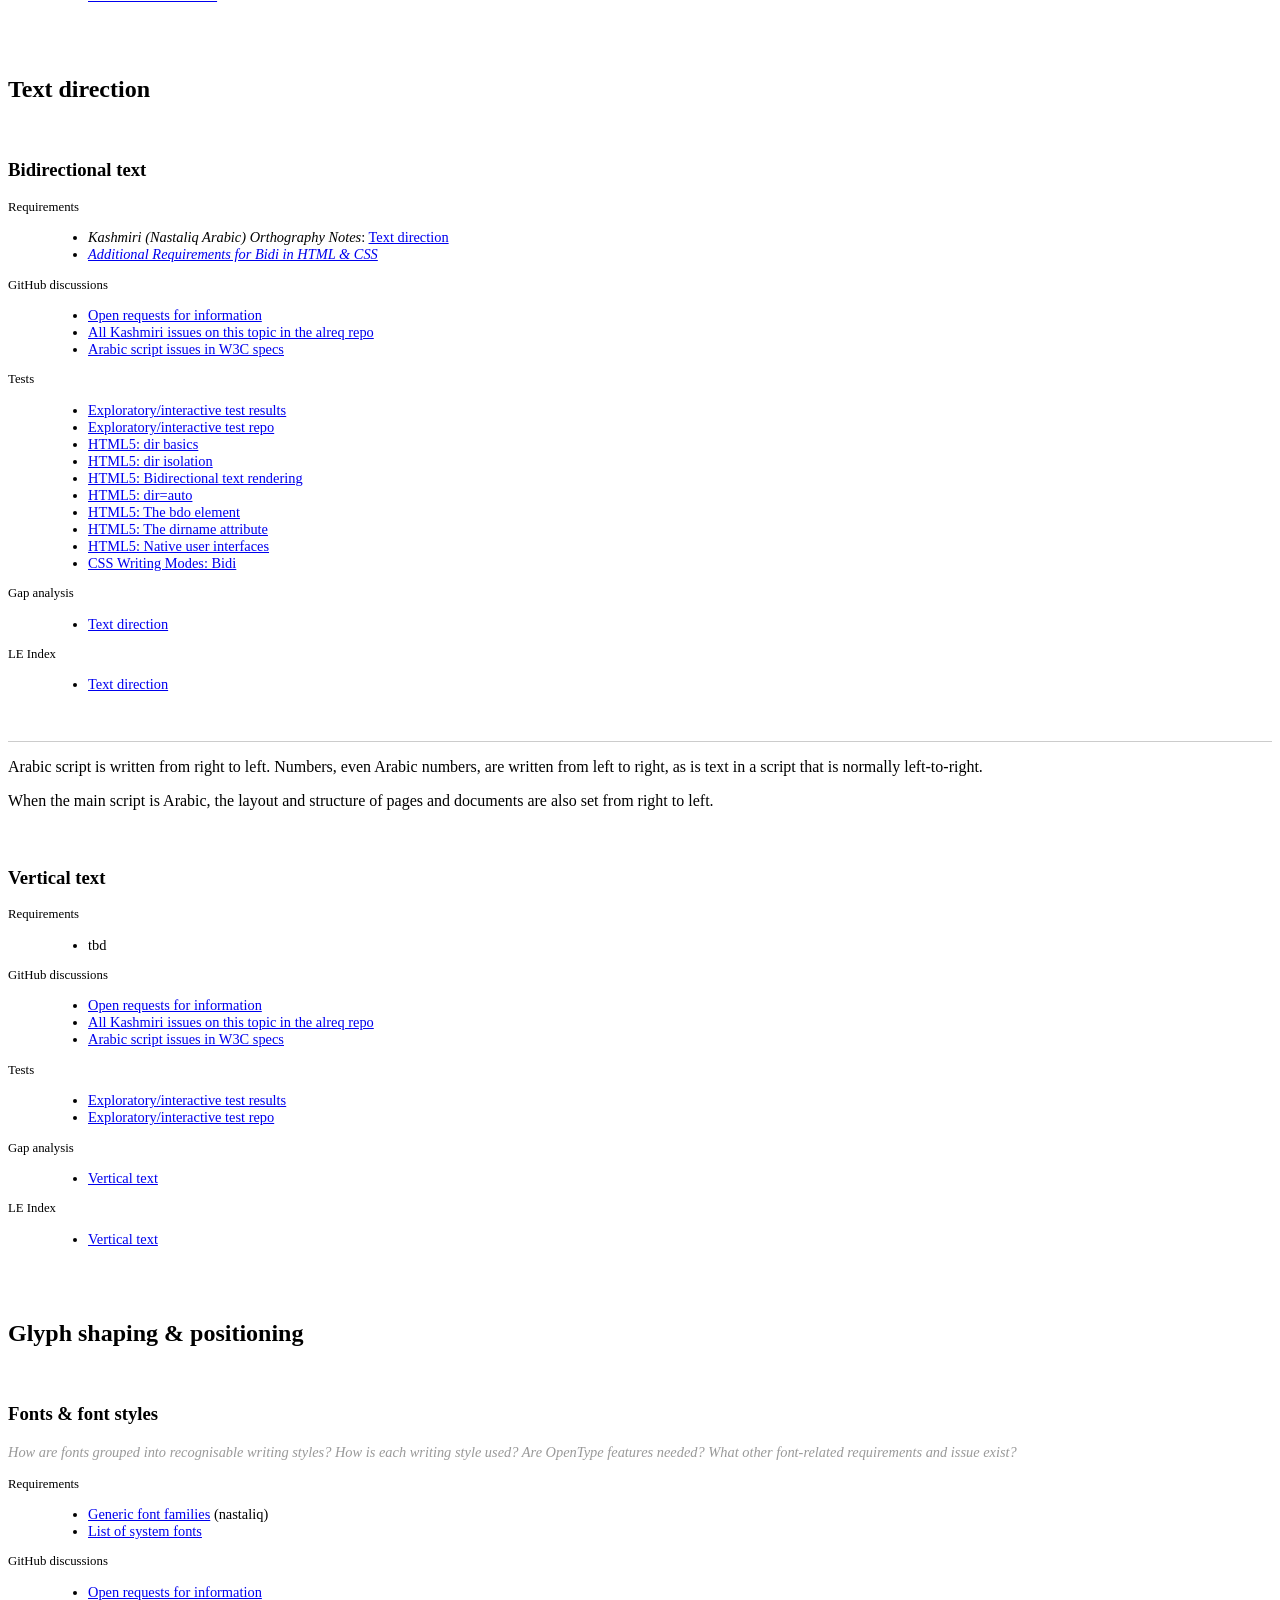
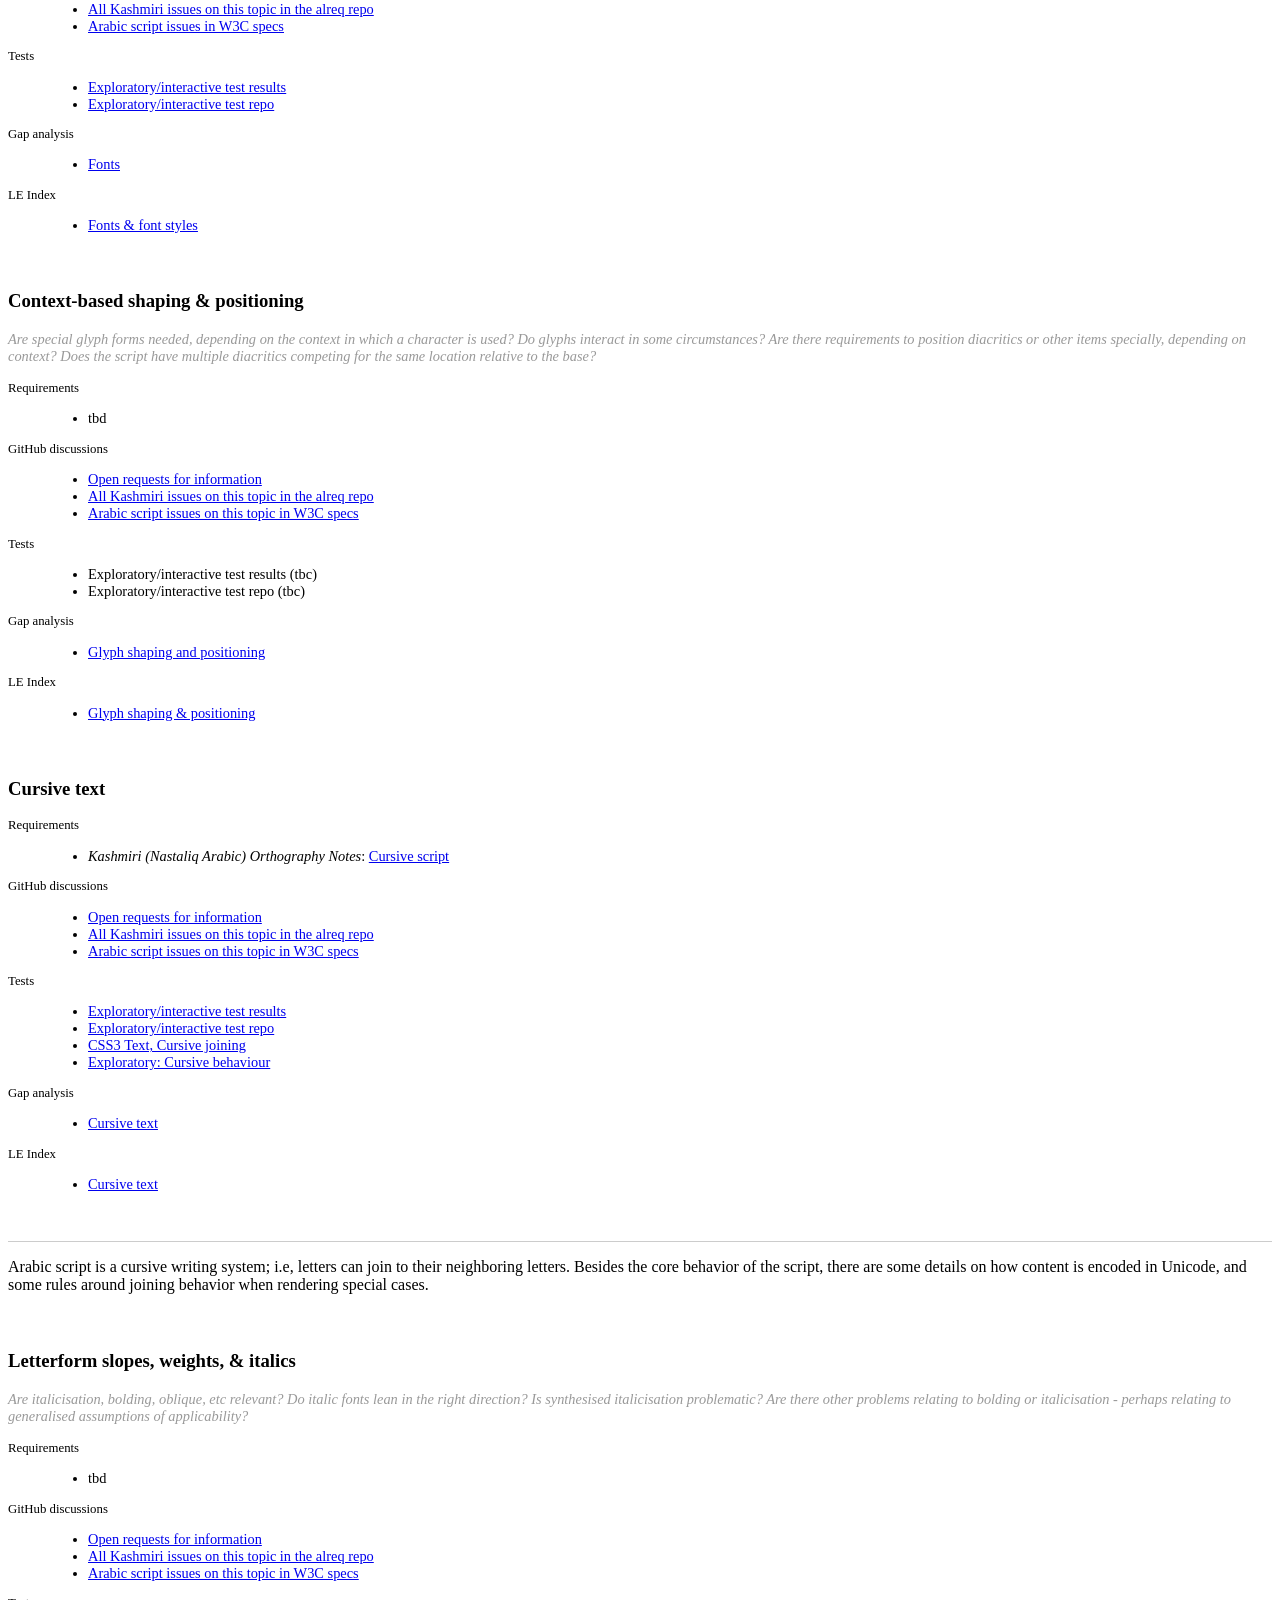
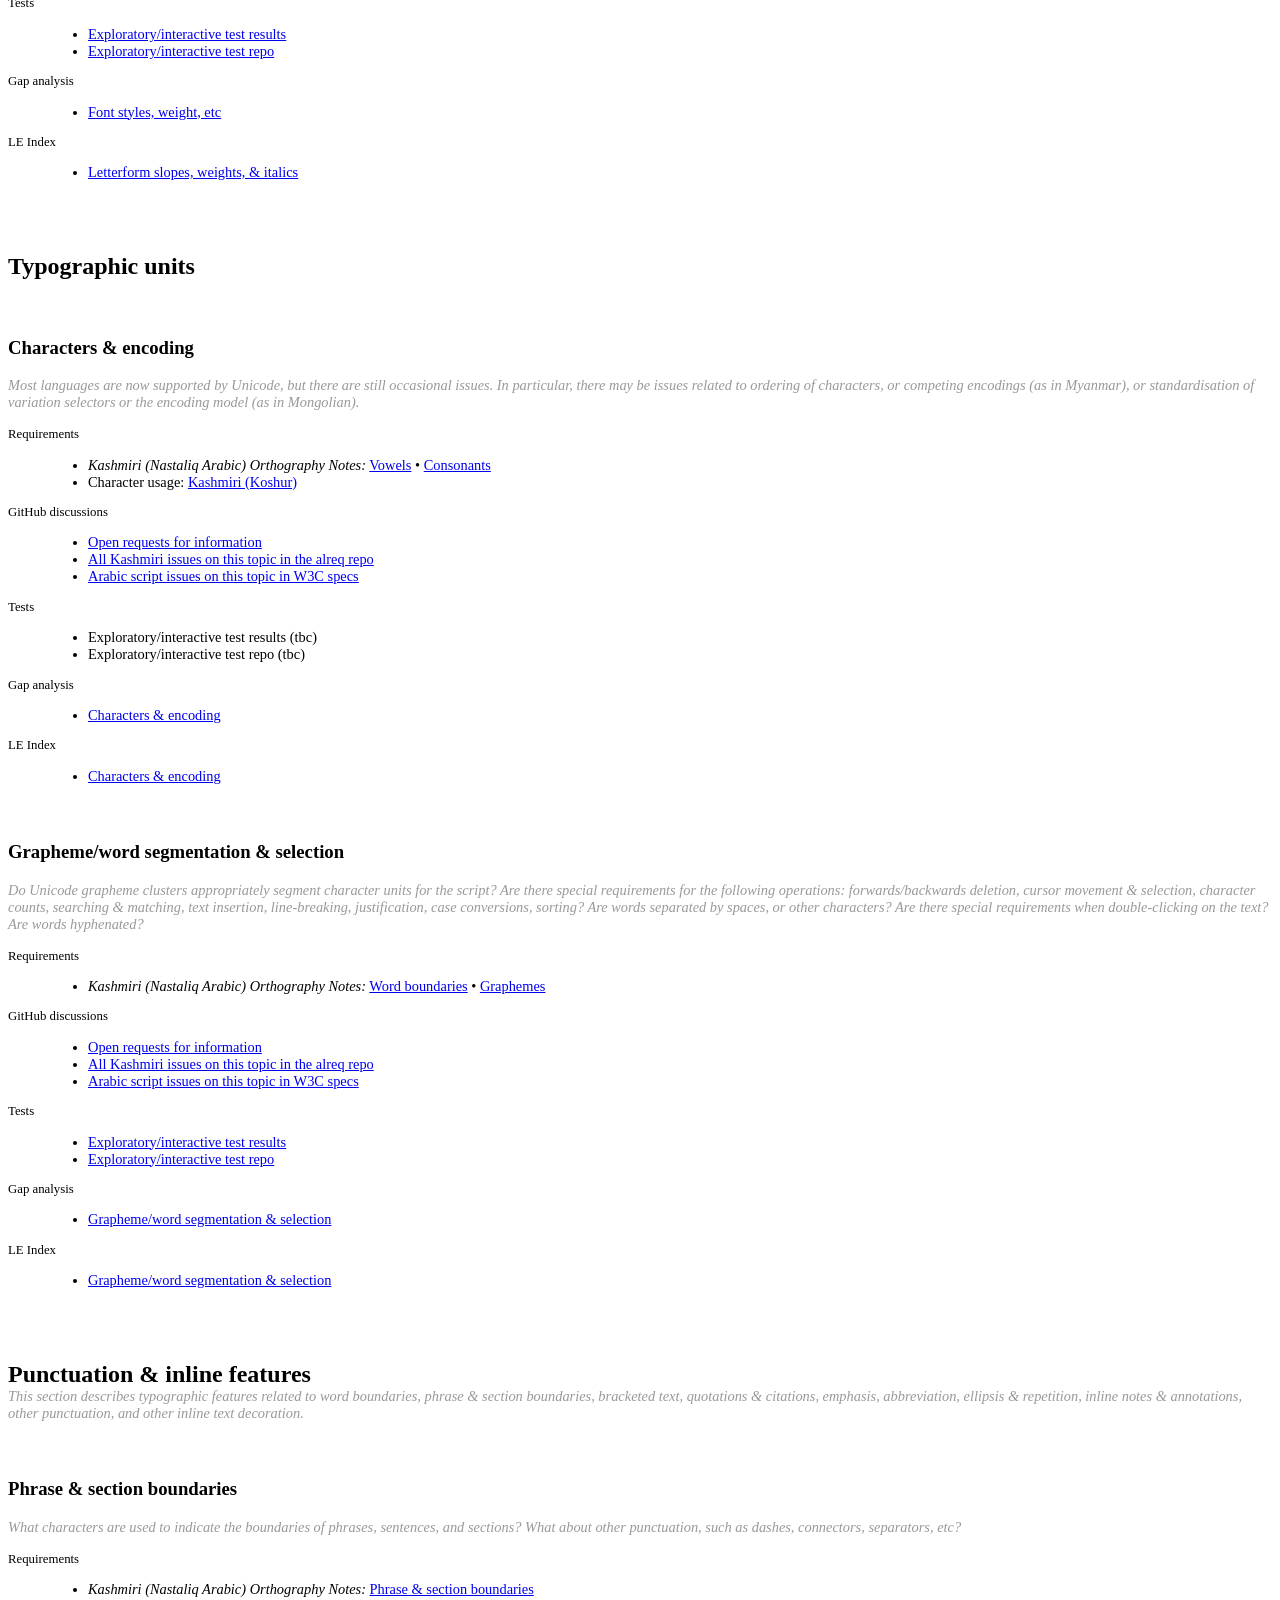
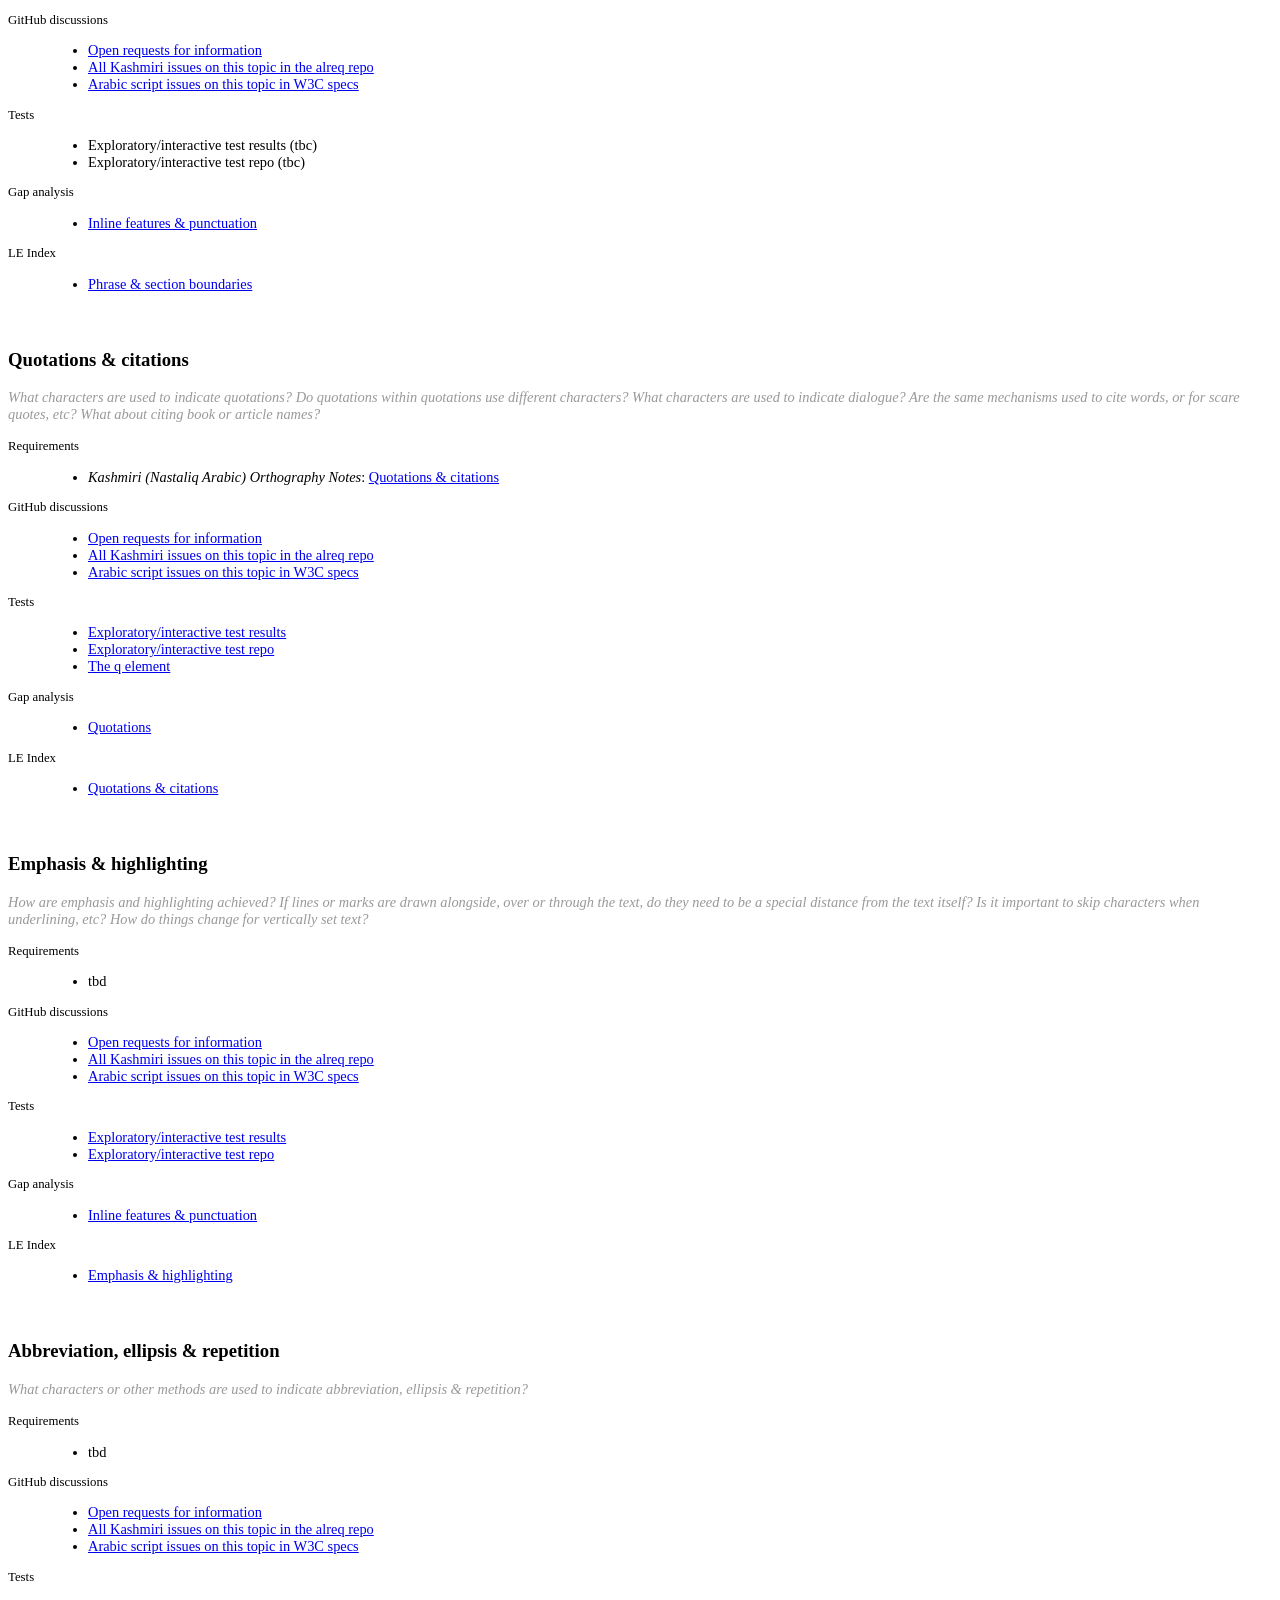
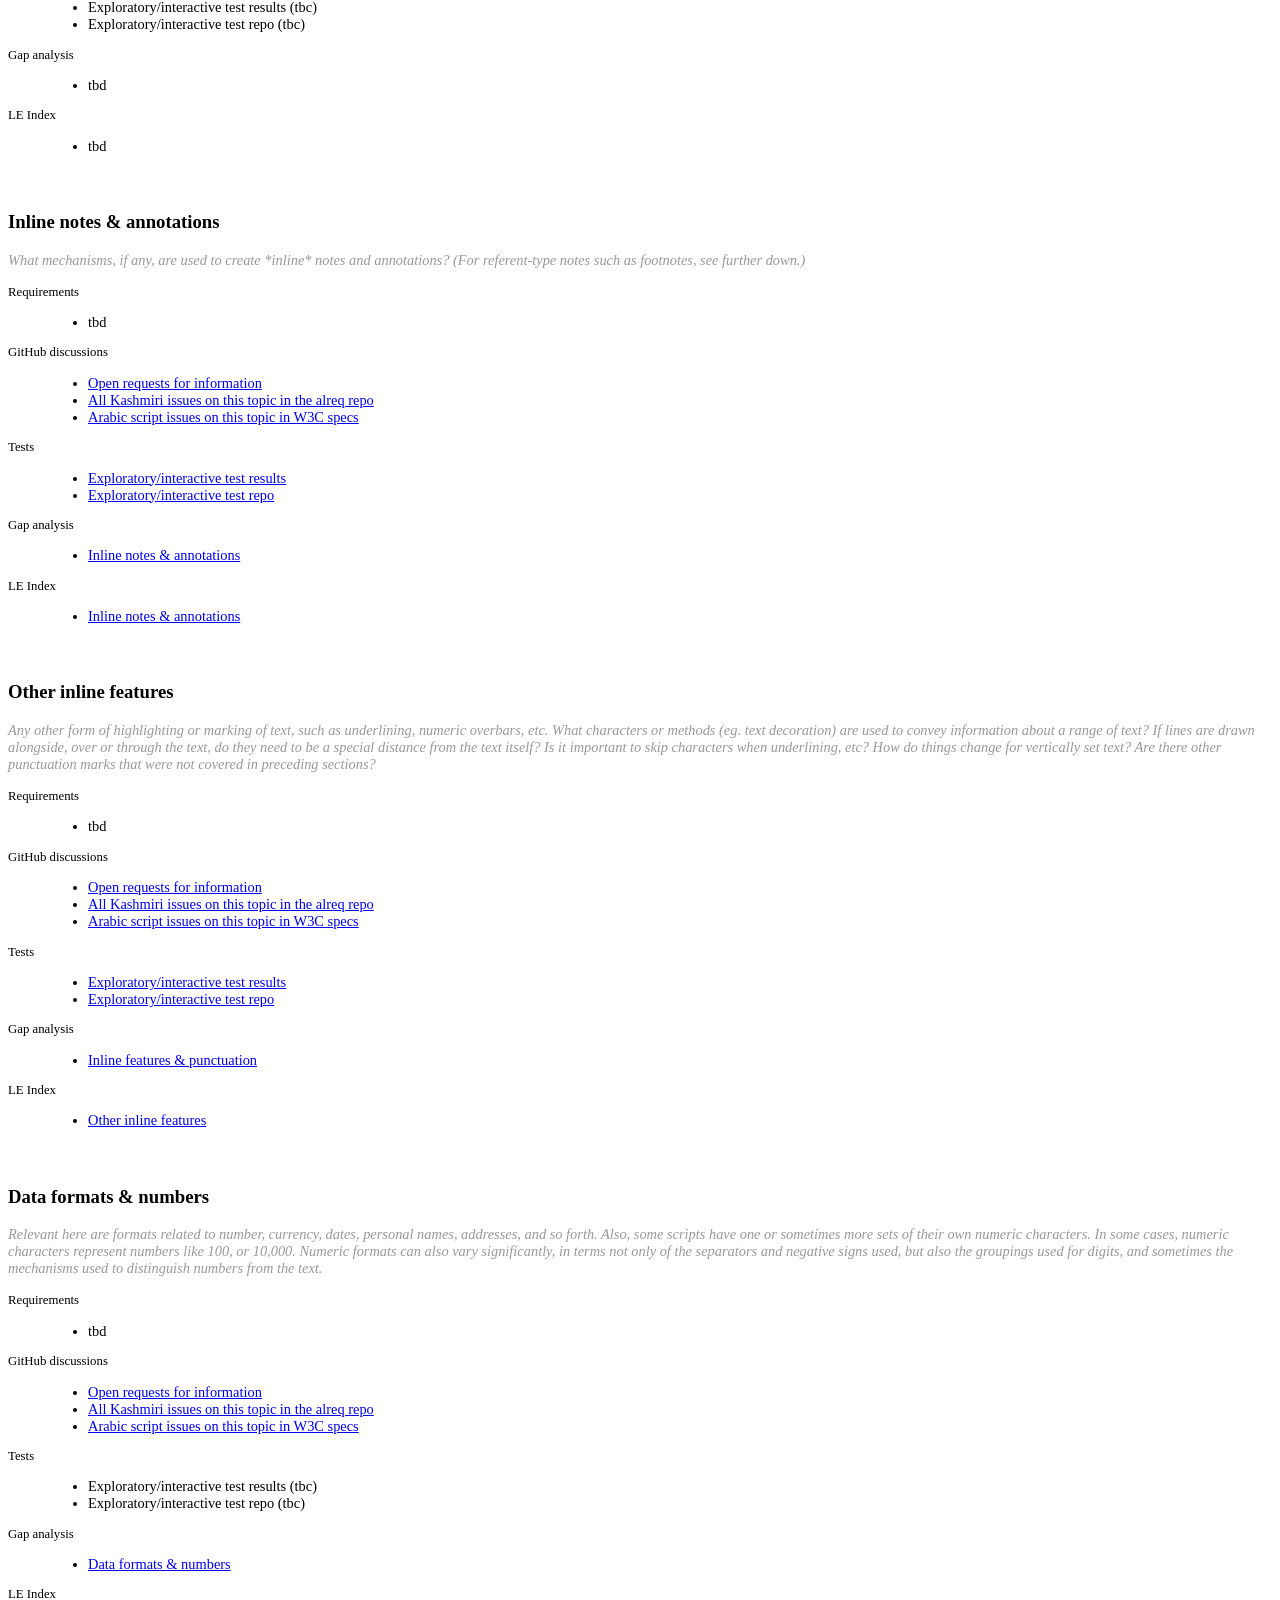
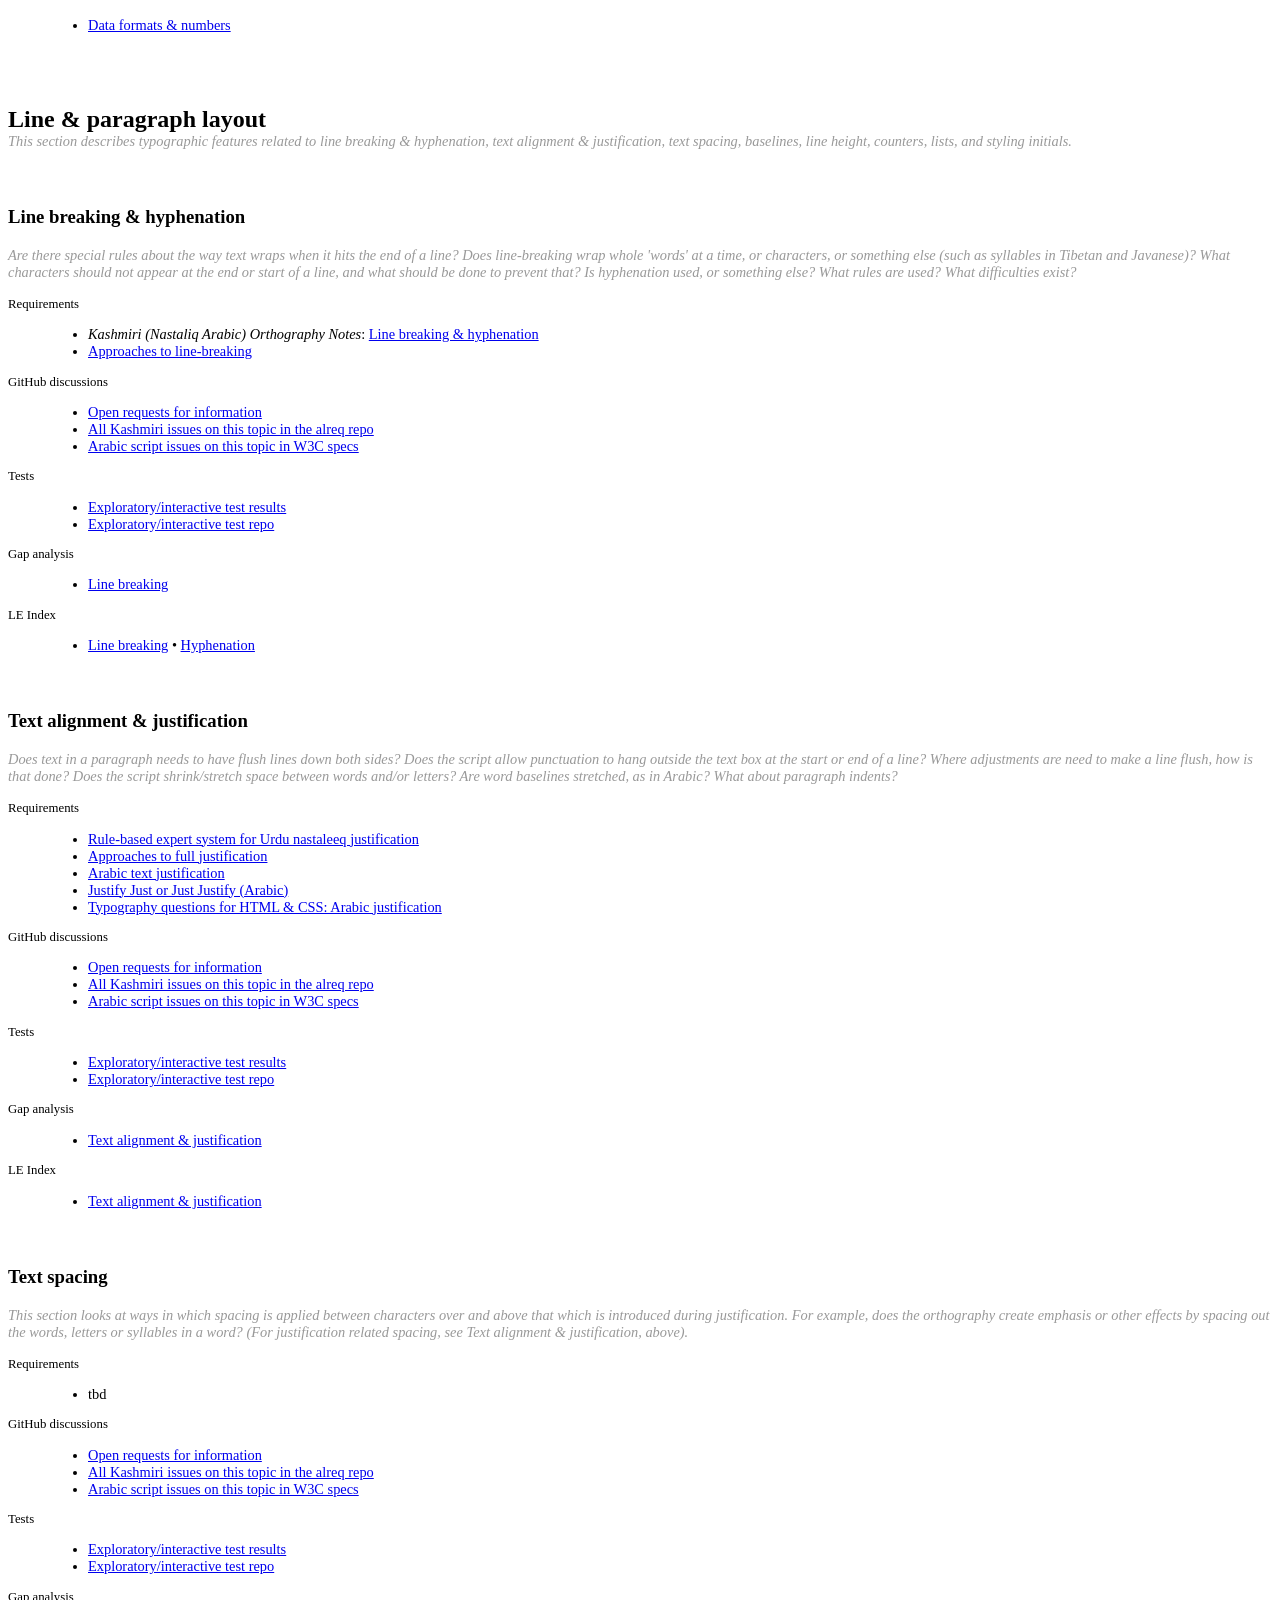
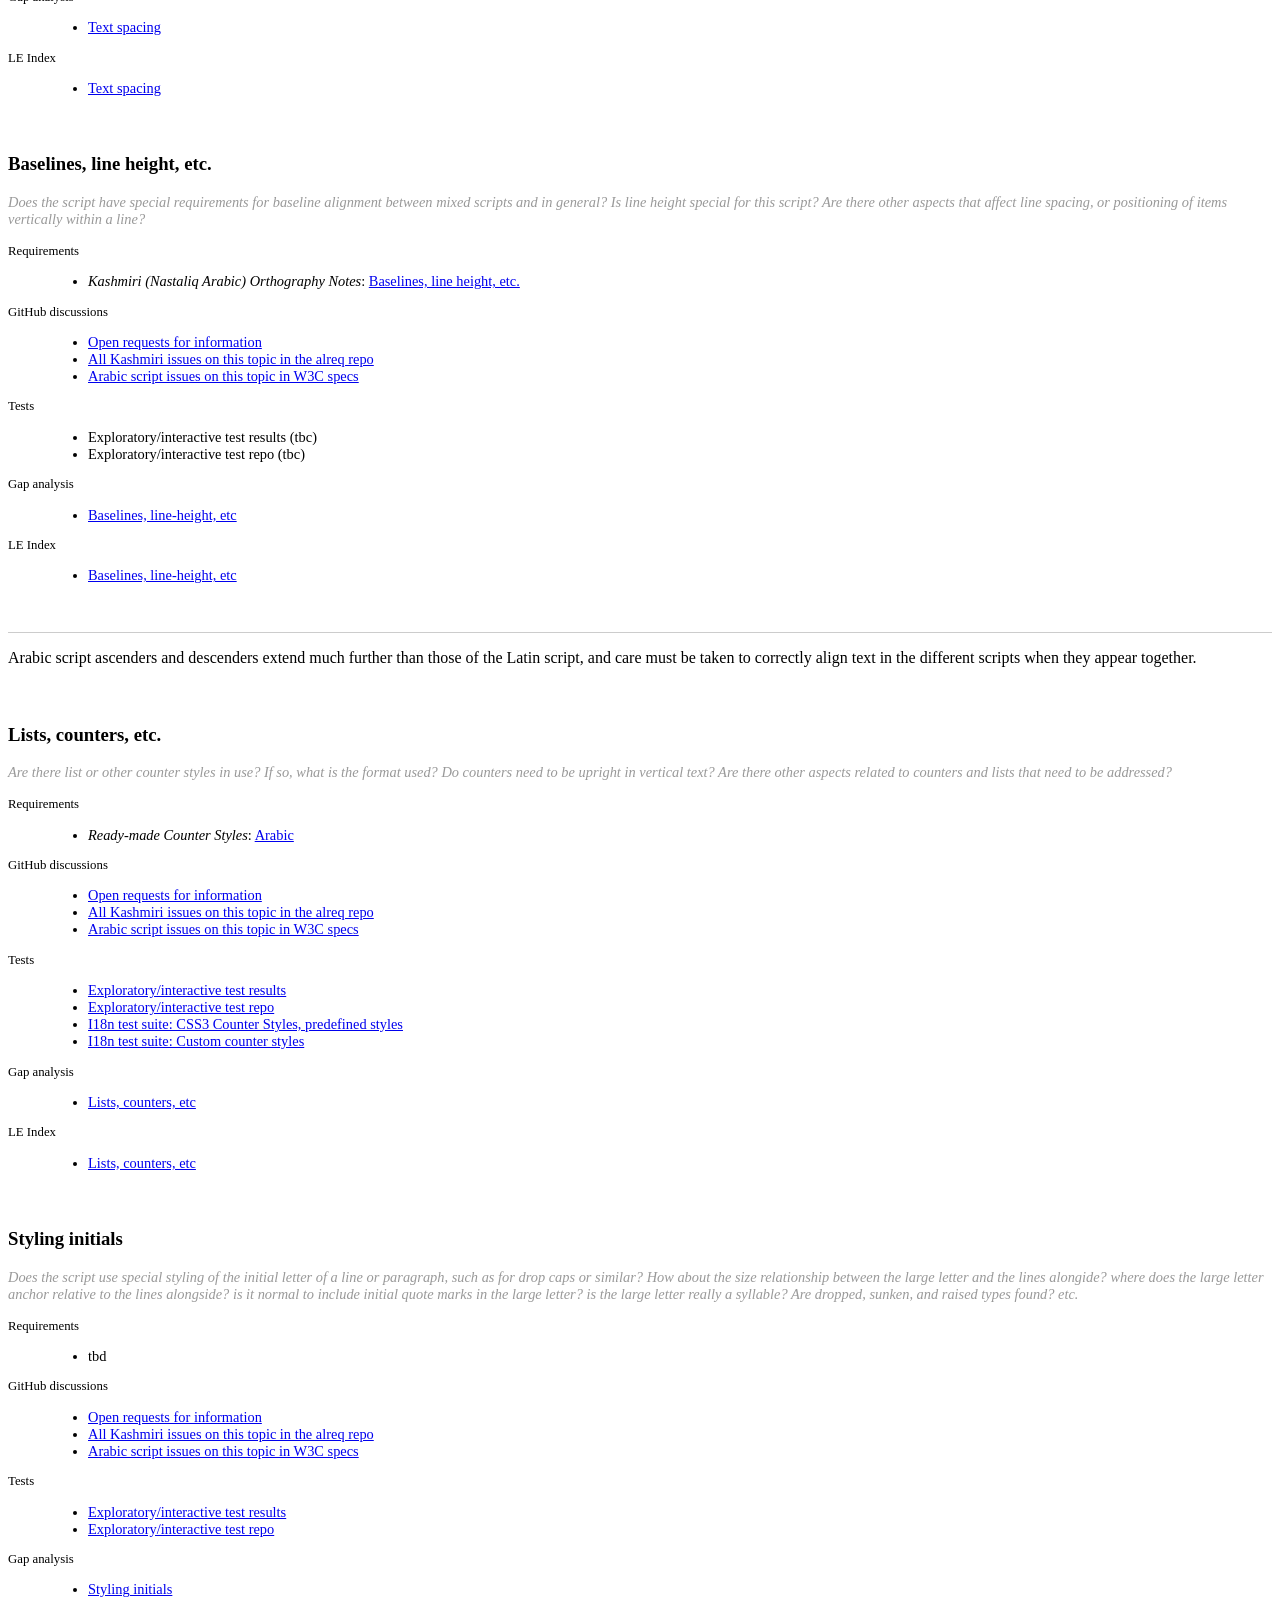
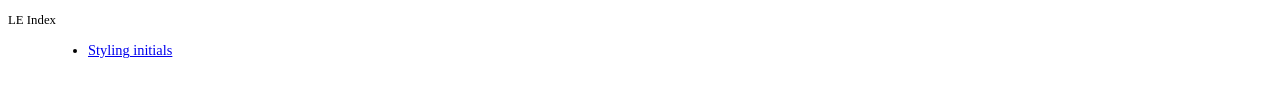
==== commit 05bfc57b: "ks, ug, ur: Post publication request changes" ====
--- a/arab-ks/index.html
+++ b/arab-ks/index.html
@@ -10,12 +10,12 @@
     var respecConfig = {
       // specification status (e.g. WD, LCWD, WG-NOTE, etc.). If in doubt use ED.
       specStatus:           "ED",
-      //publishDate:  "2015-07-21",
+      //publishDate:  "2024-06-18",
       //previousPublishDate:  "2018-02-22",
       //previousMaturity:  	"FPWD",
 
       noRecTrack:           true,
-      shortName:            "arab-ks",
+      shortName:            "arab-ks-lreq",
       copyrightStart:       "2015",
       edDraftURI:           "https://w3c.github.io/alreq/arab-ks/",
 
@@ -48,7 +48,7 @@
 <section id="sotd">
 <p>This document describes the basic requirements for Kashmiri layout and text support on the Web and in eBooks when using the Perso-arabic script. These requirements provide information for Web technologies such as CSS, HTML and digital publications about how to support users of Arabic scripts.</p>
 
-<p>The editor's draft of this document is being developed as part of the Arabic script <a href="http://w3c.github.io/alreq/homepage/">Arabic script enablement initiative</a>, part of the W3C <a href="https://www.w3.org/International/ig/">Internationalization Interest Group</a>. It is published by the <a href="https://www.w3.org/International/core/">Internationalization Working Group</a>. The end target for this document is a Working Group Note.</p>
+<p>The editor's draft of this document is being developed as part of the Arabic script <a href="https://w3c.github.io/alreq/homepage/">Arabic script enablement initiative</a>, part of the W3C <a href="https://www.w3.org/International/i18n-activity/i18n-ig/">Internationalization Interest Group</a>. It is published by the <a href="https://www.w3.org/International/i18n-activity/i18n-wg/">Internationalization Working Group</a>. The end target for this document is a Working Group Note.</p>
 
 <p data-lang="en">To make it easier to track comments, please raise a separate issue for each comment, and at the start of the issue add a URL pointing to the section you are commenting on.</p>
 </section>
@@ -408,7 +408,7 @@
 <dt>Requirements</dt>
 <dd>
 <ul>
-<li><cite>Kashmiri (Nastaliq Arabic) Orthography Notes</cite>: <a target="_blank" href="https://r12a.github.io/scripts/arab/ks.html#context">Context-based shaping &amp; positioning</a></li>
+<li>tbd<!--<cite>Kashmiri (Nastaliq Arabic) Orthography Notes</cite>: <a target="_blank" href="https://r12a.github.io/scripts/arab/ks.html#context">Context-based shaping &amp; positioning</a>--></li>
 </ul>
 </dd>
 
@@ -1235,15 +1235,15 @@
 <dt>Requirements</dt>
 <dd>
 <ul>
-<li>tbd<!--<cite>Kashmiri (Nastaliq Arabic) Orthography Notes</cite>: <a target="_blank" href="https://r12a.github.io/scripts/arab/ks.html#justification">Text alignment &amp; justification</a>--></li>
-
-<li><a target="_blank" href="http://www.cle.org.pk/Publication/papers/2004/rule-based-expert-system.pdf">Rule-based expert system for Urdu nastaleeq justification</a></li>
+<!--<li><cite>Kashmiri (Nastaliq Arabic) Orthography Notes</cite>: <a target="_blank" href="https://r12a.github.io/scripts/arab/ks.html#justification">Text alignment &amp; justification</a></li>
+-->
+<li><a target="_blank" href="https://www.cle.org.pk/Publication/papers/2004/rule-based-expert-system.pdf">Rule-based expert system for Urdu nastaleeq justification</a></li>
 
 <li><a target="_blank" href="https://www.w3.org/International/articles/typography/justification">Approaches to full justification</a></li>
 
 <li><a target="_blank" href="https://www.tug.org/tugboat/tb27-2/tb87benatia.pdf">Arabic text justification</a></li>
 
-<li><a target="_blank" href="http://quod.lib.umich.edu/j/jep/3336451.0013.105?view=text;rgn=main">Justify Just or Just Justify (Arabic)</a></li>
+<li><a target="_blank" href="https://quod.lib.umich.edu/j/jep/3336451.0013.105?view=text;rgn=main">Justify Just or Just Justify (Arabic)</a></li>
 
 <li><a target="_blank" href="https://r12a.github.io/blog/201110.html#20140523">Typography questions for HTML &amp CSS: Arabic justification</a></li>
 </ul>
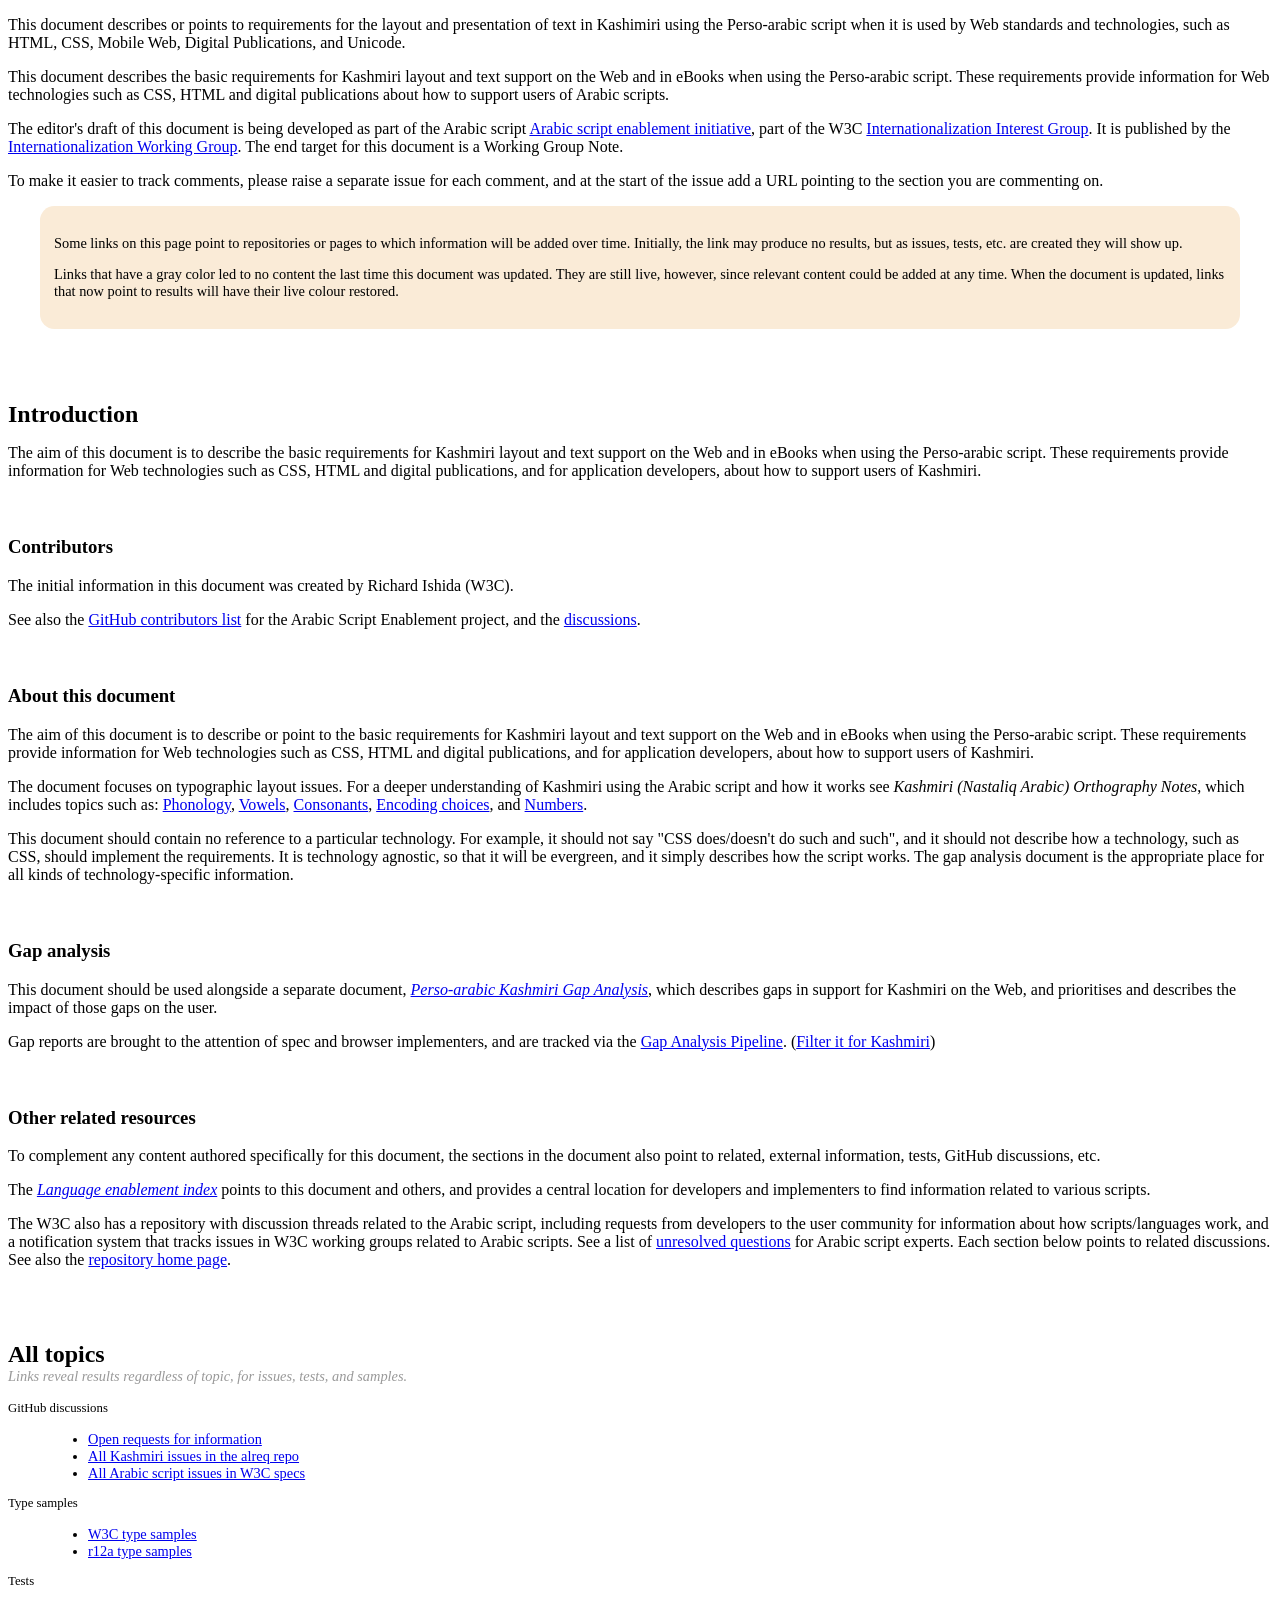
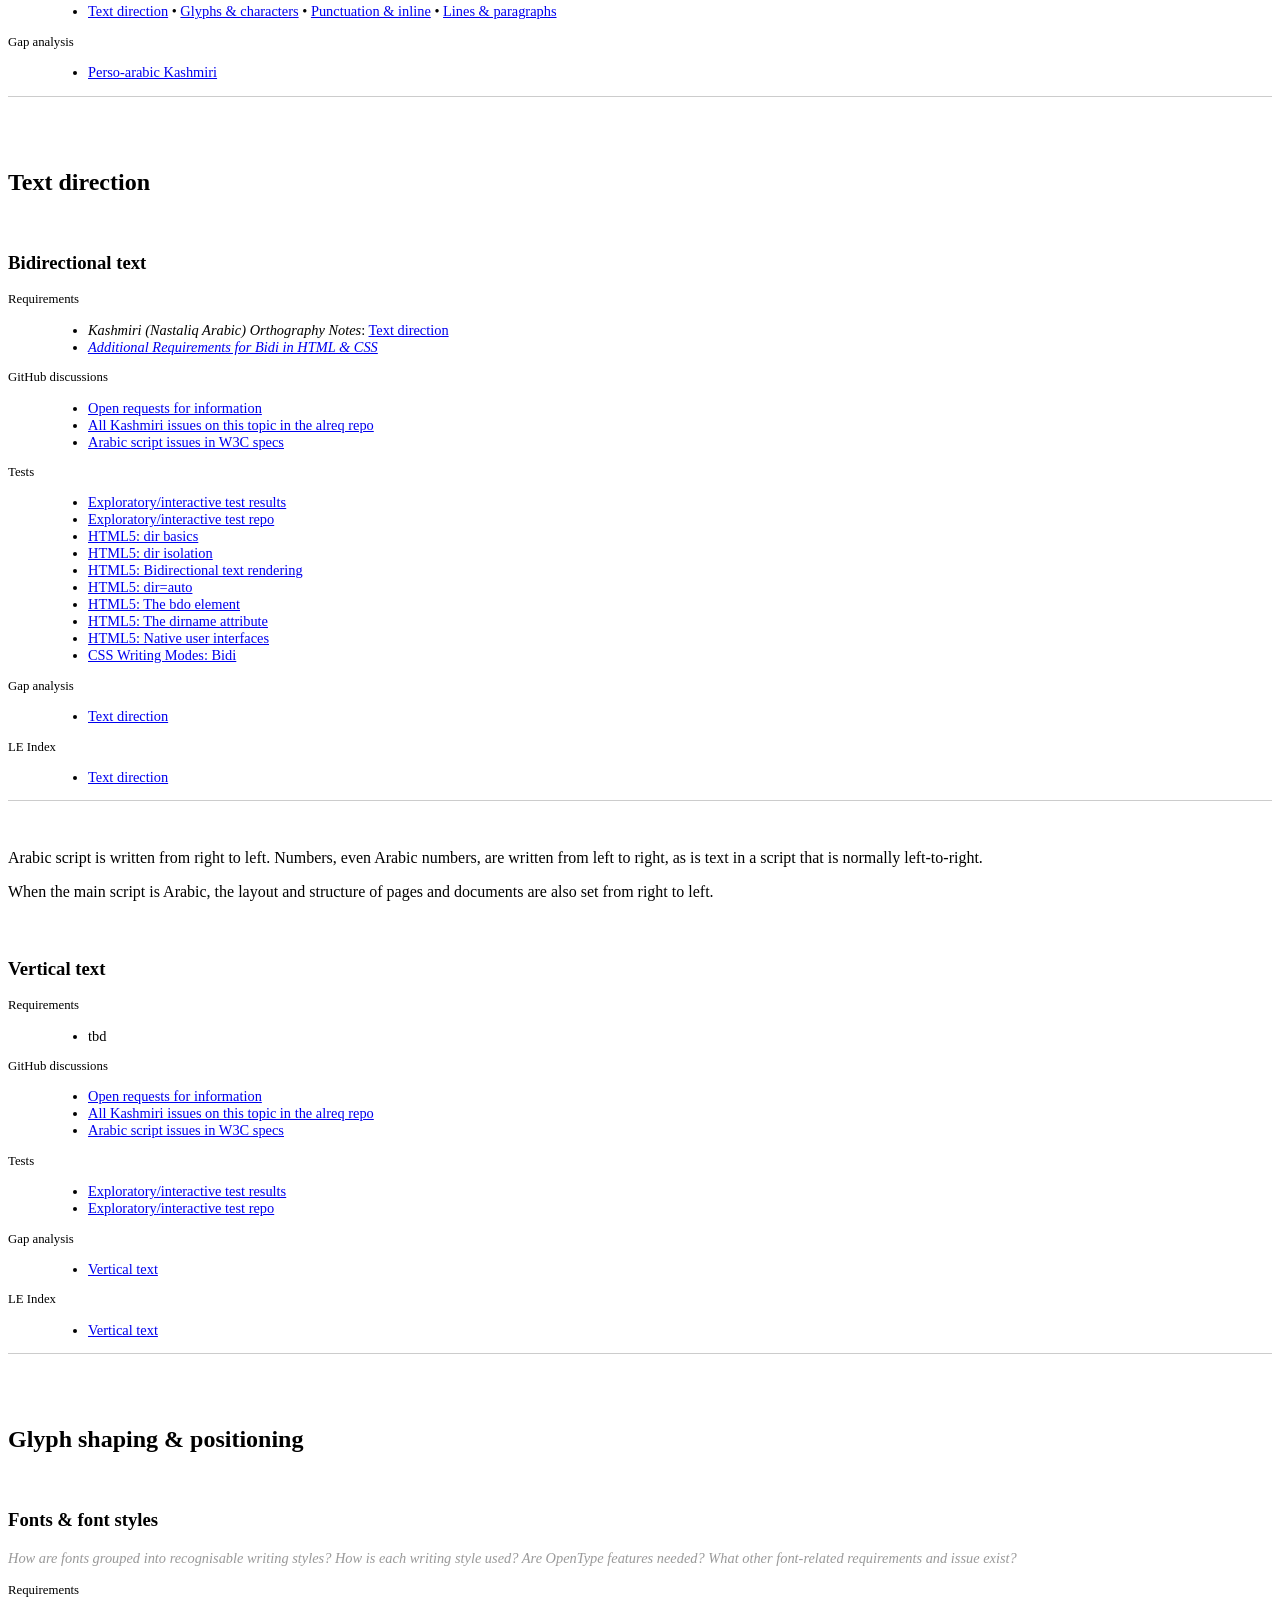
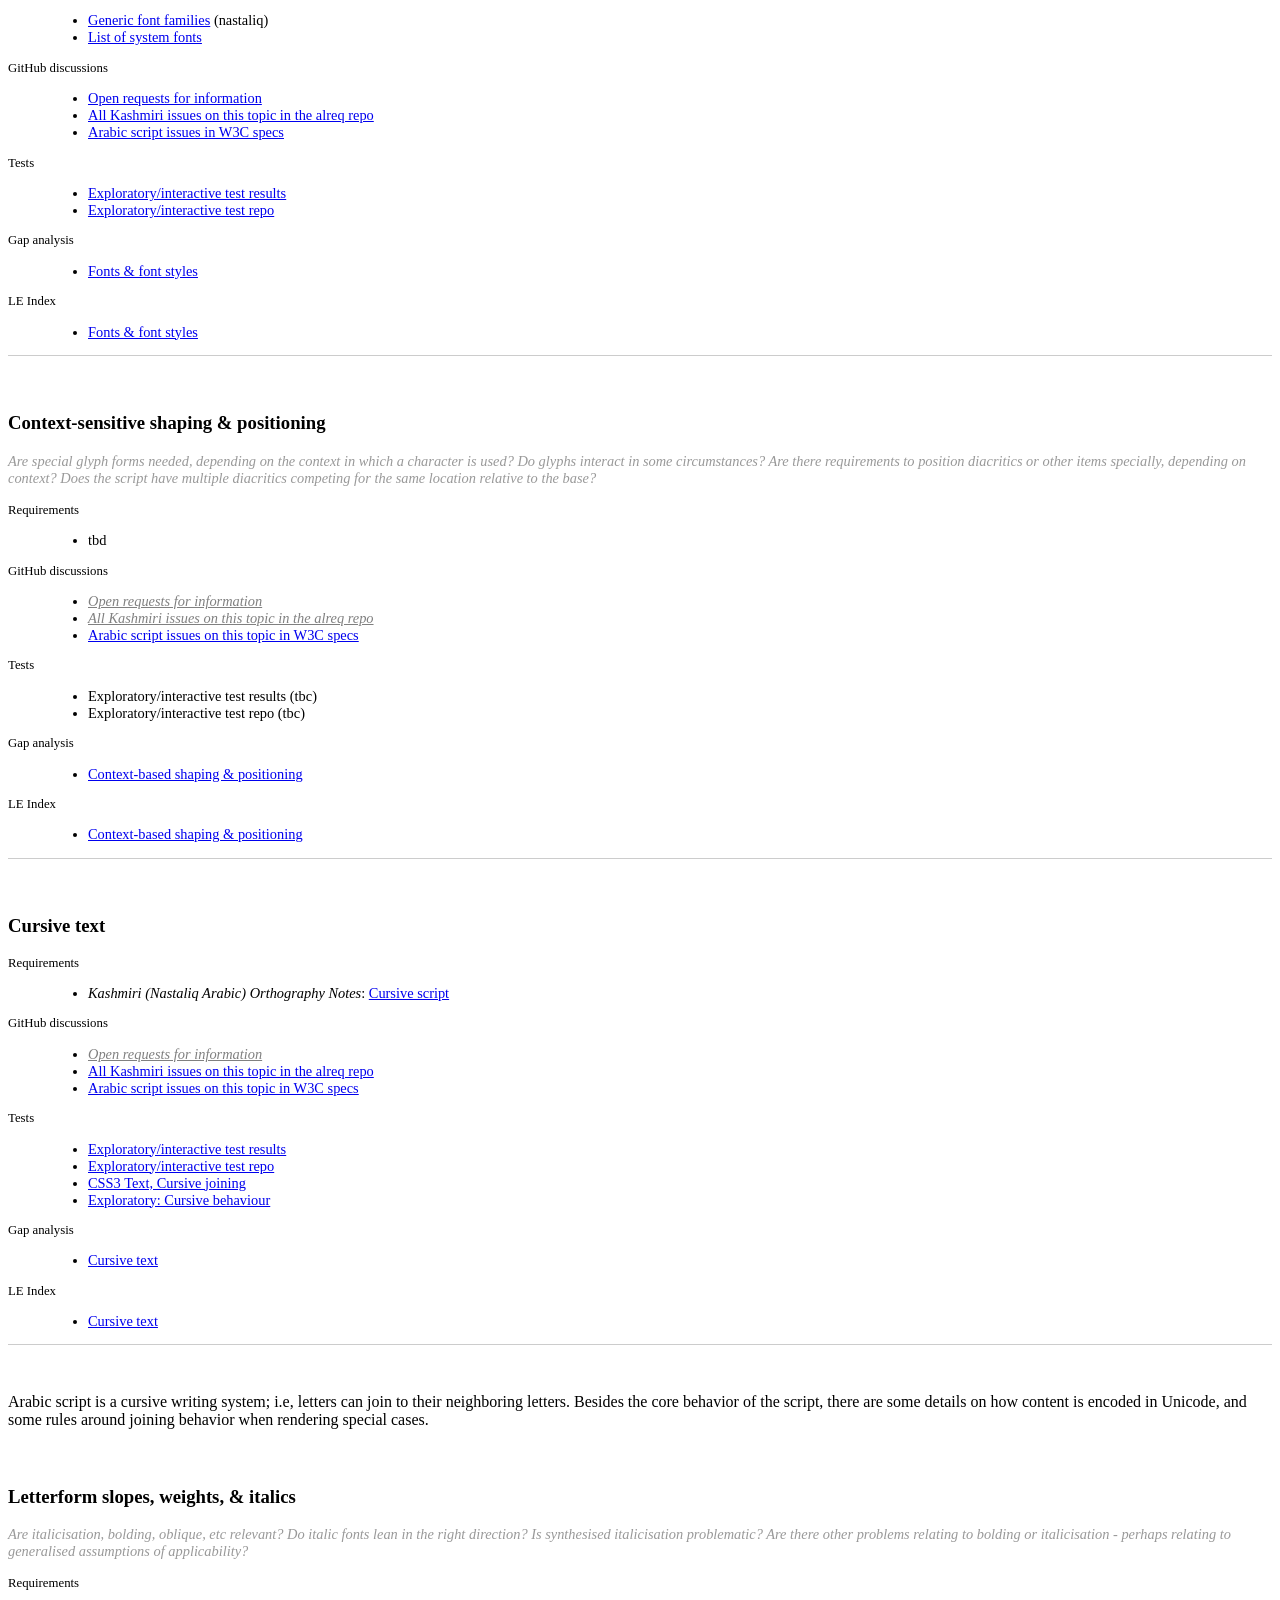
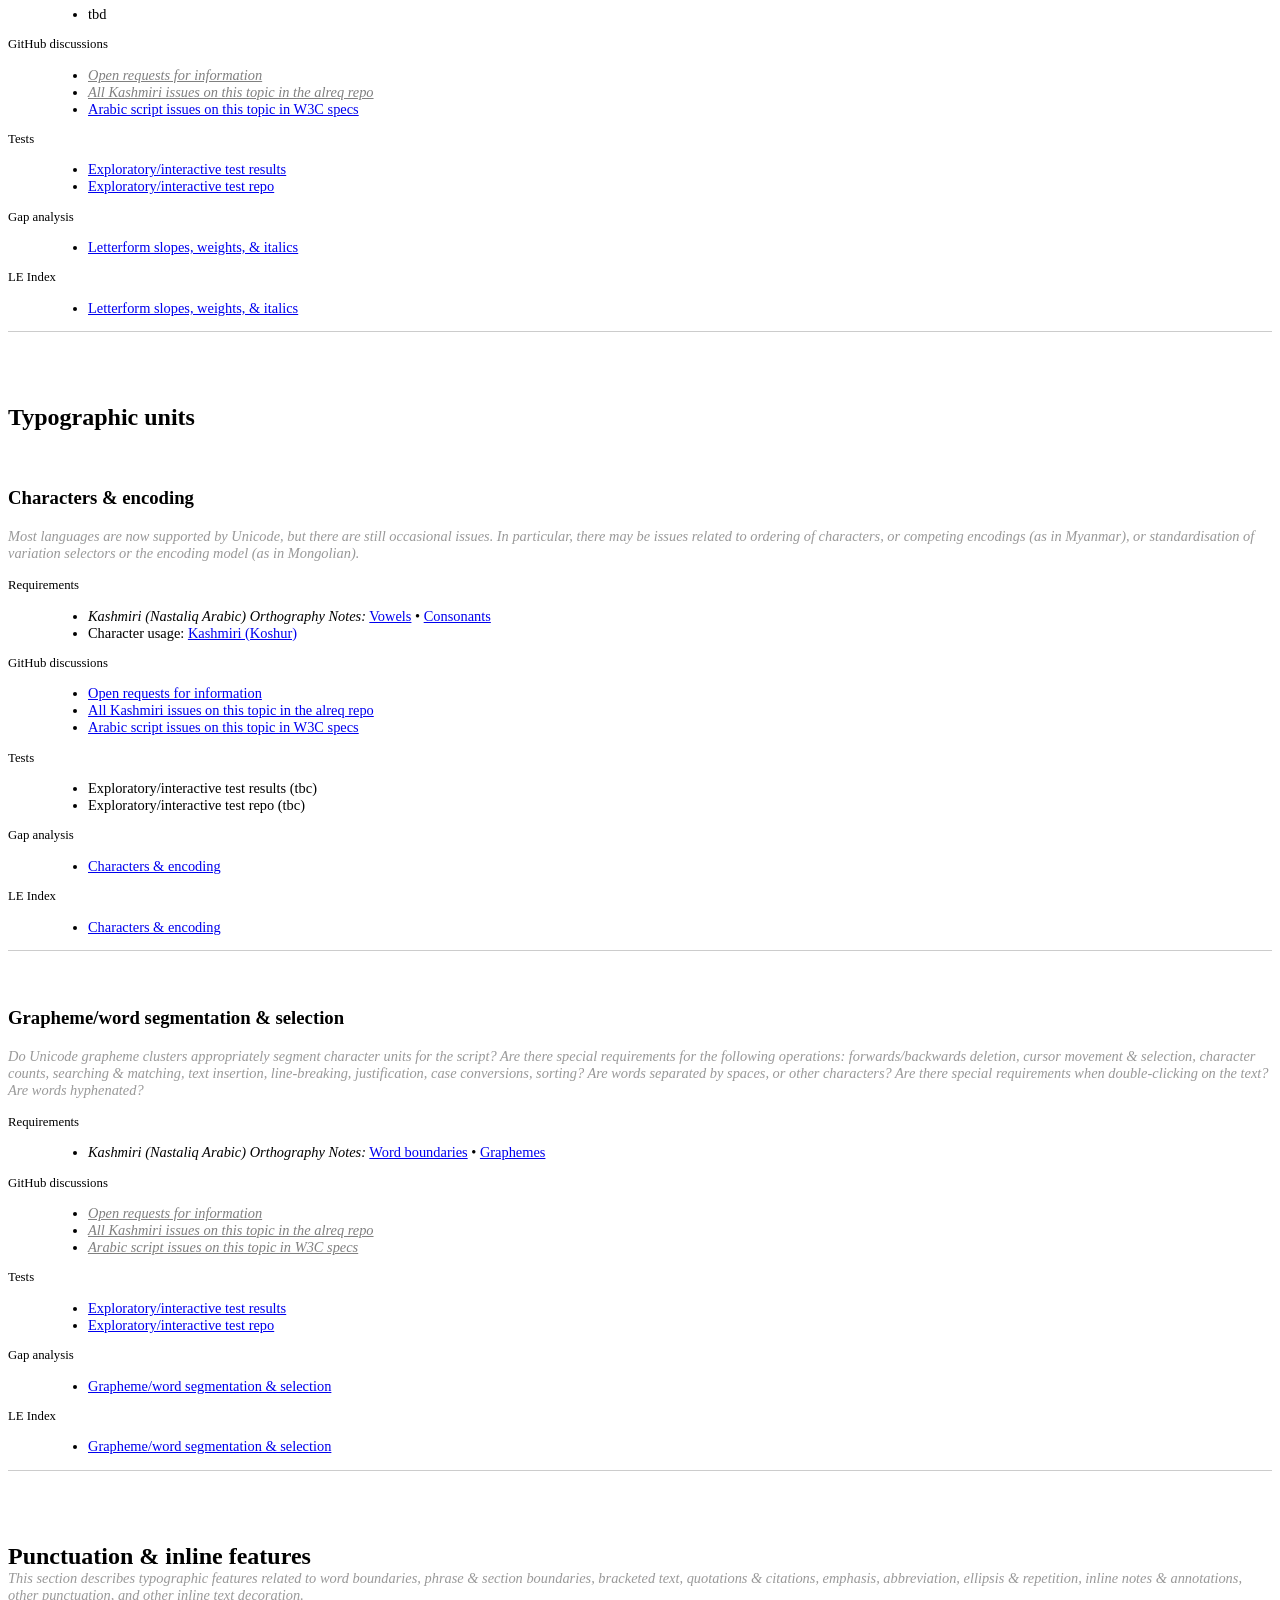
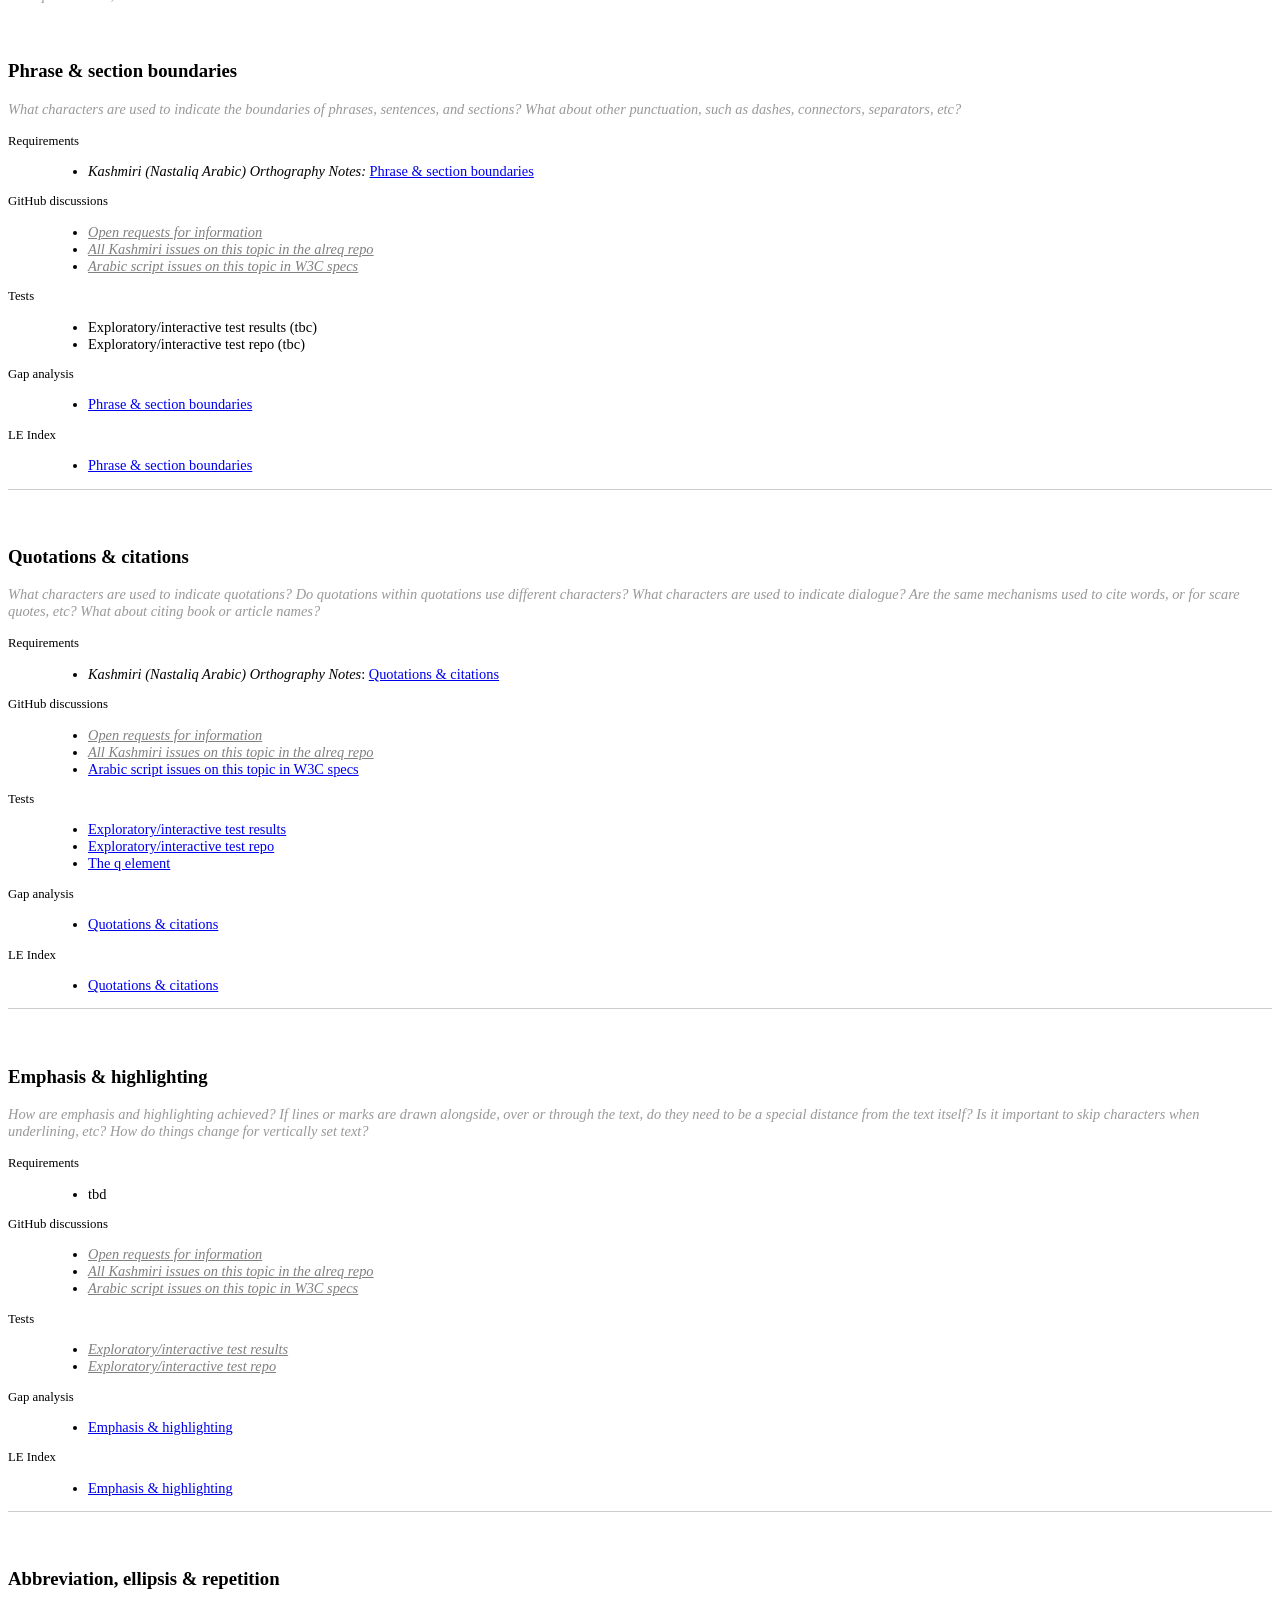
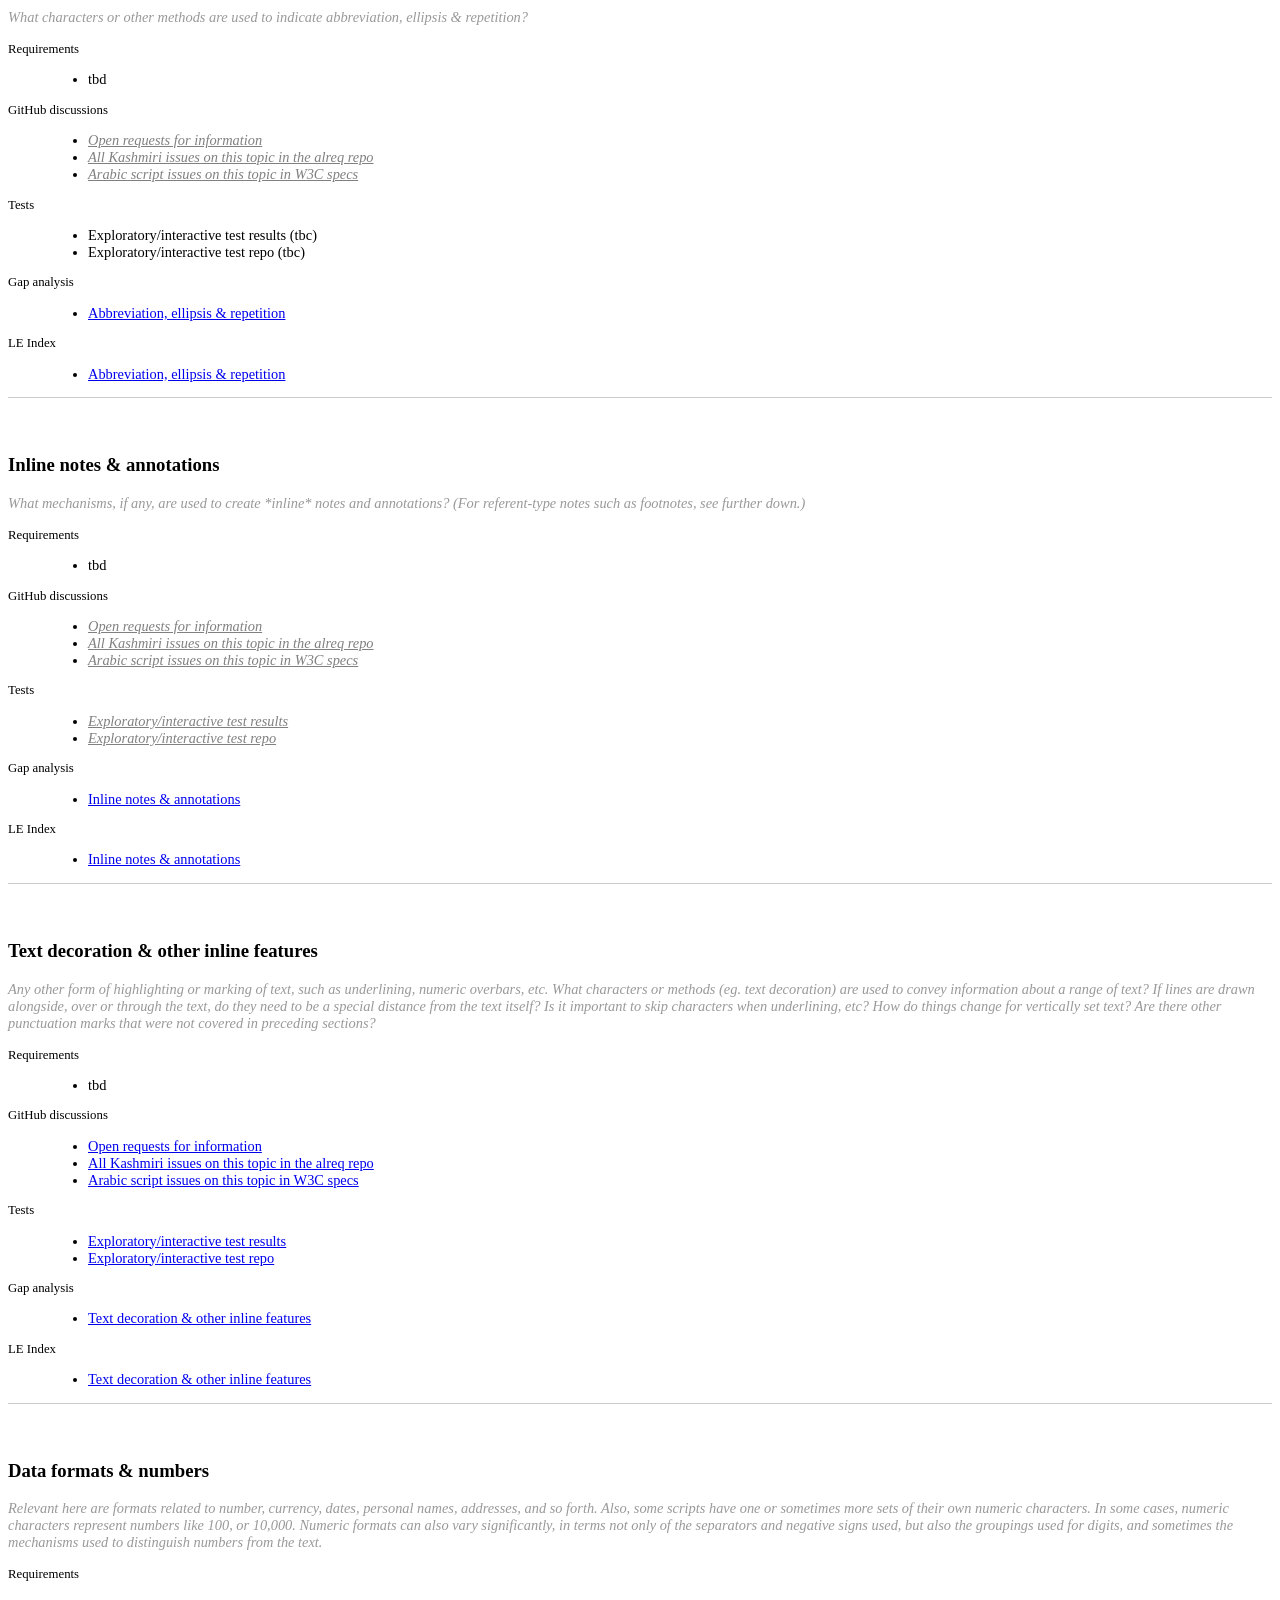
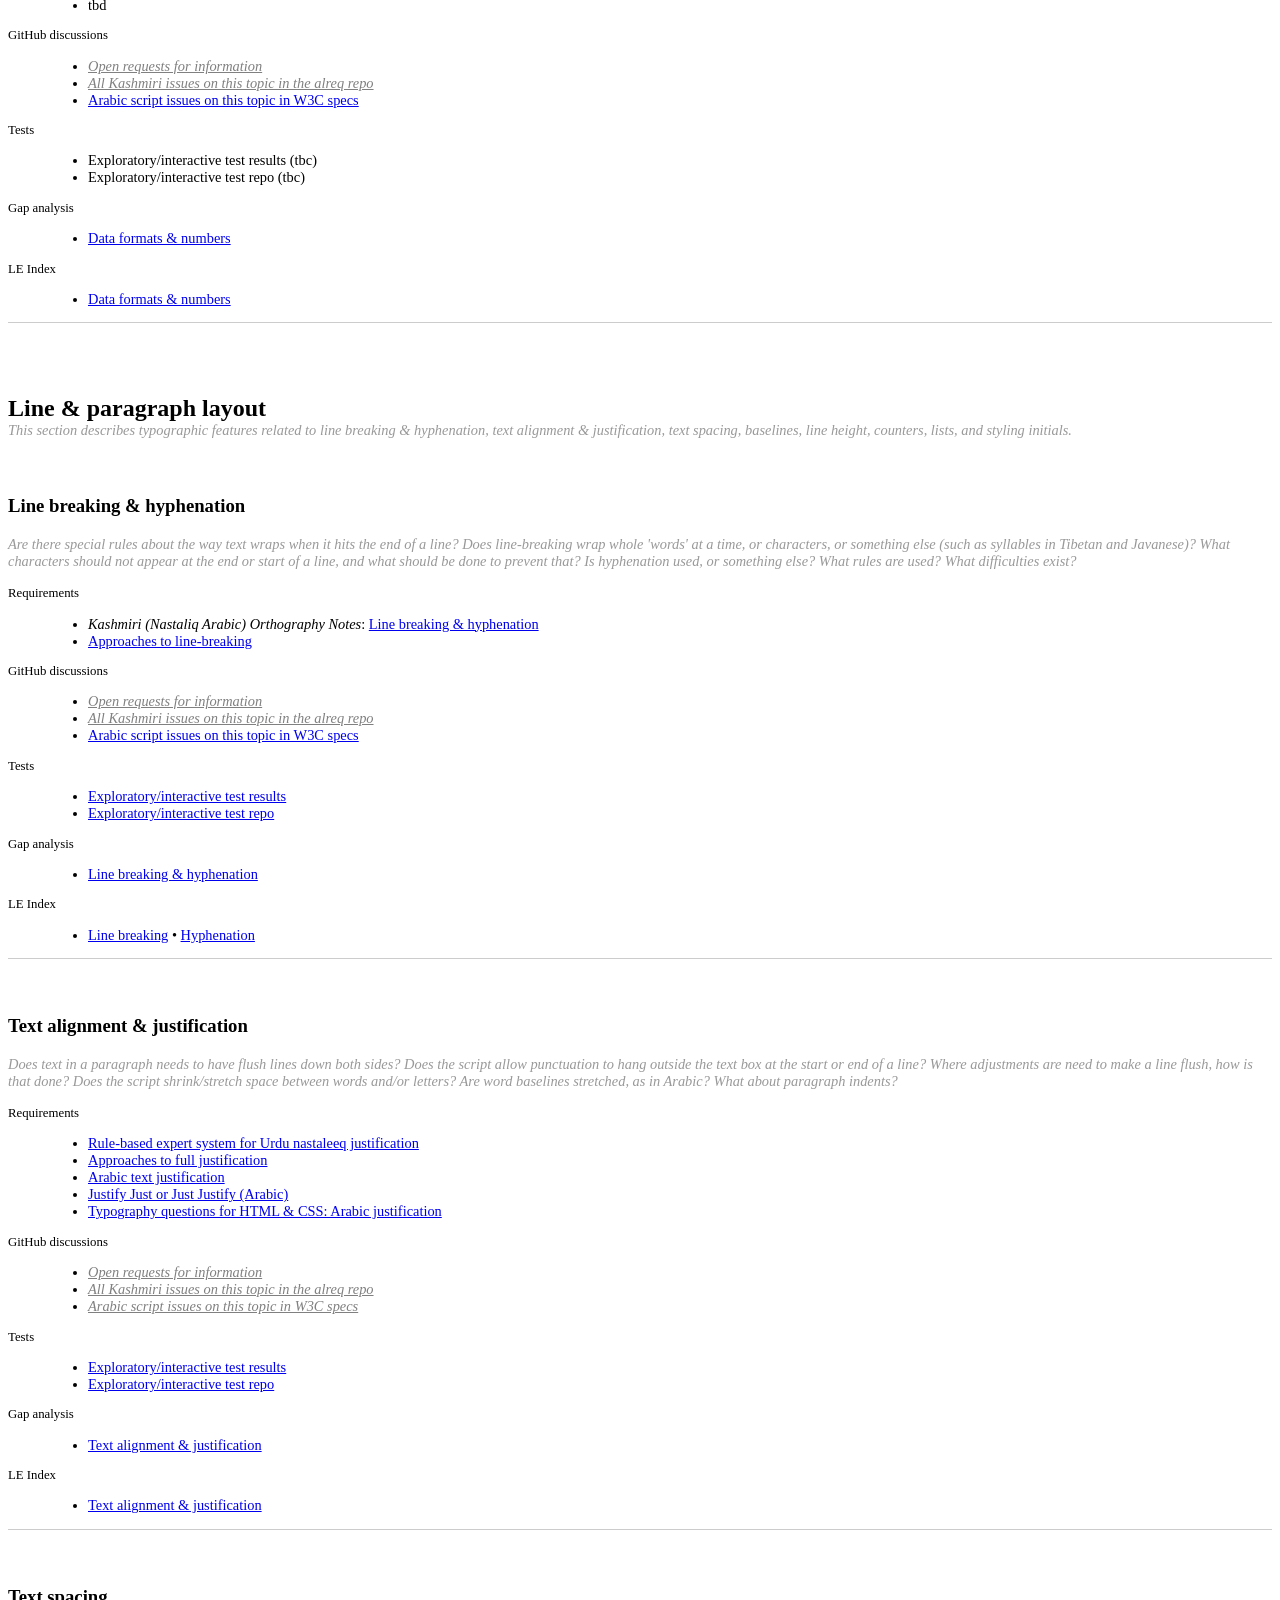
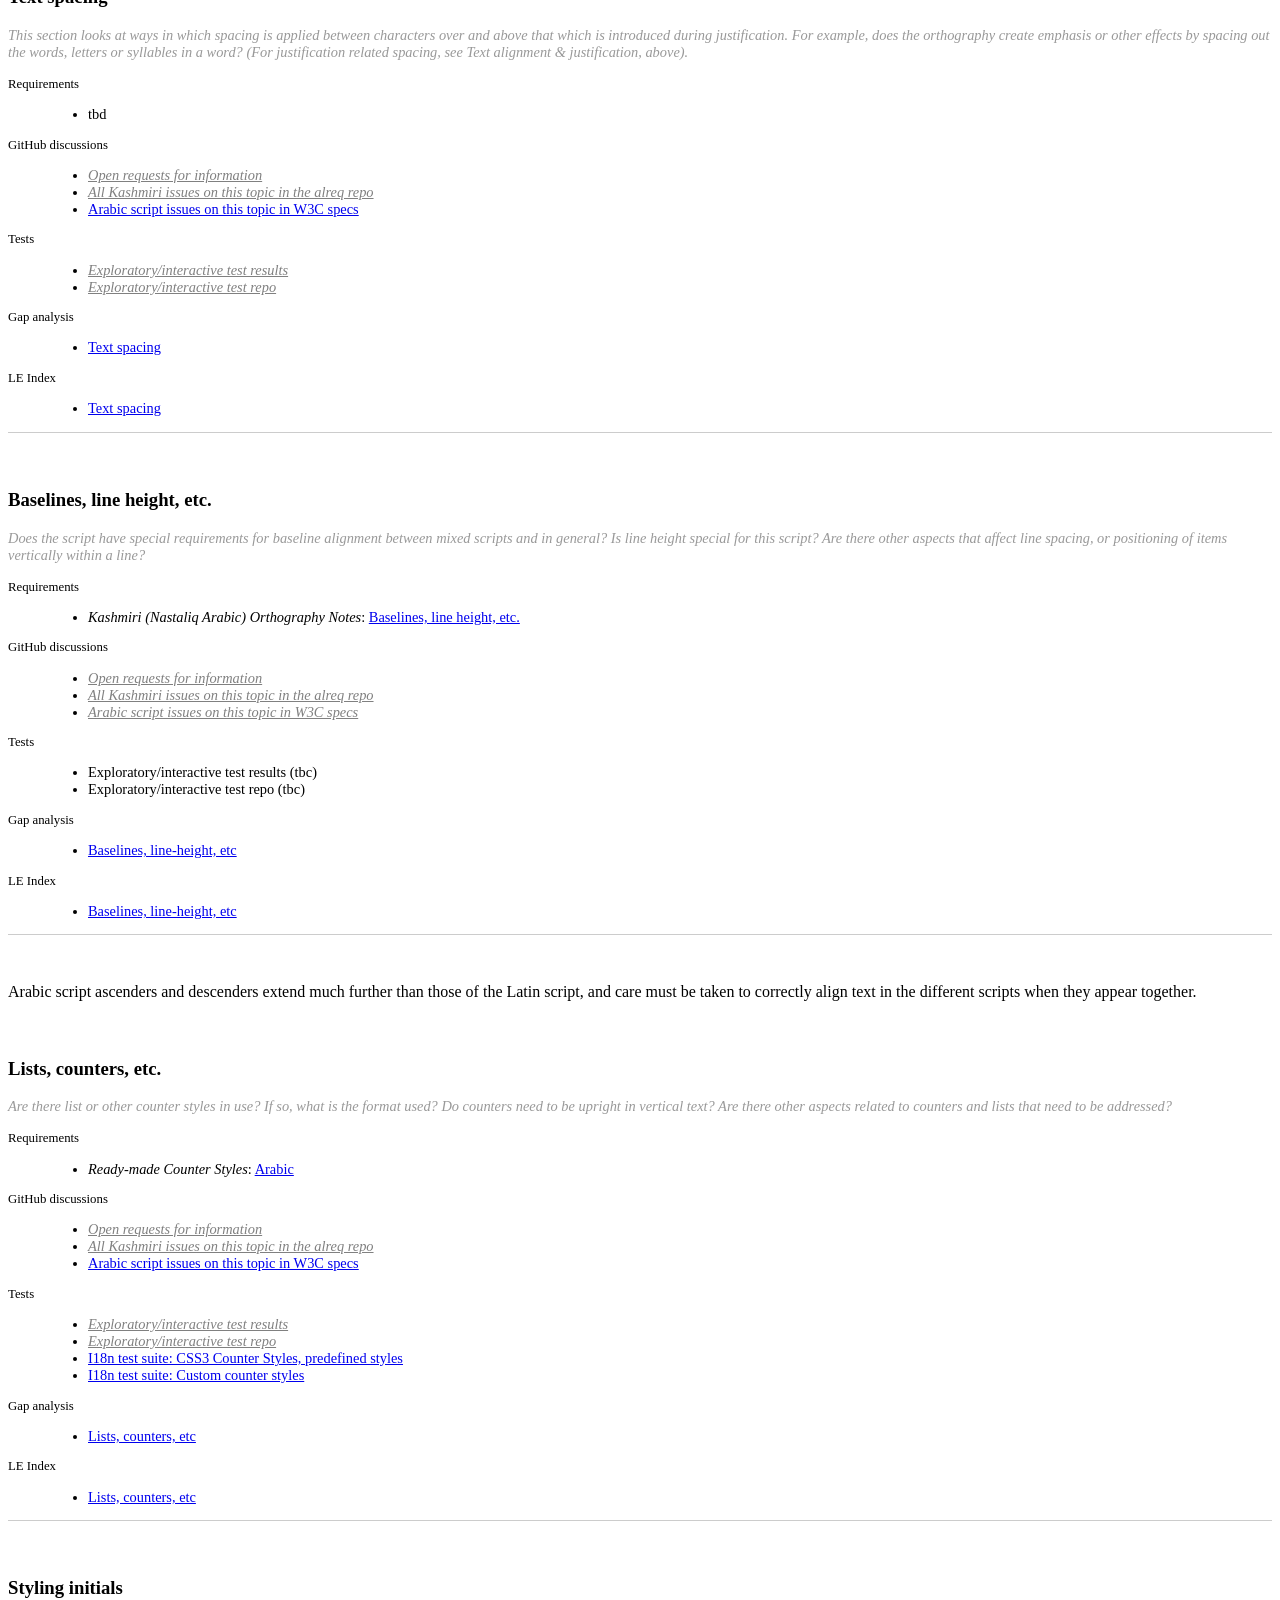
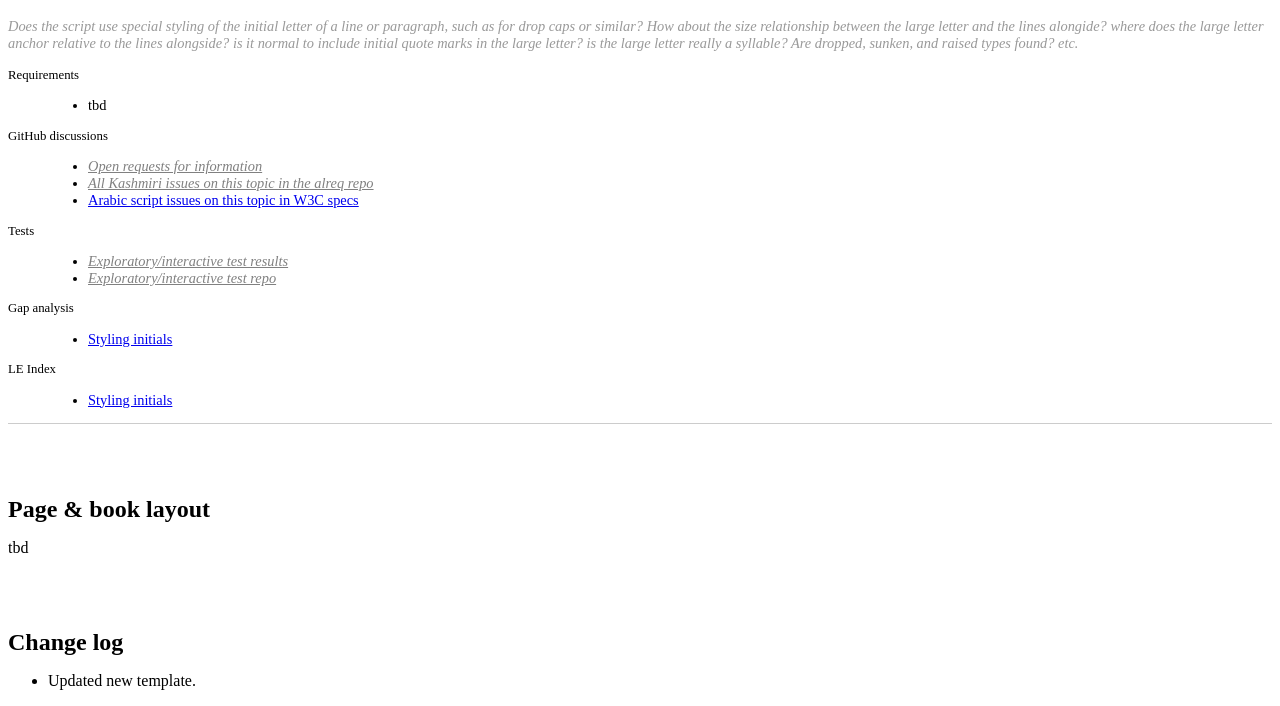
==== commit acc99884: "ks lreq, Update template" ====
--- a/arab-ks/index.html
+++ b/arab-ks/index.html
@@ -55,7 +55,11 @@
 
 
 
-<div id="linkWarning"><!--span id="closeLinkWarning" onClick="this.parentNode.style.display='none'">X</span--> Some links on this page point to repositories or pages to which information will be added over time. Initially, the link may produce no results, but as issues, tests, etc. are created they will show up.</div>
+<div id="linkWarning">
+<p>Some links on this page point to repositories or pages to which information will be added over time. Initially, the link may produce no results, but as issues, tests, etc. are created they will show up.</p>
+
+<p>Links that have a gray color led to no content the last time this document was updated.  They are still live, however, since relevant content could be added at any time. When the document is updated, links that now point to results will have their live colour restored.</p>
+</div>
 
 
 
@@ -94,9 +98,11 @@
 <section id="h_about_this_document">
 <h3>About this document</h3>
 
-<p>The aim of this document is to describe the basic requirements for Kashmiri layout and text support on the Web and in eBooks when using the Perso-arabic script. These requirements provide information for Web technologies such as CSS, HTML and digital publications, and for application developers, about how to support users of Kashmiri.</p>
+<p>The aim of this document is to describe or point to the basic requirements for Kashmiri layout and text support on the Web and in eBooks when using the Perso-arabic script. These requirements provide information for Web technologies such as CSS, HTML and digital publications, and for application developers, about how to support users of Kashmiri.</p>
 
 <p>The document focuses on typographic layout issues.  For a deeper understanding of Kashmiri using the Arabic script and how it works see <cite>Kashmiri (Nastaliq Arabic) Orthography Notes</cite>, which includes topics such as: <a href="https://r12a.github.io/scripts/arab/ks.html#phonology">Phonology</a>, <a href="https://r12a.github.io/scripts/arab/ks.html#vowels">Vowels</a>, <a href="https://r12a.github.io/scripts/arab/ks.html#consonants">Consonants</a>, <a href="https://r12a.github.io/scripts/arab/ks.html#encoding">Encoding choices</a>, and <a href="https://r12a.github.io/scripts/arab/ks.html#numbers">Numbers</a>.</p>
+
+<p>This document should contain no reference to a particular technology. For example, it should not say &quot;CSS does/doesn't do such and such&quot;, and it should not describe how a technology, such as CSS, should implement the requirements. It is technology agnostic, so that it will be evergreen, and it simply describes how the script works. The gap analysis document is the appropriate place for all kinds of technology-specific information.</p>
 </section>
 
 
@@ -106,11 +112,9 @@
 <section id="h_gap_analysis">
 <h3>Gap analysis</h3>
 
-<p>This document is pointed to by a separate document, <a href="https://www.w3.org/TR/arab-ks-gap/">Perso-arabic Kashmiri Gap Analysis</a>, which describes gaps in support for Kashmiri on the Web, and prioritises and describes the impact of those gaps on the user.</p>
-
-<p>Wherever an unsupported feature is identified through the gap analysis process, the requirements for that feature need to be documented. This  document is where those requirements are described.</p>
-
-<p>This document should contain no reference to a particular technology. For example, it should not say &quot;CSS does/doesn't do such and such&quot;, and it should not describe how a technology, such as CSS, should implement the requirements. It is technology agnostic, so that it will be evergreen, and it simply describes how the script works. The gap analysis document is the appropriate place for all kinds of technology-specific information.</p>
+<p>This document should be used alongside a separate document, <cite><a href="https://www.w3.org/TR/arab-ks-gap/">Perso-arabic Kashmiri Gap Analysis</a></cite>, which describes gaps in support for Kashmiri on the Web, and prioritises and describes the impact of those gaps on the user.</p>
+
+<p>Gap reports are brought to the attention of spec and browser implementers, and are tracked via the <a href="https://github.com/orgs/w3c/projects/95" target="_blank">Gap Analysis Pipeline</a>. (<a href="https://github.com/orgs/w3c/projects/95/views/1?filterQuery=label%3A%22doc%3Aarab_ks%22" target="_blank">Filter it for Kashmiri</a>)</p>
 </section>
 
 
@@ -173,7 +177,10 @@
 <dt>Tests</dt>
 <dd>
 <ul>
-<li><a target="_blank" href="https://github.com/w3c/text_direction_tests/issues?q=is%3Aissue+label%3Ah2%3AArabic">Text direction</a> • <a target="_blank" href="https://github.com/w3c/glyph_character_tests/issues?q=is%3Aissue+label%3Ah2%3AArabic">Glyphs &amp; characters</a> • <a target="_blank" href="https://github.com/w3c/character_phrase_tests/issues?q=is%3Aissue+label%3Ah2%3AArabic">Punctuation &amp; inline</a> • <a target="_blank" href="https://github.com/w3c/line_paragraph_tests/issues?q=is%3Aissue+label%3Ah2%3AArabic">Lines &amp; paragraphs</a></li>
+<li><a target="_blank" href="https://github.com/w3c/text_direction_tests/issues?q=is%3Aissue+label%3As%3Aarab">Text direction</a> •
+<a target="_blank" href="https://github.com/w3c/glyph_character_tests/issues?q=is%3Aissue+label%3As%3Aarab">Glyphs &amp; characters</a> •
+<a target="_blank" href="https://github.com/w3c/character_phrase_tests/issues?q=is%3Aissue+label%3As%3Aarab">Punctuation &amp; inline</a> •
+<a target="_blank" href="https://github.com/w3c/line_paragraph_tests/issues?q=is%3Aissue+label%3As%3Aarab">Lines &amp; paragraphs</a></li>
 </ul>
 
 </dd><dt>Gap analysis</dt>
@@ -219,23 +226,30 @@
 <dt>GitHub discussions</dt>
 <dd>
 <ul>
-<li><a target="_blank" href="https://github.com/w3c/alreq/issues?q=is%3Aopen+is%3Aissue+label%3Aquestion+label%3Al%3Aks+label%3Ai%3Abidi_text">Open requests for information</a></li>
-
-<li><a target="_blank" href="https://github.com/w3c/alreq/issues?q=is%3Aissue+label%3Al%3Aks+label%3Ai%3Abidi_text">All Kashmiri issues on this topic in the alreq repo</a></li>
-
-<li><a target="_blank" href="https://github.com/w3c/i18n-activity/issues?q=label%3Aalreq+label%3Aspec-type-issue+label%3Ai%3Abidi-text">Arabic script issues in W3C specs</a></li>
-</ul>
-</dd>
-
-
-<dt>Tests</dt>
-<dd>
-<ul>
-<li><a target="_blank" href="https://www.w3.org/International/i18n-tests/results/int-bidi-text.html#arabic">Exploratory/interactive test results</a></li>
-
-<li><a target="_blank" href="https://github.com/w3c/text_direction_tests/issues?q=is%3Aissue++label%3Ah2%3AArabic+label%3Adoc%3ABidirectional_text">Exploratory/interactive test repo</a></li>
-
-<li><a target="_blank" href="https://w3c.github.io/i18n-tests/results/the-dir-attribute">HTML5: dir basics</a></li><li><a target="_blank" href="https://w3c.github.io/i18n-tests/results/the-dir-attribute-isolation">HTML5: dir isolation</a></li><li><a target="_blank" href="https://w3c.github.io/i18n-tests/results/bidi-text-rendering">HTML5: Bidirectional text rendering</a></li><li><a target="_blank" href="https://w3c.github.io/i18n-tests/results/the-dir-attribute-auto">HTML5: dir=auto</a></li><li><a target="_blank" href="https://w3c.github.io/i18n-tests/results/the-bdo-element">HTML5: The bdo element</a></li><li><a target="_blank" href="https://w3c.github.io/i18n-tests/results/the-dirname-attribute">HTML5: The dirname attribute</a></li><li><a target="_blank" href="https://w3c.github.io/i18n-tests/results/native-user-interfaces">HTML5: Native user interfaces</a></li><li><a target="_blank" href="https://w3c.github.io/i18n-tests/results/writing-modes-bidi">CSS Writing Modes: Bidi</a></li>
+<li><a class="variable" target="_blank" href="https://github.com/w3c/alreq/issues?q=is%3Aopen+is%3Aissue+label%3Aquestion+label%3Al%3Aks+label%3Ai%3Abidi_text">Open requests for information</a></li>
+
+<li><a class="variable" target="_blank" href="https://github.com/w3c/alreq/issues?q=is%3Aissue+label%3Al%3Aks+label%3Ai%3Abidi_text">All Kashmiri issues on this topic in the alreq repo</a></li>
+
+<li><a class="variable" target="_blank" href="https://github.com/w3c/i18n-activity/issues?q=label%3Aalreq+label%3Ai%3Abidi_text">Arabic script issues in W3C specs</a></li>
+</ul>
+</dd>
+
+
+<dt>Tests</dt>
+<dd>
+<ul>
+<li><a class="variable" target="_blank" href="https://www.w3.org/International/i18n-tests/results/int-bidi-text.html#arabic">Exploratory/interactive test results</a></li>
+
+<li><a class="variable" target="_blank" href="https://github.com/w3c/text_direction_tests/issues?q=is%3Aissue++label%3As%3Aarab+label%3Ai%3ABidirectional_text">Exploratory/interactive test repo</a></li>
+
+<li><a target="_blank" href="https://w3c.github.io/i18n-tests/results/the-dir-attribute">HTML5: dir basics</a></li>
+<li><a target="_blank" href="https://w3c.github.io/i18n-tests/results/the-dir-attribute-isolation">HTML5: dir isolation</a></li>
+<li><a target="_blank" href="https://w3c.github.io/i18n-tests/results/bidi-text-rendering">HTML5: Bidirectional text rendering</a></li>
+<li><a target="_blank" href="https://w3c.github.io/i18n-tests/results/the-dir-attribute-auto">HTML5: dir=auto</a></li>
+<li><a target="_blank" href="https://w3c.github.io/i18n-tests/results/the-bdo-element">HTML5: The bdo element</a></li>
+<li><a target="_blank" href="https://w3c.github.io/i18n-tests/results/the-dirname-attribute">HTML5: The dirname attribute</a></li>
+<li><a target="_blank" href="https://w3c.github.io/i18n-tests/results/native-user-interfaces">HTML5: Native user interfaces</a></li>
+<li><a target="_blank" href="https://w3c.github.io/i18n-tests/results/writing-modes-bidi">CSS Writing Modes: Bidi</a></li>
 </ul>
 </dd>
 
@@ -286,21 +300,21 @@
 <dt>GitHub discussions</dt>
 <dd>
 <ul>
-<li><a target="_blank" href="https://github.com/w3c/alreq/issues?q=is%3Aopen+is%3Aissue+label%3Aquestion+label%3Al%3Aks+label%3Ai%3Avertical_text">Open requests for information</a></li>
-
-<li><a target="_blank" href="https://github.com/w3c/alreq/issues?q=is%3Aissue+label%3Al%3Aks+label%3Ai%3Avertical_text">All Kashmiri issues on this topic in the alreq repo</a></li>
-
-<li><a target="_blank" href="https://github.com/w3c/i18n-activity/issues?q=+is%3Aissue+label%3Aspec-type-issue+label%3Aalreq+label%3Ai%3Avertical-text">Arabic script issues in W3C specs</a></li>
-</ul>
-</dd>
-
-
-<dt>Tests</dt>
-<dd>
-<ul>
-<li><a target="_blank" href="https://www.w3.org/International/i18n-tests/results/int-vertical-text.html#arabic">Exploratory/interactive test results</a></li>
-
-<li><a target="_blank" href="https://github.com/w3c/text_direction_tests/issues?q=is%3Aissue++label%3Ah2%3AArabic+label%3Adoc%3AVertical_text">Exploratory/interactive test repo</a></li>
+<li><a class="variable" target="_blank" href="https://github.com/w3c/alreq/issues?q=is%3Aopen+is%3Aissue+label%3Aquestion+label%3Al%3Aks+label%3Ai%3Avertical_text">Open requests for information</a></li>
+
+<li><a class="variable" target="_blank" href="https://github.com/w3c/alreq/issues?q=is%3Aissue+label%3Al%3Aks+label%3Ai%3Avertical_text">All Kashmiri issues on this topic in the alreq repo</a></li>
+
+<li><a class="variable" target="_blank" href="https://github.com/w3c/i18n-activity/issues?q=is%3Aissue+label%3Aalreq+label%3Ai%3Avertical_text">Arabic script issues in W3C specs</a></li>
+</ul>
+</dd>
+
+
+<dt>Tests</dt>
+<dd>
+<ul>
+<li><a class="variable" target="_blank" href="https://www.w3.org/International/i18n-tests/results/int-vertical-text.html#arabic">Exploratory/interactive test results</a></li>
+
+<li><a class="variable" target="_blank" href="https://github.com/w3c/text_direction_tests/issues?q=is%3Aissue+label%3As%3Aarab+label%3Ai%3Avertical_text">Exploratory/interactive test repo</a></li>
 </ul>
 </dd>
 
@@ -356,26 +370,26 @@
 <dt>GitHub discussions</dt>
 <dd>
 <ul>
-<li><a target="_blank" href="https://github.com/w3c/alreq/issues?q=is%3Aissue+is%3Aopen+label%3Al%3Aks+label%3Ai%3Afonts+label%3Aquestion+">Open requests for information</a></li>
-
-<li><a target="_blank" href="https://github.com/w3c/alreq/issues?q=is%3Aissue+label%3Al%3Aks+label%3Ai%3Afonts">All Kashmiri issues on this topic in the alreq repo</a></li>
-
-<li><a target="_blank" href="https://github.com/w3c/i18n-activity/issues?q=+label%3Aalreq+label%3Aspec-type-issue+label%3Ai%3Afonts">Arabic script issues in W3C specs</a></li>
-</ul>
-</dd>
-
-<dt>Tests</dt>
-<dd>
-<ul>
-<li><a target="_blank" href="https://www.w3.org/International/i18n-tests/results/int-fonts.html#arabic">Exploratory/interactive test results</a></li>
-
-<li><a target="_blank" href="https://github.com/w3c/glyph_character_tests/issues?q=is%3Aissue+label%3Ah2%3AArabic+label%3Adoc%3AFonts">Exploratory/interactive test repo</a></li>
-</ul>
-
-</dd><dt>Gap analysis</dt>
-<dd>
-<ul class="linkList">
-<li><a target="_blank" href="https://www.w3.org/TR/arab-ks-gap/#fonts">Fonts</a></li>
+<li><a class="variable" target="_blank" href="https://github.com/w3c/alreq/issues?q=is%3Aissue+is%3Aopen+label%3Al%3Aks+label%3Ai%3Afonts+label%3Aquestion+">Open requests for information</a></li>
+
+<li><a class="variable" target="_blank" href="https://github.com/w3c/alreq/issues?q=is%3Aissue+label%3Al%3Aks+label%3Ai%3Afonts">All Kashmiri issues on this topic in the alreq repo</a></li>
+
+<li><a class="variable" target="_blank" href="https://github.com/w3c/i18n-activity/issues?q=+label%3Aalreq+label%3Ai%3Afonts">Arabic script issues in W3C specs</a></li>
+</ul>
+</dd>
+
+<dt>Tests</dt>
+<dd>
+<ul>
+<li><a class="variable" target="_blank" href="https://www.w3.org/International/i18n-tests/results/int-fonts.html#arabic">Exploratory/interactive test results</a></li>
+
+<li><a class="variable" target="_blank" href="https://github.com/w3c/glyph_character_tests/issues?q=is%3Aissue+label%3As%3Aarab+label%3Ai%3Afonts">Exploratory/interactive test repo</a></li>
+</ul>
+
+</dd><dt>Gap analysis</dt>
+<dd>
+<ul class="linkList">
+<li><a target="_blank" href="https://www.w3.org/TR/arab-ks-gap/#fonts">Fonts &amp; font styles</a></li>
 </ul>
 </dd>
 
@@ -398,7 +412,7 @@
 
 
 <section class="h_context">
-<h3>Context-based shaping &amp; positioning</h3>
+<h3>Context-sensitive shaping &amp; positioning</h3>
 
 <aside class="prompts">Are special glyph forms needed, depending on the context in which a character is used? Do glyphs interact in some circumstances? Are there requirements to position diacritics or other items specially, depending on context? Does the script have multiple diacritics competing for the same location relative to the base?</aside>
 
@@ -415,11 +429,11 @@
 <dt>GitHub discussions</dt>
 <dd>
 <ul>
-<li><a target="_blank" href="https://github.com/w3c/alreq/issues?q=is%3Aissue+is%3Aopen+label%3Al%3Aks+label%3Ai%3Aglyphs+label%3Aquestion+">Open requests for information</a></li>
-
-<li><a target="_blank" href="https://github.com/w3c/alreq/issues?q=is%3Aissue+label%3Al%3Aks+label%3Ai%3Aglyphs">All Kashmiri issues on this topic in the alreq repo</a></li>
-
-<li><a target="_blank" href="https://github.com/w3c/i18n-activity/issues?q=+label%3Aalreq+label%3Aspec-type-issue+label%3Ai%3Aglyphs">Arabic script issues on this topic in W3C specs</a></li>
+<li><a class="variable empty" target="_blank" href="https://github.com/w3c/alreq/issues?q=is%3Aissue+is%3Aopen+label%3Al%3Aks+label%3Ai%3Aglyphs+label%3Aquestion+">Open requests for information</a></li>
+
+<li><a class="variable empty" target="_blank" href="https://github.com/w3c/alreq/issues?q=is%3Aissue+label%3Al%3Aks+label%3Ai%3Aglyphs">All Kashmiri issues on this topic in the alreq repo</a></li>
+
+<li><a class="variable" target="_blank" href="https://github.com/w3c/i18n-activity/issues?q=+label%3Aalreq+label%3Ai%3Aglyphs">Arabic script issues on this topic in W3C specs</a></li>
 </ul>
 </dd>
 
@@ -436,14 +450,14 @@
 <dt>Gap analysis</dt>
 <dd>
 <ul class="linkList">
-<li><a target="_blank" href="https://www.w3.org/TR/arab-ks-gap/#glyphs">Glyph shaping and positioning</a></li>
-</ul>
-</dd>
-
-<dt>LE Index</dt>
-<dd class="le_index">
-<ul class="linkList">
-<li><a target="_blank" href="https://www.w3.org/TR/typography/#glyphs">Glyph shaping &amp; positioning</a></li>
+<li><a target="_blank" href="https://www.w3.org/TR/arab-ks-gap/#glyphs">Context-based shaping &amp; positioning</a></li>
+</ul>
+</dd>
+
+<dt>LE Index</dt>
+<dd class="le_index">
+<ul class="linkList">
+<li><a target="_blank" href="https://www.w3.org/TR/typography/#glyphs">Context-based shaping &amp; positioning</a></li>
 </ul>
 </dd>
 </dl>
@@ -471,20 +485,20 @@
 <dt>GitHub discussions</dt>
 <dd>
 <ul>
-<li><a target="_blank" href="https://github.com/w3c/alreq/issues?q=is%3Aissue+is%3Aopen+label%3Al%3Aks+label%3Ai%3Acursive+label%3Aquestion+">Open requests for information</a></li>
-
-<li><a target="_blank" href="https://github.com/w3c/alreq/issues?q=is%3Aissue+label%3Al%3Aks+label%3Ai%3Acursive">All Kashmiri issues on this topic in the alreq repo</a></li>
-
-<li><a target="_blank" href="https://github.com/w3c/i18n-activity/issues?q=label%3Aalreq+label%3Aspec-type-issue+label%3Ai%3Acursive">Arabic script issues on this topic in W3C specs</a></li>
-</ul>
-</dd>
-
-<dt>Tests</dt>
-<dd>
-<ul>
-<li><a target="_blank" href="https://www.w3.org/International/i18n-tests/results/int-cursive.html#arabic">Exploratory/interactive test results</a></li>
-
-<li><a target="_blank" href="https://github.com/w3c/character_phrase_tests/issues?q=is%3Aissue+label%3Ah2%3AArabic+label%3Adoc%3ACursive_text">Exploratory/interactive test repo</a></li>
+<li><a class="variable empty" target="_blank" href="https://github.com/w3c/alreq/issues?q=is%3Aissue+is%3Aopen+label%3Al%3Aks+label%3Ai%3Acursive+label%3Aquestion+">Open requests for information</a></li>
+
+<li><a class="variable" target="_blank" href="https://github.com/w3c/alreq/issues?q=is%3Aissue+label%3Al%3Aks+label%3Ai%3Acursive">All Kashmiri issues on this topic in the alreq repo</a></li>
+
+<li><a class="variable" target="_blank" href="https://github.com/w3c/i18n-activity/issues?q=label%3Aalreq+label%3Ai%3Acursive">Arabic script issues on this topic in W3C specs</a></li>
+</ul>
+</dd>
+
+<dt>Tests</dt>
+<dd>
+<ul>
+<li><a class="variable" target="_blank" href="https://www.w3.org/International/i18n-tests/results/int-cursive.html#arabic">Exploratory/interactive test results</a></li>
+
+<li><a class="variable" target="_blank" href="https://github.com/w3c/glyph_character_tests/issues?q=is%3Aissue+label%3As%3Aarab+label%3Ai%3Acursive">Exploratory/interactive test repo</a></li>
 
 <li><a target="_blank" href="https://w3c.github.io/i18n-tests/results/css-text-shaping">CSS3 Text, Cursive joining</a></li>
 
@@ -535,33 +549,33 @@
 <dt>GitHub discussions</dt>
 <dd>
 <ul>
-<li><a target="_blank" href="https://github.com/w3c/alreq/issues?q=is%3Aissue+is%3Aopen+label%3Al%3Aks+label%3Ai%3Aletterforms+label%3Aquestion+">Open requests for information</a></li>
-
-<li><a target="_blank" href="https://github.com/w3c/alreq/issues?q=is%3Aissue+label%3Al%3Aks+label%3Ai%3Aletterforms">All Kashmiri issues on this topic in the alreq repo</a></li>
-
-<li><a target="_blank" href="https://github.com/w3c/i18n-activity/issues?q=label%3Aalreq+label%3Aspec-type-issue+label%3Ai%3Afont-style+">Arabic script issues on this topic in W3C specs</a></li>
-</ul>
-</dd>
-
-<dt>Tests</dt>
-<dd>
-<ul>
-<li><a target="_blank" href="https://www.w3.org/International/i18n-tests/results/int-letterforms.html#arabic">Exploratory/interactive test results</a></li>
-
-<li><a target="_blank" href="https://github.com/w3c/character_phrase_tests/issues?q=is%3Aissue+label%3Ah2%3AArabic+label%3Adoc%3ALetterforms">Exploratory/interactive test repo</a></li>
-</ul>
-
-</dd><dt>Gap analysis</dt>
-<dd>
-<ul class="linkList">
-<li><a target="_blank" href="https://www.w3.org/TR/arab-ks-gap/#font_style">Font styles, weight, etc</a></li>
-</ul>
-</dd>
-
-<dt>LE Index</dt>
-<dd class="le_index">
-<ul class="linkList">
-<li><a target="_blank" href="https://www.w3.org/TR/typography/#font_style">Letterform slopes, weights, &amp; italics</a></li>
+<li><a class="variable empty" target="_blank" href="https://github.com/w3c/alreq/issues?q=is%3Aissue+is%3Aopen+label%3Al%3Aks+label%3Ai%3Aletterforms+label%3Aquestion+">Open requests for information</a></li>
+
+<li><a class="variable empty" target="_blank" href="https://github.com/w3c/alreq/issues?q=is%3Aissue+label%3Al%3Aks+label%3Ai%3Aletterforms">All Kashmiri issues on this topic in the alreq repo</a></li>
+
+<li><a class="variable" target="_blank" href="https://github.com/w3c/i18n-activity/issues?q=label%3Aalreq+label%3Ai%3Aletterforms">Arabic script issues on this topic in W3C specs</a></li>
+</ul>
+</dd>
+
+<dt>Tests</dt>
+<dd>
+<ul>
+<li><a class="variable" target="_blank" href="https://www.w3.org/International/i18n-tests/results/int-letterforms.html#arabic">Exploratory/interactive test results</a></li>
+
+<li><a class="variable" target="_blank" href="https://github.com/w3c/glyph_character_tests/issues?q=is%3Aissue+label%3As%3Aarab+label%3Ai%3Aletterforms">Exploratory/interactive test repo</a></li>
+</ul>
+
+</dd><dt>Gap analysis</dt>
+<dd>
+<ul class="linkList">
+<li><a target="_blank" href="https://www.w3.org/TR/arab-ks-gap/#letterforms">Letterform slopes, weights, &amp; italics</a></li>
+</ul>
+</dd>
+
+<dt>LE Index</dt>
+<dd class="le_index">
+<ul class="linkList">
+<li><a target="_blank" href="https://www.w3.org/TR/typography/#letterforms">Letterform slopes, weights, &amp; italics</a></li>
 </ul>
 </dd>
 </dl>
@@ -615,11 +629,11 @@
 <dt>GitHub discussions</dt>
 <dd>
 <ul>
-<li><a target="_blank" href="https://github.com/w3c/alreq/issues?q=is%3Aissue+label%3Al%3Aks+label%3Ai%3Aencoding+label%3Aquestion">Open requests for information</a></li>
-
-<li><a target="_blank" href="https://github.com/w3c/alreq/issues?q=is%3Aissue+label%3Al%3Aks+label%3Ai%3Aencoding">All Kashmiri issues on this topic in the alreq repo</a></li>
-
-<li><a target="_blank" href="https://github.com/w3c/i18n-activity/issues?q=label%3Aalreq+label%3Aspec-type-issue+label%3Ai%3Acharset">Arabic script issues on this topic in W3C specs</a></li>
+<li><a class="variable" target="_blank" href="https://github.com/w3c/alreq/issues?q=is%3Aissue+label%3Al%3Aks+label%3Ai%3Aencoding+label%3Aquestion">Open requests for information</a></li>
+
+<li><a class="variable" target="_blank" href="https://github.com/w3c/alreq/issues?q=is%3Aissue+label%3Al%3Aks+label%3Ai%3Aencoding">All Kashmiri issues on this topic in the alreq repo</a></li>
+
+<li><a class="variable" target="_blank" href="https://github.com/w3c/i18n-activity/issues?q=label%3Aalreq+label%3Ai%3Aencoding">Arabic script issues on this topic in W3C specs</a></li>
 </ul>
 </dd>
 
@@ -634,14 +648,14 @@
 </dd><dt>Gap analysis</dt>
 <dd>
 <ul class="linkList">
-<li><a target="_blank" href="https://www.w3.org/TR/arab-ks-gap/#charset">Characters &amp; encoding</a></li>
-</ul>
-</dd>
-
-<dt>LE Index</dt>
-<dd class="le_index">
-<ul class="linkList">
-<li><a target="_blank" href="https://www.w3.org/TR/typography/#charset">Characters &amp; encoding</a></li>
+<li><a target="_blank" href="https://www.w3.org/TR/arab-ks-gap/#encoding">Characters &amp; encoding</a></li>
+</ul>
+</dd>
+
+<dt>LE Index</dt>
+<dd class="le_index">
+<ul class="linkList">
+<li><a target="_blank" href="https://www.w3.org/TR/typography/#encoding">Characters &amp; encoding</a></li>
 </ul>
 </dd>
 </dl>
@@ -675,20 +689,20 @@
 <dt>GitHub discussions</dt>
 <dd>
 <ul>
-<li><a target="_blank" href="https://github.com/w3c/alreq/issues?q=is%3Aissue+is%3Aopen+label%3Al%3Aks+label%3Ai%3Asegmentation+label%3Aquestion+">Open requests for information</a></li>
-
-<li><a target="_blank" href="https://github.com/w3c/alreq/issues?q=is%3Aissue+label%3Al%3Aks+label%3Ai%3Asegmentation">All Kashmiri issues on this topic in the alreq repo</a></li>
-
-<li><a target="_blank" href="https://github.com/w3c/alreq/issues?q=is%3Aissue+label%3Al%3Aks+label%3Ai%3Asegmentation">Arabic script</a><a target="_blank" href="https://github.com/w3c/i18n-activity/issues?q=label%3Aalreq+label%3Aspec-type-issue+label%3Ai%3Asegmentation"> issues on this topic in W3C specs</a></li>
-</ul>
-</dd>
-
-<dt>Tests</dt>
-<dd>
-<ul>
-<li><a target="_blank" href="https://www.w3.org/International/i18n-tests/results/int-grapheme-word-segmentation.html#arabic">Exploratory/interactive test results</a></li>
-
-<li><a target="_blank" href="https://github.com/w3c/glyph_character_tests/issues?q=is%3Aissue+label%3Ah2%3AArabic+label%3Adoc%3AGrapheme_word">Exploratory/interactive test repo</a></li>
+<li><a class="variable empty" target="_blank" href="https://github.com/w3c/alreq/issues?q=is%3Aissue+is%3Aopen+label%3Al%3Aks+label%3Ai%3Asegmentation+label%3Aquestion+">Open requests for information</a></li>
+
+<li><a class="variable empty" target="_blank" href="https://github.com/w3c/alreq/issues?q=is%3Aissue+label%3Al%3Aks+label%3Ai%3Asegmentation">All Kashmiri issues on this topic in the alreq repo</a></li>
+
+<li><a class="variable empty" target="_blank" href="https://github.com/w3c/alreq/issues?q=is%3Aissue+label%3Al%3Aks+label%3Ai%3Asegmentation">Arabic script issues on this topic in W3C specs</a></li>
+</ul>
+</dd>
+
+<dt>Tests</dt>
+<dd>
+<ul>
+<li><a class="variable" target="_blank" href="https://www.w3.org/International/i18n-tests/results/int-grapheme-word-segmentation.html#arabic">Exploratory/interactive test results</a></li>
+
+<li><a class="variable" target="_blank" href="https://github.com/w3c/glyph_character_tests/issues?q=is%3Aissue+label%3As%3Aarab+label%3Ai%3Asegmentation">Exploratory/interactive test repo</a></li>
 </ul>
 
 </dd><dt>Gap analysis</dt>
@@ -761,11 +775,11 @@
 <dt>GitHub discussions</dt>
 <dd>
 <ul>
-<li><a target="_blank" href="https://github.com/w3c/alreq/issues?q=is%3Aissue+is%3Aopen+label%3Al%3Aks+label%3Ai%3Apunctuation_etc+label%3Aquestion+">Open requests for information</a></li>
-
-<li><a target="_blank" href="https://github.com/w3c/alreq/issues?q=is%3Aissue+label%3Al%3Aks+label%3Ai%3Apunctuation_etc">All Kashmiri issues on this topic in the alreq repo</a></li>
-
-<li><a target="_blank" href="https://github.com/w3c/i18n-activity/issues?q=label%3Aalreq+label%3Aspec-type-issue+label%3Ai%3Apunctuation-etc">Arabic script issues on this topic in W3C specs</a></li>
+<li><a class="variable empty" target="_blank" href="https://github.com/w3c/alreq/issues?q=is%3Aissue+is%3Aopen+label%3Al%3Aks+label%3Ai%3Apunctuation_etc+label%3Aquestion+">Open requests for information</a></li>
+
+<li><a class="variable empty" target="_blank" href="https://github.com/w3c/alreq/issues?q=is%3Aissue+label%3Al%3Aks+label%3Ai%3Apunctuation_etc">All Kashmiri issues on this topic in the alreq repo</a></li>
+
+<li><a class="variable empty" target="_blank" href="https://github.com/w3c/i18n-activity/issues?q=label%3Aalreq+label%3Ai%3Apunctuation_etc">Arabic script issues on this topic in W3C specs</a></li>
 </ul>
 </dd>
 
@@ -780,7 +794,7 @@
 </dd><dt>Gap analysis</dt>
 <dd>
 <ul class="linkList">
-<li><a target="_blank" href="https://www.w3.org/TR/arab-ks-gap/#punctuation_etc">Inline features &amp; punctuation</a></li>
+<li><a target="_blank" href="https://www.w3.org/TR/arab-ks-gap/#punctuation_etc">Phrase &amp; section boundaries</a></li>
 </ul>
 </dd>
 
@@ -826,20 +840,20 @@
 <dt>GitHub discussions</dt>
 <dd>
 <ul>
-<li><a target="_blank" href="https://github.com/w3c/alreq/issues?q=is%3Aissue+is%3Aopen+label%3Al%3Aks+label%3Ai%3Aquotations+label%3Aquestion+">Open requests for information</a></li>
-
-<li><a target="_blank" href="https://github.com/w3c/alreq/issues?q=is%3Aissue+label%3Al%3Aks+label%3Ai%3Aquotations">All Kashmiri issues on this topic in the alreq repo</a></li>
-
-<li><a target="_blank" href="https://github.com/w3c/i18n-activity/issues?q=label%3Aalreq+label%3Aspec-type-issue+label%3Ai%3Aquotations">Arabic script issues on this topic in W3C specs</a></li>
-</ul>
-</dd>
-
-<dt>Tests</dt>
-<dd>
-<ul>
-<li><a target="_blank" href="https://www.w3.org/International/i18n-tests/results/int-quotations.html#arabic">Exploratory/interactive test results</a></li>
-
-<li><a target="_blank" href="https://github.com/w3c/character_phrase_tests/issues?q=is%3Aissue+label%3Ah2%3AArabic+label%3Adoc%3AQuotations">Exploratory/interactive test repo</a></li>
+<li><a class="variable empty" target="_blank" href="https://github.com/w3c/alreq/issues?q=is%3Aissue+is%3Aopen+label%3Al%3Aks+label%3Ai%3Aquotations+label%3Aquestion+">Open requests for information</a></li>
+
+<li><a class="variable empty" target="_blank" href="https://github.com/w3c/alreq/issues?q=is%3Aissue+label%3Al%3Aks+label%3Ai%3Aquotations">All Kashmiri issues on this topic in the alreq repo</a></li>
+
+<li><a class="variable" target="_blank" href="https://github.com/w3c/i18n-activity/issues?q=label%3Aalreq+label%3Ai%3Aquotations">Arabic script issues on this topic in W3C specs</a></li>
+</ul>
+</dd>
+
+<dt>Tests</dt>
+<dd>
+<ul>
+<li><a class="variable" target="_blank" href="https://www.w3.org/International/i18n-tests/results/int-quotations.html#arabic">Exploratory/interactive test results</a></li>
+
+<li><a class="variable" target="_blank" href="https://github.com/w3c/character_phrase_tests/issues?q=is%3Aissue+label%3As%3Aarab+label%3Ai%3Aquotations">Exploratory/interactive test repo</a></li>
 
 <li><a target="_blank" href="https://w3c.github.io/i18n-tests/results/the-q-element.html">The q element</a></li>
 </ul>
@@ -847,7 +861,7 @@
 </dd><dt>Gap analysis</dt>
 <dd>
 <ul class="linkList">
-<li><a target="_blank" href="https://www.w3.org/TR/arab-ks-gap/#quotations">Quotations</a></li>
+<li><a target="_blank" href="https://www.w3.org/TR/arab-ks-gap/#quotations">Quotations &amp; citations</a></li>
 </ul>
 </dd>
 
@@ -885,26 +899,26 @@
 <dt>GitHub discussions</dt>
 <dd>
 <ul>
-<li><a target="_blank" href="https://github.com/w3c/alreq/issues?q=is%3Aissue+is%3Aopen+label%3Al%3Aks+label%3Ai%3Aemphasis+label%3Aquestion+">Open requests for information</a></li>
-
-<li><a target="_blank" href="https://github.com/w3c/alreq/issues?q=is%3Aissue+label%3Al%3Aks+label%3Ai%3Aemphasis">All Kashmiri issues on this topic in the alreq repo</a></li>
-
-<li><a target="_blank" href="https://github.com/w3c/i18n-activity/issues?q=label%3Aalreq+label%3Aspec-type-issue+label%3Ai%3Aemphasis">Arabic script issues on this topic in W3C specs</a></li>
-</ul>
-</dd>
-
-<dt>Tests</dt>
-<dd>
-<ul>
-<li><a target="_blank" href="https://www.w3.org/International/i18n-tests/results/int-emphasis.html#arabic">Exploratory/interactive test results</a></li>
-
-<li><a target="_blank" href="https://github.com/w3c/character_phrase_tests/issues?q=is%3Aissue+label%3Ah2%3AArabic+label%3Adoc%3AEmphasis">Exploratory/interactive test repo</a></li>
-</ul>
-
-</dd><dt>Gap analysis</dt>
-<dd>
-<ul class="linkList">
-<li><a target="_blank" href="https://www.w3.org/TR/arab-ks-gap/#punctuation_etc">Inline features &amp; punctuation</a></li>
+<li><a class="variable empty" target="_blank" href="https://github.com/w3c/alreq/issues?q=is%3Aissue+is%3Aopen+label%3Al%3Aks+label%3Ai%3Aemphasis+label%3Aquestion+">Open requests for information</a></li>
+
+<li><a class="variable empty" target="_blank" href="https://github.com/w3c/alreq/issues?q=is%3Aissue+label%3Al%3Aks+label%3Ai%3Aemphasis">All Kashmiri issues on this topic in the alreq repo</a></li>
+
+<li><a class="variable empty" target="_blank" href="https://github.com/w3c/i18n-activity/issues?q=label%3Aalreq+label%3Ai%3Aemphasis">Arabic script issues on this topic in W3C specs</a></li>
+</ul>
+</dd>
+
+<dt>Tests</dt>
+<dd>
+<ul>
+<li><a class="variable empty" target="_blank" href="https://www.w3.org/International/i18n-tests/results/int-emphasis.html#arabic">Exploratory/interactive test results</a></li>
+
+<li><a class="variable empty" target="_blank" href="https://github.com/w3c/character_phrase_tests/issues?q=is%3Aissue+label%3As%3Aarab+label%3Ai%3Aemphasis">Exploratory/interactive test repo</a></li>
+</ul>
+
+</dd><dt>Gap analysis</dt>
+<dd>
+<ul class="linkList">
+<li><a target="_blank" href="https://www.w3.org/TR/arab-ks-gap/#emphasis">Emphasis &amp; highlighting</a></li>
 </ul>
 </dd>
 
@@ -942,11 +956,11 @@
 <dt>GitHub discussions</dt>
 <dd>
 <ul>
-<li><a target="_blank" href="https://github.com/w3c/alreq/issues?q=is%3Aissue+is%3Aopen+label%3Al%3Aks+label%3Ai%3Aabbrev+label%3Aquestion+">Open requests for information</a></li>
-
-<li><a target="_blank" href="https://github.com/w3c/alreq/issues?q=is%3Aissue+label%3Al%3Aks+label%3Ai%3Aabbrev">All Kashmiri issues on this topic in the alreq repo</a></li>
-
-<li><a target="_blank" href="https://github.com/w3c/i18n-activity/issues?q=label%3Aalreq+label%3Aspec-type-issue+label%3Ai%3Aabbrev">Arabic script issues on this topic in W3C specs</a></li>
+<li><a class="variable empty" target="_blank" href="https://github.com/w3c/alreq/issues?q=is%3Aissue+is%3Aopen+label%3Al%3Aks+label%3Ai%3Aabbrev+label%3Aquestion+">Open requests for information</a></li>
+
+<li><a class="variable empty" target="_blank" href="https://github.com/w3c/alreq/issues?q=is%3Aissue+label%3Al%3Aks+label%3Ai%3Aabbrev">All Kashmiri issues on this topic in the alreq repo</a></li>
+
+<li><a class="variable empty" target="_blank" href="https://github.com/w3c/i18n-activity/issues?q=label%3Aalreq+label%3Ai%3Aabbrev">Arabic script issues on this topic in W3C specs</a></li>
 </ul>
 </dd>
 
@@ -957,18 +971,20 @@
 
 <li>Exploratory/interactive test repo (tbc)</li>
 </ul>
-
-</dd><dt>Gap analysis</dt>
-<dd>
-<ul class="linkList">
-<li>tbd</li>
-</ul>
-</dd>
-
-<dt>LE Index</dt>
-<dd class="le_index">
-<ul class="linkList">
-<li>tbd</li>
+</dd>
+
+
+<dt>Gap analysis</dt>
+<dd>
+<ul class="linkList">
+<li><a target="_blank" href="https://www.w3.org/TR/arab-ks-gap/#abbrev">Abbreviation, ellipsis &amp; repetition</a></li>
+</ul>
+</dd>
+
+<dt>LE Index</dt>
+<dd class="le_index">
+<ul class="linkList">
+<li><a target="_blank" href="https://www.w3.org/TR/typography/#abbrev">Abbreviation, ellipsis &amp; repetition</a></li>
 </ul>
 </dd>
 </dl>
@@ -999,20 +1015,20 @@
 <dt>GitHub discussions</dt>
 <dd>
 <ul>
-<li><a target="_blank" href="https://github.com/w3c/alreq/issues?q=is%3Aissue+is%3Aopen+label%3Al%3Aks+label%3Ai%3Ainline_notes+label%3Aquestion+">Open requests for information</a></li>
-
-<li><a target="_blank" href="https://github.com/w3c/alreq/issues?q=is%3Aissue+label%3Al%3Aks+label%3Ai%3Ainline_notes">All Kashmiri issues on this topic in the alreq repo</a></li>
-
-<li><a target="_blank" href="https://github.com/w3c/i18n-activity/issues?q=label%3Aalreq+label%3Aspec-type-issue+label%3Ai%3Ainline_notes">Arabic script issues on this topic in W3C specs</a></li>
-</ul>
-</dd>
-
-<dt>Tests</dt>
-<dd>
-<ul>
-<li><a target="_blank" href="https://www.w3.org/International/i18n-tests/results/int-inline-notes-annotations.html#arabic">Exploratory/interactive test results</a></li>
-
-<li><a target="_blank" href="https://github.com/w3c/character_phrase_tests/issues?q=is%3Aissue+label%3Ah2%3AArabic+label%3Adoc%3AInline_notes_annotations">Exploratory/interactive test repo</a></li>
+<li><a class="variable empty" target="_blank" href="https://github.com/w3c/alreq/issues?q=is%3Aissue+is%3Aopen+label%3Al%3Aks+label%3Ai%3Ainline_notes+label%3Aquestion+">Open requests for information</a></li>
+
+<li><a class="variable empty" target="_blank" href="https://github.com/w3c/alreq/issues?q=is%3Aissue+label%3Al%3Aks+label%3Ai%3Ainline_notes">All Kashmiri issues on this topic in the alreq repo</a></li>
+
+<li><a class="variable empty" target="_blank" href="https://github.com/w3c/i18n-activity/issues?q=label%3Aalreq+label%3Ai%3Ainline_notes">Arabic script issues on this topic in W3C specs</a></li>
+</ul>
+</dd>
+
+<dt>Tests</dt>
+<dd>
+<ul>
+<li><a class="variable empty" target="_blank" href="https://www.w3.org/International/i18n-tests/results/int-inline-notes-annotations.html#arabic">Exploratory/interactive test results</a></li>
+
+<li><a class="variable empty" target="_blank" href="https://github.com/w3c/character_phrase_tests/issues?q=is%3Aissue+label%3As%3Aarab+label%3Ai%3Ainline_notes">Exploratory/interactive test repo</a></li>
 </ul>
 
 </dd><dt>Gap analysis</dt>
@@ -1038,7 +1054,7 @@
 
 
 <section id="h_otherinline">
-<h3>Other inline features</h3>
+<h3>Text decoration &amp; other inline features</h3>
 
 
 <aside class="prompts">Any other form of highlighting or marking of text, such as underlining, numeric overbars, etc. What characters or methods (eg. text decoration) are used to convey information about a range of text? If lines are drawn alongside, over or through the text, do they need to be a special distance from the text itself? Is it important to skip characters when underlining, etc? How do things change for vertically set text?  Are there other punctuation marks that were not covered in preceding sections?</aside>
@@ -1057,33 +1073,34 @@
 <dt>GitHub discussions</dt>
 <dd>
 <ul>
-<li><a target="_blank" href="https://github.com/w3c/alreq/issues?q=is%3Aissue+is%3Aopen+label%3Al%3Aks+label%3Ai%3Atext_decoration+label%3Aquestion+">Open requests for information</a></li>
-
-<li><a target="_blank" href="https://github.com/w3c/alreq/issues?q=is%3Aissue+label%3Al%3Aks+label%3Ai%3Atext_decoration">All Kashmiri issues on this topic in the alreq repo</a></li>
-
-<li><a target="_blank" href="https://github.com/w3c/i18n-activity/issues?q=label%3Aalreq+label%3Aspec-type-issue+label%3Ai%3Atext-decoration">Arabic script issues on this topic in W3C specs</a></li>
-</ul>
-</dd>
-
-<dt>Tests</dt>
-<dd>
-<ul>
-<li><a target="_blank" href="https://www.w3.org/International/i18n-tests/results/int-text-decoration.html#arabic">Exploratory/interactive test results</a></li>
-
-<li><a target="_blank" href="https://github.com/w3c/character_phrase_tests/issues?q=is%3Aissue+is%3Aopen+label%3Ah2%3AArabic+label%3Adoc%3AText_decoration">Exploratory/interactive test repo</a></li>
-</ul>
-
-</dd><dt>Gap analysis</dt>
-<dd>
-<ul class="linkList">
-<li><a target="_blank" href="https://www.w3.org/TR/arab-ks-gap/#punctuation_etc">Inline features &amp; punctuation</a></li>
-</ul>
-</dd>
-
-<dt>LE Index</dt>
-<dd class="le_index">
-<ul class="linkList">
-<li><a target="_blank" href="https://www.w3.org/TR/typography/#text_decoration">Other inline features</a></li>
+<li><a class="variable" target="_blank" href="https://github.com/w3c/alreq/issues?q=is%3Aissue+is%3Aopen+label%3Al%3Aks+label%3Ai%3Atext_decoration+label%3Aquestion+">Open requests for information</a></li>
+
+<li><a class="variable" target="_blank" href="https://github.com/w3c/alreq/issues?q=is%3Aissue+label%3Al%3Aks+label%3Ai%3Atext_decoration">All Kashmiri issues on this topic in the alreq repo</a></li>
+
+<li><a class="variable" target="_blank" href="https://github.com/w3c/i18n-activity/issues?q=label%3Aalreq+label%3Ai%3Atext_decoration">Arabic script issues on this topic in W3C specs</a></li>
+</ul>
+</dd>
+
+<dt>Tests</dt>
+<dd>
+<ul>
+<li><a class="variable" target="_blank" href="https://www.w3.org/International/i18n-tests/results/int-text-decoration.html#arabic">Exploratory/interactive test results</a></li>
+
+<li><a class="variable" target="_blank" href="https://github.com/w3c/character_phrase_tests/issues?q=is%3Aissue+is%3Aopen+label%3As%3Aarab+label%3Ai%3Atext_decoration">Exploratory/interactive test repo</a></li>
+</ul>
+
+
+</dd><dt>Gap analysis</dt>
+<dd>
+<ul class="linkList">
+<li><a target="_blank" href="https://www.w3.org/TR/arab-ks-gap/#text_decoration">Text decoration &amp; other inline features</a></li>
+</ul>
+</dd>
+
+<dt>LE Index</dt>
+<dd class="le_index">
+<ul class="linkList">
+<li><a target="_blank" href="https://www.w3.org/TR/typography/#text_decoration">Text decoration &amp; other inline features</a></li>
 </ul>
 </dd>
 </dl>
@@ -1115,11 +1132,11 @@
 <dt>GitHub discussions</dt>
 <dd>
 <ul>
-<li><a target="_blank" href="https://github.com/w3c/alreq/issues?q=is%3Aissue+is%3Aopen+label%3Al%3Aks+label%3Ai%3Adata_formats+label%3Aquestion+">Open requests for information</a></li>
-
-<li><a target="_blank" href="https://github.com/w3c/alreq/issues?q=is%3Aissue+label%3Al%3Aks+label%3Ai%3Adata_formats">All Kashmiri issues on this topic in the alreq repo</a></li>
-
-<li><a target="_blank" href="https://github.com/w3c/i18n-activity/issues?q=label%3Aalreq+label%3Aspec-type-issue+label%3Ai%3Adata_formats">Arabic script issues on this topic in W3C specs</a></li>
+<li><a class="variable empty" target="_blank" href="https://github.com/w3c/alreq/issues?q=is%3Aissue+is%3Aopen+label%3Al%3Aks+label%3Ai%3Adata_formats+label%3Aquestion+">Open requests for information</a></li>
+
+<li><a class="variable empty" target="_blank" href="https://github.com/w3c/alreq/issues?q=is%3Aissue+label%3Al%3Aks+label%3Ai%3Adata_formats">All Kashmiri issues on this topic in the alreq repo</a></li>
+
+<li><a class="variable" target="_blank" href="https://github.com/w3c/i18n-activity/issues?q=label%3Aalreq+label%3Ai%3Adata_formats">Arabic script issues on this topic in W3C specs</a></li>
 </ul>
 </dd>
 
@@ -1185,27 +1202,27 @@
 <dt>GitHub discussions</dt>
 <dd class="gh_discussions">
 <ul>
-<li><a target="_blank" href="https://github.com/w3c/alreq/issues?q=is%3Aissue+is%3Aopen+label%3Al%3Aks+label%3Aquestion+label%3Ai%3Aline_breaking+">Open requests for information</a></li>
-
-<li><a target="_blank" href="https://github.com/w3c/alreq/issues?q=is%3Aissue+label%3Al%3Aks+label%3Ai%3Aline_breaking">All Kashmiri issues on this topic in the alreq repo</a></li>
-
-<li><a target="_blank" href="https://github.com/w3c/i18n-activity/issues?q=+label%3Aalreq+label%3Aspec-type-issue+label%3Ai%3Aline-breaking">Arabic script issues on this topic in W3C specs</a></li>
+<li><a class="variable empty" target="_blank" href="https://github.com/w3c/alreq/issues?q=is%3Aissue+is%3Aopen+label%3Al%3Aks+label%3Aquestion+label%3Ai%3Aline_breaking+">Open requests for information</a></li>
+
+<li><a class="variable empty" target="_blank" href="https://github.com/w3c/alreq/issues?q=is%3Aissue+label%3Al%3Aks+label%3Ai%3Aline_breaking">All Kashmiri issues on this topic in the alreq repo</a></li>
+
+<li><a class="variable" target="_blank" href="https://github.com/w3c/i18n-activity/issues?q=+label%3Aalreq+label%3Ai%3Aline_breaking">Arabic script issues on this topic in W3C specs</a></li>
 </ul>
 </dd>
 
 <dt>Tests</dt>
 <dd class="tests">
 <ul>
-<li><a target="_blank" href="https://www.w3.org/International/i18n-tests/results/int-line-breaking.html#arabic">Exploratory/interactive test results</a></li>
-
-<li><a target="_blank" href="https://github.com/w3c/line_paragraph_tests/issues?q=is%3Aissue++label%3Ah2%3AArabic+label%3Adoc%3ALine_breaking">Exploratory/interactive test repo</a></li>
+<li><a class="variable" target="_blank" href="https://www.w3.org/International/i18n-tests/results/int-line-breaking.html#arabic">Exploratory/interactive test results</a></li>
+
+<li><a class="variable" target="_blank" href="https://github.com/w3c/line_paragraph_tests/issues?q=is%3Aissue++label%3As%3Aarab+label%3Ai%3Aline_breaking">Exploratory/interactive test repo</a></li>
 </ul>
 </dd>
 
 <dt>Gap analysis</dt>
 <dd class="gap_analysis">
 <ul class="linkList">
-<li><a target="_blank" href="https://www.w3.org/TR/arab-ks-gap/#line_breaking"> Line breaking</a></li>
+<li><a target="_blank" href="https://www.w3.org/TR/arab-ks-gap/#line_breaking"> Line breaking &amp; hyphenation</a></li>
 </ul>
 </dd>
 
@@ -1252,20 +1269,20 @@
 <dt>GitHub discussions</dt>
 <dd>
 <ul>
-<li><a target="_blank" href="https://github.com/w3c/alreq/issues?q=is%3Aissue+is%3Aopen+label%3Al%3Aks+label%3Aquestion+label%3Ai%3Ajustification+">Open requests for information</a></li>
-
-<li><a target="_blank" href="https://github.com/w3c/alreq/issues?q=is%3Aissue++label%3Al%3Aks+label%3Ai%3Ajustification">All Kashmiri issues on this topic in the alreq repo</a></li>
-
-<li><a target="_blank" href="https://github.com/w3c/i18n-activity/issues?q=+label%3Aalreq+label%3Aspec-type-issue+label%3Ai%3Ajustification">Arabic script issues on this topic in W3C specs</a></li>
-</ul>
-</dd>
-
-<dt>Tests</dt>
-<dd>
-<ul>
-<li><a target="_blank" href="https://www.w3.org/International/i18n-tests/results/int-text-alignment-justification.html#arabic">Exploratory/interactive test results</a></li>
-
-<li><a target="_blank" href="https://github.com/w3c/line_paragraph_tests/issues?q=is%3Aissue++label%3Ah2%3AArabic+label%3Adoc%3AText_alignment_justification">Exploratory/interactive test repo</a></li>
+<li><a class="variable empty" target="_blank" href="https://github.com/w3c/alreq/issues?q=is%3Aissue+is%3Aopen+label%3Al%3Aks+label%3Aquestion+label%3Ai%3Ajustification+">Open requests for information</a></li>
+
+<li><a class="variable empty" target="_blank" href="https://github.com/w3c/alreq/issues?q=is%3Aissue++label%3Al%3Aks+label%3Ai%3Ajustification">All Kashmiri issues on this topic in the alreq repo</a></li>
+
+<li><a class="variable empty" target="_blank" href="https://github.com/w3c/i18n-activity/issues?q=+label%3As%3Aarab+label%3Ai%3Ajustification">Arabic script issues on this topic in W3C specs</a></li>
+</ul>
+</dd>
+
+<dt>Tests</dt>
+<dd>
+<ul>
+<li><a class="variable" target="_blank" href="https://www.w3.org/International/i18n-tests/results/int-text-alignment-justification.html#arabic">Exploratory/interactive test results</a></li>
+
+<li><a class="variable" target="_blank" href="https://github.com/w3c/line_paragraph_tests/issues?q=is%3Aissue++label%3As%3Aarab+label%3Ai%3Ajustification">Exploratory/interactive test repo</a></li>
 </ul>
 </dd><dt>Gap analysis</dt>
 <dd>
@@ -1305,20 +1322,20 @@
 <dt>GitHub discussions</dt>
 <dd>
 <ul>
-<li><a target="_blank" href="https://github.com/w3c/alreq/issues?q=is%3Aissue++label%3Al%3Aks+label%3Aquestion+label%3Ai%3Aspacing">Open requests for information</a></li>
-
-<li><a target="_blank" href="https://github.com/w3c/alreq/issues?q=is%3Aissue++label%3Al%3Aks+label%3Ai%3Aspacing">All Kashmiri issues on this topic in the alreq repo</a></li>
-
-<li><a target="_blank" href="https://github.com/w3c/i18n-activity/issues?q=+label%3Aalreq+label%3Aspec-type-issue+label%3Ai%3Aspacing">Arabic script issues on this topic in W3C specs</a></li>
-</ul>
-</dd>
-
-<dt>Tests</dt>
-<dd>
-<ul>
-<li><a target="_blank" href="https://www.w3.org/International/i18n-tests/results/int-letter-spacing.html#arabic">Exploratory/interactive test results</a></li>
-
-<li><a target="_blank" href="https://github.com/w3c/line_paragraph_tests/issues?q=is%3Aissue+label%3Ah2%3AArabic+label%3Adoc%3AText_spacing">Exploratory/interactive test repo</a></li>
+<li><a class="variable empty" target="_blank" href="https://github.com/w3c/alreq/issues?q=is%3Aissue++label%3Al%3Aks+label%3Aquestion+label%3Ai%3Aspacing">Open requests for information</a></li>
+
+<li><a class="variable empty" target="_blank" href="https://github.com/w3c/alreq/issues?q=is%3Aissue++label%3Al%3Aks+label%3Ai%3Aspacing">All Kashmiri issues on this topic in the alreq repo</a></li>
+
+<li><a class="variable" target="_blank" href="https://github.com/w3c/i18n-activity/issues?q=+label%3Aalreq+label%3Ai%3Aspacing">Arabic script issues on this topic in W3C specs</a></li>
+</ul>
+</dd>
+
+<dt>Tests</dt>
+<dd>
+<ul>
+<li><a class="variable empty" target="_blank" href="https://www.w3.org/International/i18n-tests/results/int-letter-spacing.html#arabic">Exploratory/interactive test results</a></li>
+
+<li><a class="variable empty" target="_blank" href="https://github.com/w3c/line_paragraph_tests/issues?q=is%3Aissue+label%3As%3Aarab+label%3Ai%3Aspacing">Exploratory/interactive test repo</a></li>
 </ul>
 </dd><dt>Gap analysis</dt>
 <dd>
@@ -1360,11 +1377,11 @@
 <dt>GitHub discussions</dt>
 <dd>
 <ul>
-<li><a target="_blank" href="https://github.com/w3c/alreq/issues?q=is%3Aissue+is%3Aopen+label%3Al%3Aks+label%3Ai%3Abaselines+label%3Aquestion+">Open requests for information</a></li>
-
-<li><a target="_blank" href="https://github.com/w3c/alreq/issues?q=is%3Aissue+label%3Al%3Aks+label%3Ai%3Abaselines">All Kashmiri issues on this topic in the alreq repo</a></li>
-
-<li><a target="_blank" href="https://github.com/w3c/i18n-activity/issues?q=+label%3Aalreq+label%3Aspec-type-issue+label%3Ai%3Abaselines">Arabic script issues on this topic in W3C specs</a></li>
+<li><a class="variable empty" target="_blank" href="https://github.com/w3c/alreq/issues?q=is%3Aissue+is%3Aopen+label%3Al%3Aks+label%3Ai%3Abaselines+label%3Aquestion+">Open requests for information</a></li>
+
+<li><a class="variable empty" target="_blank" href="https://github.com/w3c/alreq/issues?q=is%3Aissue+label%3Al%3Aks+label%3Ai%3Abaselines">All Kashmiri issues on this topic in the alreq repo</a></li>
+
+<li><a class="variable empty" target="_blank" href="https://github.com/w3c/i18n-activity/issues?q=+label%3Aalreq+label%3Ai%3Abaselines">Arabic script issues on this topic in W3C specs</a></li>
 </ul>
 </dd>
 
@@ -1378,7 +1395,7 @@
 </dd><dt>Gap analysis</dt>
 <dd>
 <ul class="linkList">
-<li><a target="_blank" href="https://www.w3.org/TR/arab-ks-gap/#baselines"> Baselines, line-height, etc</a></li>
+<li><a target="_blank" href="https://www.w3.org/TR/arab-ks-gap/#baselines">Baselines, line-height, etc</a></li>
 </ul>
 </dd>
 
@@ -1421,20 +1438,20 @@
 <dt>GitHub discussions</dt>
 <dd>
 <ul>
-<li><a target="_blank" href="https://github.com/w3c/alreq/issues?q=is%3Aissue+is%3Aopen+label%3Al%3Aks+label%3Aquestion+label%3Ai%3Alists">Open requests for information</a></li>
-
-<li><a target="_blank" href="https://github.com/w3c/alreq/issues?q=is%3Aissue++label%3Al%3Aks+label%3Ai%3Alists">All Kashmiri issues on this topic in the alreq repo</a></li>
-
-<li><a target="_blank" href="https://github.com/w3c/i18n-activity/issues?q=+label%3Aalreq+label%3Aspec-type-issue+label%3Ai%3Alists">Arabic script issues on this topic in W3C specs</a></li>
-</ul>
-</dd>
-
-<dt>Tests</dt>
-<dd>
-<ul>
-<li><a target="_blank" href="https://www.w3.org/International/i18n-tests/results/int-lists-counters-etc.html#arabic">Exploratory/interactive test results</a></li>
-
-<li><a target="_blank" href="https://github.com/w3c/line_paragraph_tests/issues?q=is%3Aissue++label%3Ah2%3AArabic+label%3Adoc%3ALists_counters_etc">Exploratory/interactive test repo</a></li>
+<li><a class="variable empty" target="_blank" href="https://github.com/w3c/alreq/issues?q=is%3Aissue+is%3Aopen+label%3Al%3Aks+label%3Aquestion+label%3Ai%3Alists">Open requests for information</a></li>
+
+<li><a class="variable empty" target="_blank" href="https://github.com/w3c/alreq/issues?q=is%3Aissue++label%3Al%3Aks+label%3Ai%3Alists">All Kashmiri issues on this topic in the alreq repo</a></li>
+
+<li><a class="variable" target="_blank" href="https://github.com/w3c/i18n-activity/issues?q=+label%3Aalreq+label%3Ai%3Alists">Arabic script issues on this topic in W3C specs</a></li>
+</ul>
+</dd>
+
+<dt>Tests</dt>
+<dd>
+<ul>
+<li><a class="variable empty" target="_blank" href="https://www.w3.org/International/i18n-tests/results/int-lists-counters-etc.html#arabic">Exploratory/interactive test results</a></li>
+
+<li><a class="variable empty" target="_blank" href="https://github.com/w3c/line_paragraph_tests/issues?q=is%3Aissue++label%3As%3Aarab+label%3Ai%3Alists">Exploratory/interactive test repo</a></li>
 
 <li><a target="_blank" href="https://w3c.github.io/i18n-tests/results/predefined-counter-styles#simplenumeric">I18n test suite: CSS3 Counter Styles, predefined styles</a></li>
 
@@ -1445,7 +1462,7 @@
 </dd><dt>Gap analysis</dt>
 <dd>
 <ul class="linkList">
-<li><a target="_blank" href="https://www.w3.org/TR/arab-ks-gap/#lists"> Lists, counters, etc</a></li>
+<li><a target="_blank" href="https://www.w3.org/TR/arab-ks-gap/#lists">Lists, counters, etc</a></li>
 </ul>
 </dd>
 
@@ -1482,18 +1499,21 @@
 <dt>GitHub discussions</dt>
 <dd>
 <ul>
-<li><a target="_blank" href="https://github.com/w3c/alreq/issues?q=is%3Aissue+is%3Aopen+label%3Al%3Aks+label%3Aquestion+label%3Ai%3Ainitials">Open requests for information</a></li>
-<li><a target="_blank" href="https://github.com/w3c/alreq/issues?q=is%3Aissue+label%3Al%3Aks+label%3Ai%3Ainitials">All Kashmiri issues on this topic in the alreq repo</a></li><li><a target="_blank" href="https://github.com/w3c/i18n-activity/issues?q=+label%3Aalreq+label%3Aspec-type-issue+label%3Ai%3Ainitials">Arabic script issues on this topic in W3C specs</a></li>
-</ul>
-</dd>
-
-
-<dt>Tests</dt>
-<dd>
-<ul>
-<li><a target="_blank" href="https://www.w3.org/International/i18n-tests/results/int-styling-initials#arabic">Exploratory/interactive test results</a></li>
-
-<li><a target="_blank" href="https://github.com/w3c/line_paragraph_tests/issues?q=is%3Aissue+label%3Ah2%3AArabic+label%3Adoc%3AStyling_initials">Exploratory/interactive test repo</a></li>
+<li><a class="variable empty" target="_blank" href="https://github.com/w3c/alreq/issues?q=is%3Aissue+is%3Aopen+label%3Al%3Aks+label%3Aquestion+label%3Ai%3Ainitials">Open requests for information</a></li>
+
+<li><a class="variable empty" target="_blank" href="https://github.com/w3c/alreq/issues?q=is%3Aissue+label%3Al%3Aks+label%3Ai%3Ainitials">All Kashmiri issues on this topic in the alreq repo</a></li>
+
+<li><a class="variable" target="_blank" href="https://github.com/w3c/i18n-activity/issues?q=+label%3Aalreq+label%3Ai%3Ainitials">Arabic script issues on this topic in W3C specs</a></li>
+</ul>
+</dd>
+
+
+<dt>Tests</dt>
+<dd>
+<ul>
+<li><a class="variable empty" target="_blank" href="https://www.w3.org/International/i18n-tests/results/int-styling-initials#arabic">Exploratory/interactive test results</a></li>
+
+<li><a class="variable empty" target="_blank" href="https://github.com/w3c/line_paragraph_tests/issues?q=is%3Aissue+label%3As%3Aarab+label%3Ai%3Ainitials">Exploratory/interactive test repo</a></li>
 </ul>
 
 
@@ -1514,5 +1534,378 @@
 </dl>
 </section>
 </section>
+
+
+
+
+
+
+
+
+
+
+
+
+
+<section id="h_page">
+<h2>Page &amp; book layout</h2>
+
+<p>tbd</p>
+
+
+<!--
+<section id="h_generallayout">
+<h3>General page layout &amp; progression</h3>
+
+<aside class="prompts">How are the main text area and ancilliary areas positioned and defined? Are there any special requirements here, such as dimensions in characters for the Japanese kihon hanmen? The book cover for scripts that are read right-to-left scripts is on the right of the spine, rather than the left. When content can flow vertically and to the left or right, how to specify the location of objects, text, etc. relative to the flow? Do tables and grid layouts work as expected? How do coluLANGTAGs work in vertical text? Can you mix block of vertical and horizontal text? Does text scroll in a different direction?</aside>
+
+
+
+<dl class="reslinks">
+<dt>Requirements</dt>
+<dd>
+<ul>
+<li><cite>XX_ORTHOG Orthography Notes</cite>: <a target="_blank" href="https://r12a.github.io/scripts/XX_ORTH_DIR/PATH#generallayout">General page layout &amp; progression</a></li>
+</ul>
+</dd>
+
+<dt>GitHub discussions</dt>
+<dd>
+<ul>
+<li><a class="variable empty" target="_blank" href="https://github.com/w3c/XX_REPONAME/issues?q=is%3Aissue+label%3Al%3AXX_LLABEL+label%3Aquestion+is%3Aopen+label%3Ai%3Apage_layout">Open requests for information</a></li>
+<li><a class="variable empty" target="_blank" href="https://github.com/w3c/XX_REPONAME/issues?q=is%3Aissue+label%3Al%3AXX_LLABEL+label%3Ai%3Apage_layout">All XX_LANGNAME issues on this topic in the XX_REPONAME repo</a></li><li><a class="variable empty" target="_blank" href="https://github.com/w3c/i18n-activity/issues?q=+label%3AXX_SPECISSUELABEL+label%3Ai%3Apage_layout">XX_SPECTYPEISSUE issues on this topic in W3C specs</a></li>
+</ul>
+</dd>
+
+
+<dt>Type samples</dt>
+<dd>
+<ul>
+<li><a class="variable empty" target="_blank" href="https://github.com/w3c/type-samples/issues?q=is%3Aissue+is%3Aopen+label%3As%3AXX_SCRIPTTAG+label%3Ai%3Apage_layout">W3C type samples</a></li>
+
+<li><a class="variable empty" target="_blank" href="https://github.com/r12a/typesamples/issues?q=is%3Aopen+label%3As.XX_SCRIPTTAG+label%3Ah.generallayout">r12a type samples</a></li>
+</ul>
+</dd>
+
+
+<dt>Tests</dt>
+<dd>
+<ul>
+<li>Exploratory/interactive test results (tbc)</li>
+
+<li>Exploratory/interactive test repo (tbc)</li>
+</ul>
+
+
+</dd><dt>Gap analysis</dt>
+<dd>
+<ul class="linkList">
+<li><a target="_blank" href="https://www.w3.org/TR/XX_GAPSHORTNAME/#page_layout">General page layout &amp; progression</a></li>
+</ul>
+</dd>
+
+
+<dt>LE Index</dt>
+<dd class="le_index">
+<ul class="linkList">
+<li><a target="_blank" href="https://www.w3.org/TR/typography/#page_layout">General page layout &amp; progression</a></li>
+</ul>
+</dd>
+</dl>
+</section>
+
+
+
+
+
+
+
+<section id="h_grids_tables">
+<h3>Grids &amp; tables</h3>
+
+<aside class="prompts">Does the script have special requirements for character grids or tables?</aside>
+
+
+
+<dl class="reslinks">
+<dt>Requirements</dt>
+<dd>
+<ul>
+<li><cite>XX_ORTHOG Orthography Notes</cite>: <a target="_blank" href="https://r12a.github.io/scripts/XX_ORTH_DIR/PATH#grids">Grids &amp; tables</a></li>
+</ul>
+</dd>
+
+<dt>GitHub discussions</dt>
+<dd>
+<ul>
+<li><a class="variable empty" target="_blank" href="https://github.com/w3c/XX_REPONAME/issues?q=is%3Aissue+label%3Al%3AXX_LLABEL+label%3Aquestion+is%3Aopen+label%3Ai%3Agrids_tables">Open requests for information</a></li>
+<li><a class="variable empty" target="_blank" href="https://github.com/w3c/XX_REPONAME/issues?q=is%3Aissue+label%3Al%3AXX_LLABEL+label%3Ai%3Agrids_tables">All XX_LANGNAME issues on this topic in the XX_REPONAME repo</a></li><li><a class="variable empty" target="_blank" href="https://github.com/w3c/i18n-activity/issues?q=+label%3AXX_SPECISSUELABEL+label%3Ai%3Agrids_tables">XX_SPECTYPEISSUE issues on this topic in W3C specs</a></li>
+</ul>
+</dd>
+
+
+<dt>Type samples</dt>
+<dd>
+<ul>
+<li><a class="variable empty" target="_blank" href="https://github.com/w3c/type-samples/issues?q=is%3Aissue+is%3Aopen+label%3As%3AXX_SCRIPTTAG+label%3Ai%3Agrids_tables">W3C type samples</a></li>
+
+<li><a class="variable empty" target="_blank" href="https://github.com/r12a/typesamples/issues?q=is%3Aopen+label%3As.XX_SCRIPTTAG+label%3Ah.grids">r12a type samples</a></li>
+</ul>
+</dd>
+
+
+<dt>Tests</dt>
+<dd>
+<ul>
+<li>Exploratory/interactive test results (tbc)</li>
+
+<li>Exploratory/interactive test repo (tbc)</li>
+</ul>
+
+
+</dd><dt>Gap analysis</dt>
+<dd>
+<ul class="linkList">
+<li><a target="_blank" href="https://www.w3.org/TR/XX_GAPSHORTNAME/#grids_tables">Grids &amp; tables</a></li>
+</ul>
+</dd>
+
+
+<dt>LE Index</dt>
+<dd class="le_index">
+<ul class="linkList">
+<li><a target="_blank" href="https://www.w3.org/TR/typography/#grids_tables">Grids &amp; tables</a></li>
+</ul>
+</dd>
+</dl>
+</section>
+
+
+
+
+
+
+
+<section id="h_footnotes_etc">
+<h3>Footnotes, endnotes, etc</h3>
+
+<aside class="prompts">Support for footnotes, endnotes or other necessary annotations of this kind may vary in other cultures. In some cases, a script may use a very idiosyncratic approach to locate the notes or to link to them from the text. (See Inline notes &amp; annotations for purely inline annotations, such as ruby or warichu. This section is about annotation systems that separate the reference marks and the content of the notes.)</aside>
+
+
+
+<dl class="reslinks">
+<dt>Requirements</dt>
+<dd>
+<ul>
+<li><cite>XX_ORTHOG Orthography Notes</cite>: <a target="_blank" href="https://r12a.github.io/scripts/XX_ORTH_DIR/PATH#footnotes">Notes, footnotes, etc</a></li>
+</ul>
+</dd>
+
+<dt>GitHub discussions</dt>
+<dd>
+<ul>
+<li><a class="variable empty" target="_blank" href="https://github.com/w3c/XX_REPONAME/issues?q=is%3Aissue+label%3Al%3AXX_LLABEL+label%3Aquestion+is%3Aopen+label%3Ai%3Afootnotes_etc">Open requests for information</a></li>
+<li><a class="variable empty" target="_blank" href="https://github.com/w3c/XX_REPONAME/issues?q=is%3Aissue+label%3Al%3AXX_LLABEL+label%3Ai%3Afootnotes_etc">All XX_LANGNAME issues on this topic in the XX_REPONAME repo</a></li><li><a class="variable empty" target="_blank" href="https://github.com/w3c/i18n-activity/issues?q=+label%3AXX_SPECISSUELABEL+label%3Ai%3Afootnotes_etc">XX_SPECTYPEISSUE issues on this topic in W3C specs</a></li>
+</ul>
+</dd>
+
+
+<dt>Type samples</dt>
+<dd>
+<ul>
+<li><a class="variable empty" target="_blank" href="https://github.com/w3c/type-samples/issues?q=is%3Aissue+is%3Aopen+label%3As%3AXX_SCRIPTTAG+label%3Ai%3Afootnotes_etc">W3C type samples</a></li>
+
+<li><a class="variable empty" target="_blank" href="https://github.com/r12a/typesamples/issues?q=is%3Aopen+label%3As.XX_SCRIPTTAG+label%3Ah.footnotes_etc">r12a type samples</a></li>
+</ul>
+</dd>
+
+
+<dt>Tests</dt>
+<dd>
+<ul>
+<li>Exploratory/interactive test results (tbc)</li>
+
+<li>Exploratory/interactive test repo (tbc)</li>
+</ul>
+
+
+</dd><dt>Gap analysis</dt>
+<dd>
+<ul class="linkList">
+<li><a target="_blank" href="https://www.w3.org/TR/XX_GAPSHORTNAME/#footnotes_etc">Footnotes, endnotes, etc</a></li>
+</ul>
+</dd>
+
+
+<dt>LE Index</dt>
+<dd class="le_index">
+<ul class="linkList">
+<li><a target="_blank" href="https://www.w3.org/TR/typography/#footnotes_etc">Footnotes, endnotes, etc</a></li>
+</ul>
+</dd>
+</dl>
+</section>
+
+
+
+
+
+
+
+
+
+
+<section id="h_headers_footers">
+<h3>Page headers, footers, etc</h3>
+
+<aside class="prompts">Are there special conventions for page numbering, or the way that running headers and the like are handled?</aside>
+
+
+<dl class="reslinks">
+<dt>Requirements</dt>
+<dd>
+<ul>
+<li><cite>XX_ORTHOG Orthography Notes</cite>: <a target="_blank" href="https://r12a.github.io/scripts/XX_ORTH_DIR/PATH#headers_footers">Notes, footnotes, etc</a></li>
+</ul>
+</dd>
+
+<dt>GitHub discussions</dt>
+<dd>
+<ul>
+<li><a class="variable empty" target="_blank" href="https://github.com/w3c/XX_REPONAME/issues?q=is%3Aissue+label%3Al%3AXX_LLABEL+label%3Aquestion+is%3Aopen+label%3Ai%3Aheaders_footers">Open requests for information</a></li>
+<li><a class="variable empty" target="_blank" href="https://github.com/w3c/XX_REPONAME/issues?q=is%3Aissue+label%3Al%3AXX_LLABEL+label%3Ai%3Aheaders_footers">All XX_LANGNAME issues on this topic in the XX_REPONAME repo</a></li><li><a class="variable empty" target="_blank" href="https://github.com/w3c/i18n-activity/issues?q=+label%3AXX_SPECISSUELABEL+label%3Ai%3Aheaders_footers">XX_SPECTYPEISSUE issues on this topic in W3C specs</a></li>
+</ul>
+</dd>
+
+
+<dt>Type samples</dt>
+<dd>
+<ul>
+<li><a class="variable empty" target="_blank" href="https://github.com/w3c/type-samples/issues?q=is%3Aissue+is%3Aopen+label%3As%3AXX_SCRIPTTAG+label%3Ai%3Aheaders_footers">W3C type samples</a></li>
+
+<li><a class="variable empty" target="_blank" href="https://github.com/r12a/typesamples/issues?q=is%3Aopen+label%3As.XX_SCRIPTTAG+label%3Ah.headers">r12a type samples</a></li>
+</ul>
+</dd>
+
+
+<dt>Tests</dt>
+<dd>
+<ul>
+<li>Exploratory/interactive test results (tbc)</li>
+
+<li>Exploratory/interactive test repo (tbc)</li>
+</ul>
+
+
+</dd><dt>Gap analysis</dt>
+<dd>
+<ul class="linkList">
+<li><a target="_blank" href="https://www.w3.org/TR/XX_GAPSHORTNAME/#headers_footers">Page headers, footers, etc</a></li>
+</ul>
+</dd>
+
+
+<dt>LE Index</dt>
+<dd class="le_index">
+<ul class="linkList">
+<li><a target="_blank" href="https://www.w3.org/TR/typography/#headers_footers">Page headers, footers, etc</a></li>
+</ul>
+</dd>
+</dl>
+</section>
+
+
+
+
+
+
+
+<section id="h_interaction">
+<h3>Forms &amp; user interaction</h3>
+
+<aside class="prompts">Are vertical form controls needed? Are scroll bars in an unusual position? Other special requirements for user interaction?</aside>
+
+
+
+<dl class="reslinks">
+<dt>Requirements</dt>
+<dd>
+<ul>
+<li><cite>XX_ORTHOG Orthography Notes</cite>: <a target="_blank" href="https://r12a.github.io/scripts/XX_ORTH_DIR/PATH#interaction">Forms &amp; user interaction</a></li>
+</ul>
+</dd>
+
+<dt>GitHub discussions</dt>
+<dd>
+<ul>
+<li><a class="variable empty" target="_blank" href="https://github.com/w3c/XX_REPONAME/issues?q=is%3Aissue+label%3Al%3AXX_LLABEL+label%3Aquestion+is%3Aopen+label%3Ai%3Ainteraction">Open requests for information</a></li>
+
+<li><a class="variable empty" target="_blank" href="https://github.com/w3c/XX_REPONAME/issues?q=is%3Aissue+label%3Al%3AXX_LLABEL+label%3Ai%3Ainteraction">All XX_LANGNAME issues on this topic in the XX_REPONAME repo</a></li>
+
+<li><a class="variable empty" target="_blank" href="https://github.com/w3c/i18n-activity/issues?q=is%3Aissue+label%3Al%3AXX_SPECISSUELABEL+label%3Ai%3Ainteraction">XX_SCRIPTNAME issues on this topic in W3C specs</a></li>
+</ul>
+</dd>
+
+
+<dt>Type samples</dt>
+<dd>
+<ul>
+<li><a class="variable empty" target="_blank" href="https://github.com/w3c/type-samples/issues?q=is%3Aissue+is%3Aopen+label%3As%3AXX_SCRIPTTAG+label%3Ai%3Ainteraction">W3C type samples</a></li>
+
+<li><a class="variable empty" target="_blank" href="https://github.com/r12a/typesamples/issues?q=is%3Aopen+label%3As.XX_SCRIPTTAG+label%3Ah.interaction">r12a type samples</a></li>
+</ul>
+</dd>
+
+
+<dt>Tests</dt>
+<dd>
+<ul>
+<li>Exploratory/interactive test results (tbc)</li>
+
+<li>Exploratory/interactive test repo (tbc)</li>
+</ul>
+
+
+</dd><dt>Gap analysis</dt>
+<dd>
+<ul class="linkList">
+<li><a target="_blank" href="https://www.w3.org/TR/XX_GAPSHORTNAME/#interaction">Forms &amp; user interaction</a></li>
+</ul>
+</dd>
+
+
+<dt>LE Index</dt>
+<dd class="le_index">
+<ul class="linkList">
+<li><a target="_blank" href="https://www.w3.org/TR/typography/#interaction">Forms &amp; user interaction</a></li>
+</ul>
+</dd>
+</dl>
+</section>-->
+</section>
+
+
+
+
+
+
+
+
+
+
+
+
+
+
+
+<section id="a_changes" class="appendix">
+<h2>Change log</h2>
+
+<ul>
+<li>Updated new template.</li>
+</ul>
+</section>
+
+
 </body>
-</html>
+</html>
--- a/arab-ks/local.css
+++ b/arab-ks/local.css
@@ -191,6 +191,8 @@
 
 
 
+
+
 .reslinks dt {
     font-size: 80%;
     }
@@ -201,14 +203,13 @@
 .prompts { font-style: italic; color: #999; font-size: 90%; }
 
 dl.reslinks {
-    /*border-block-end: 1px solid #ccc;*/
+    border-block-end: 1px solid #ccc;
     margin-block-end: 3em;
 	}
-dl + p {
-  border-block-start: 1px solid #ccc;
-  padding-block-start: 1rem;
-}
-
+
+.nobullet {
+    list-style-type: none;
+    }
 
 
 
@@ -230,5 +231,11 @@
 
 
 
-
-
+.variable.empty, .variable.empty:visited {
+    color: gray;
+    font-style: italic;
+    }
+
+
+
+
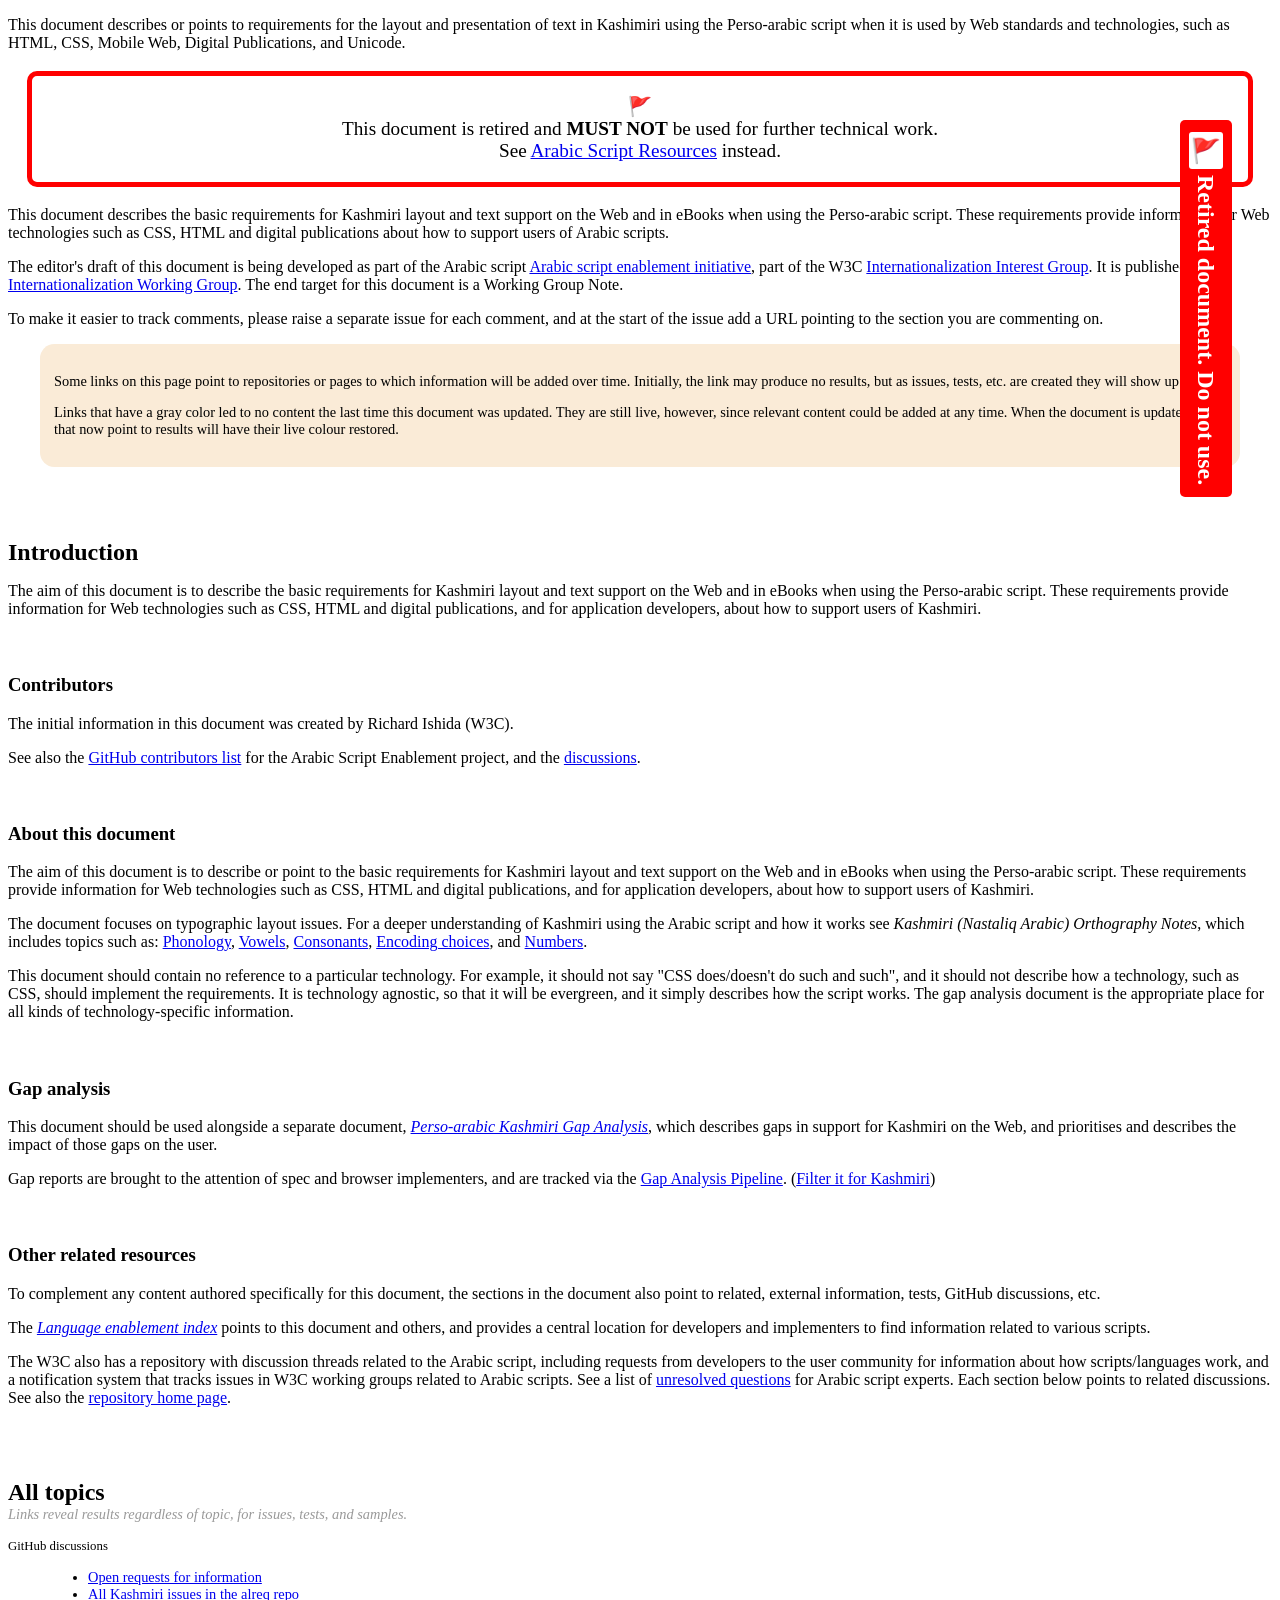
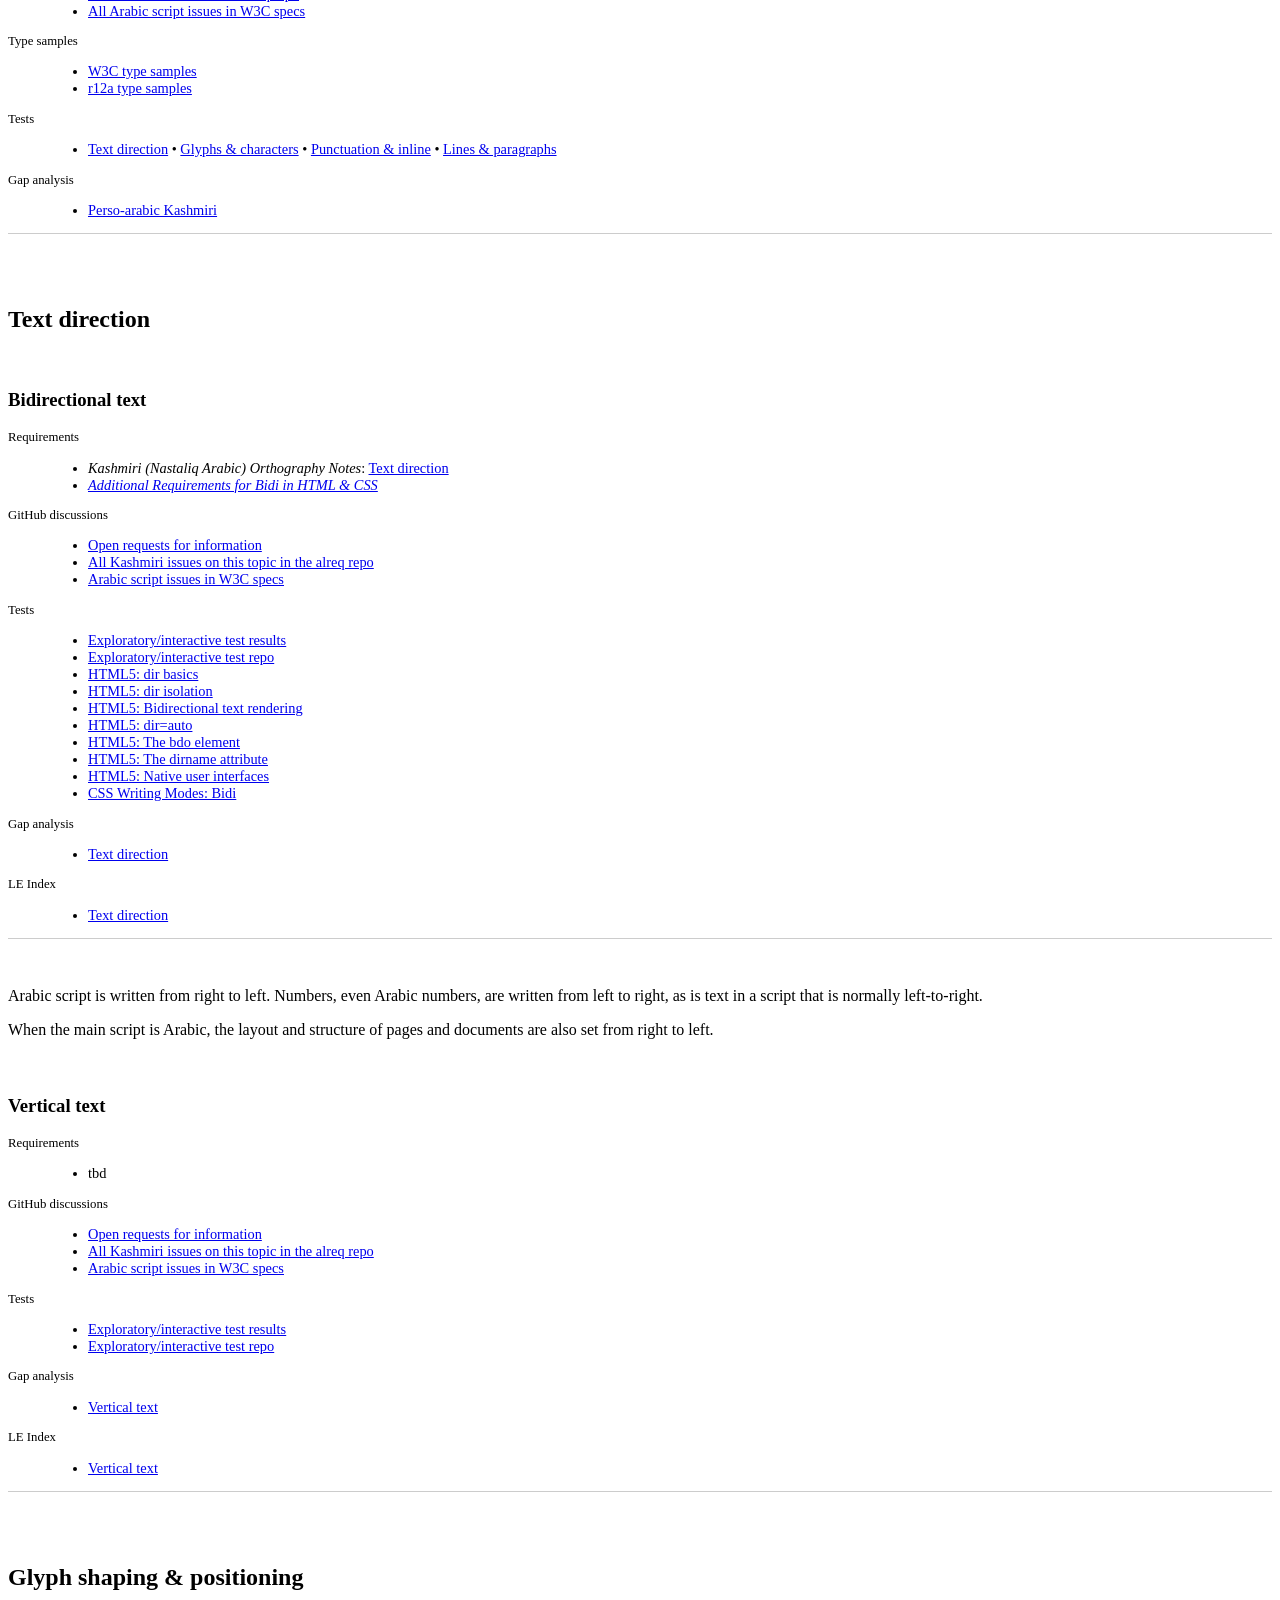
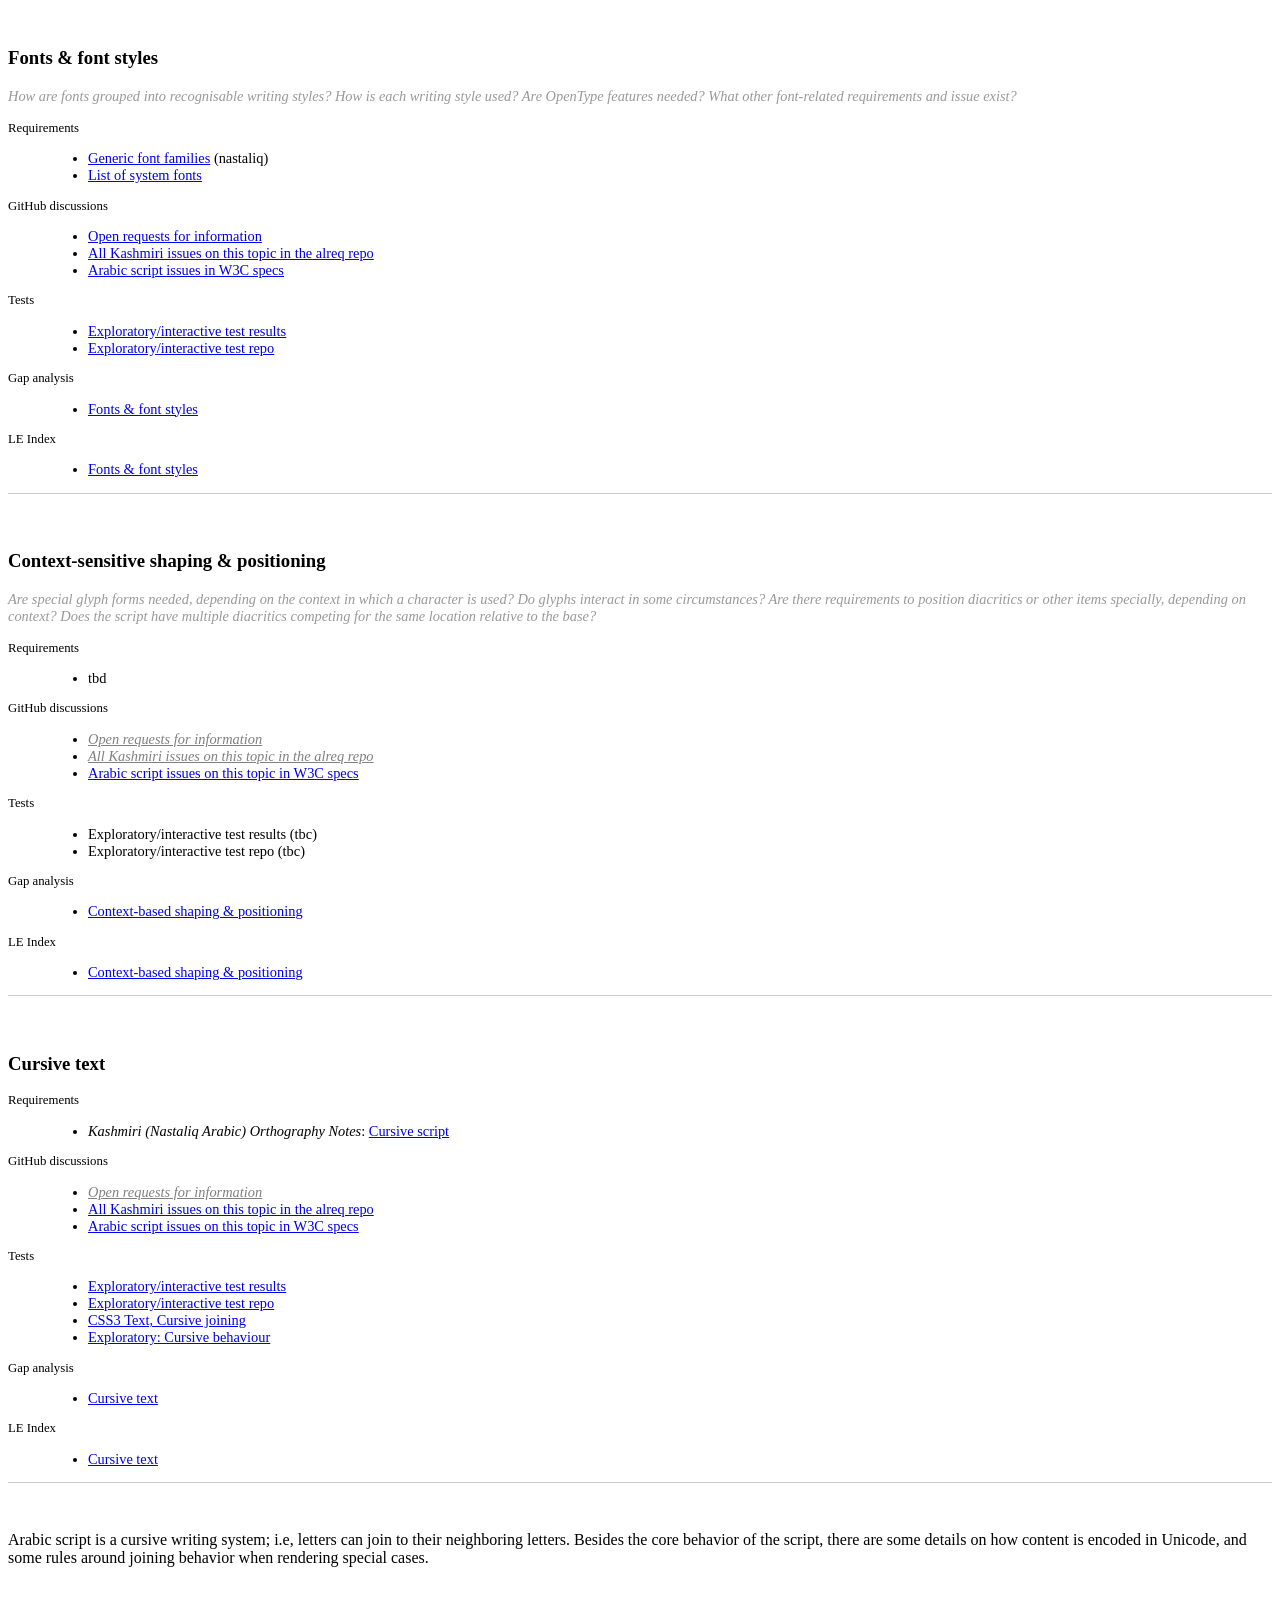
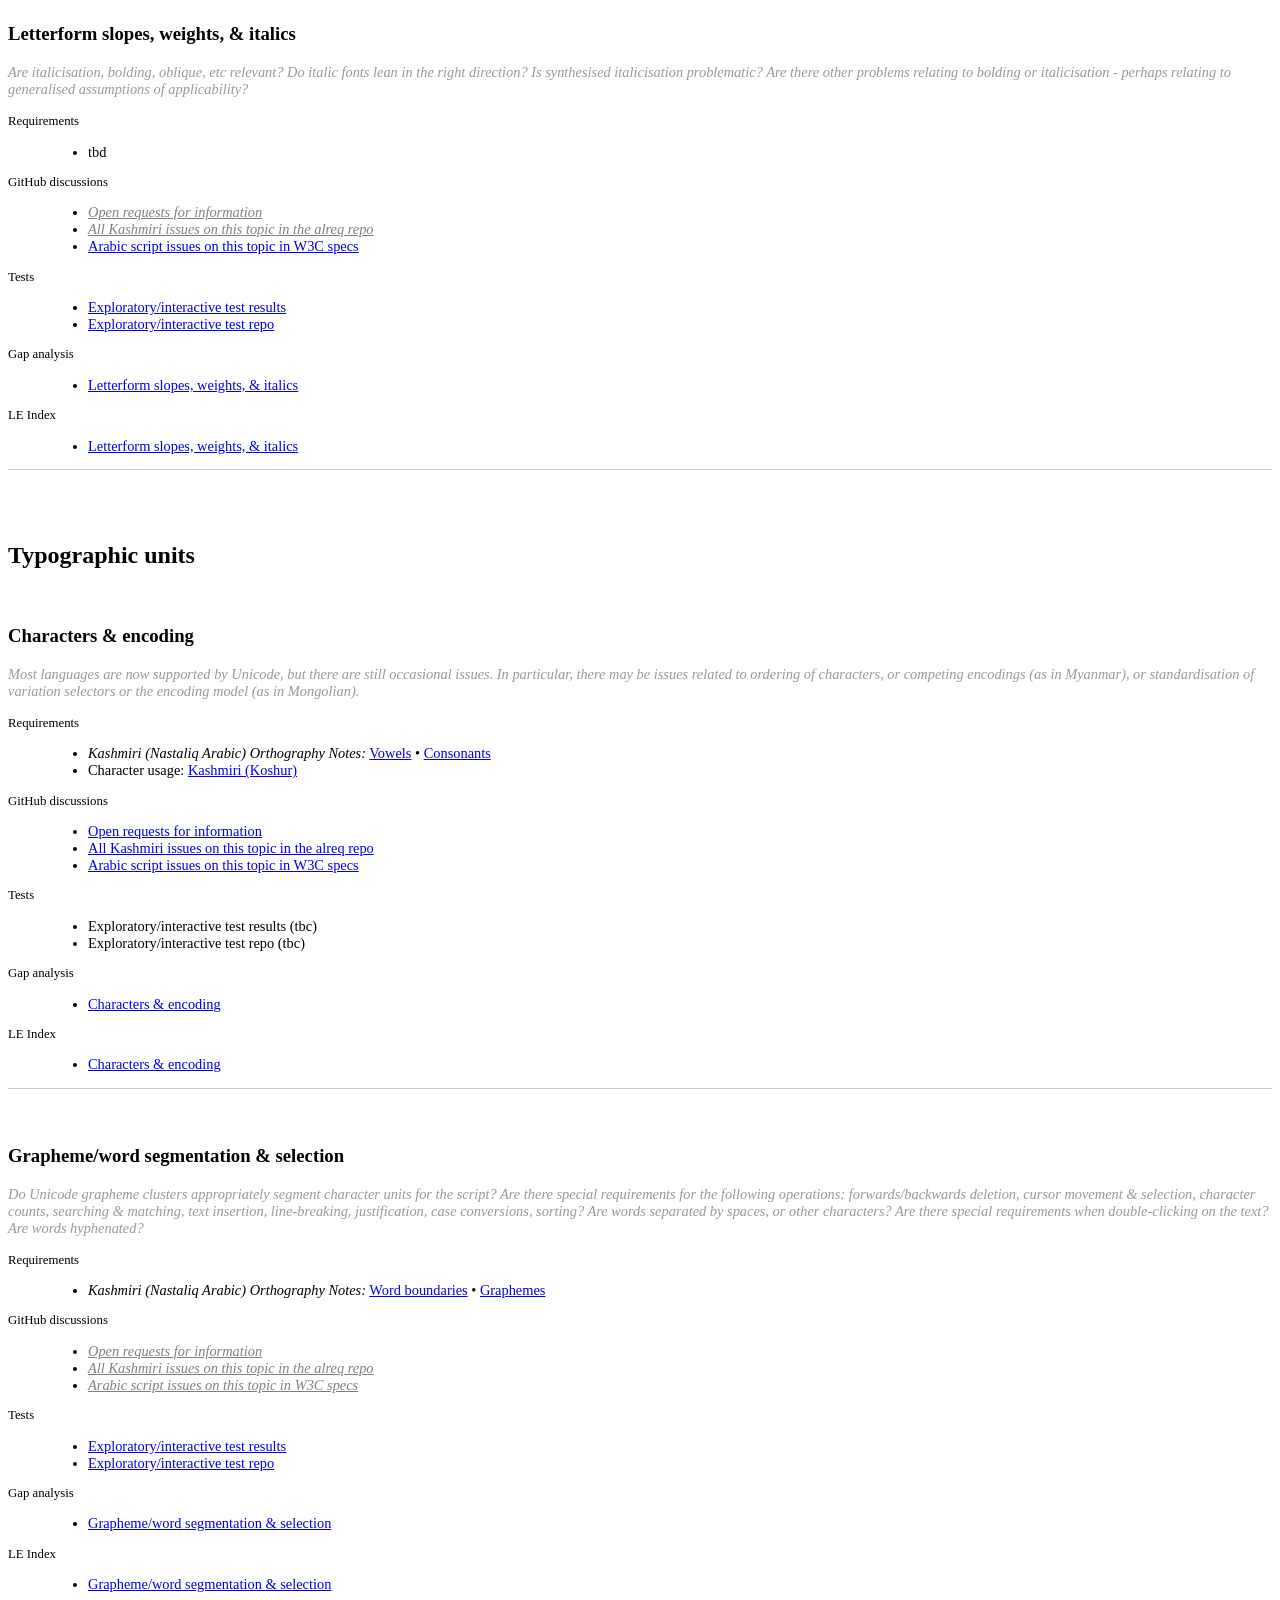
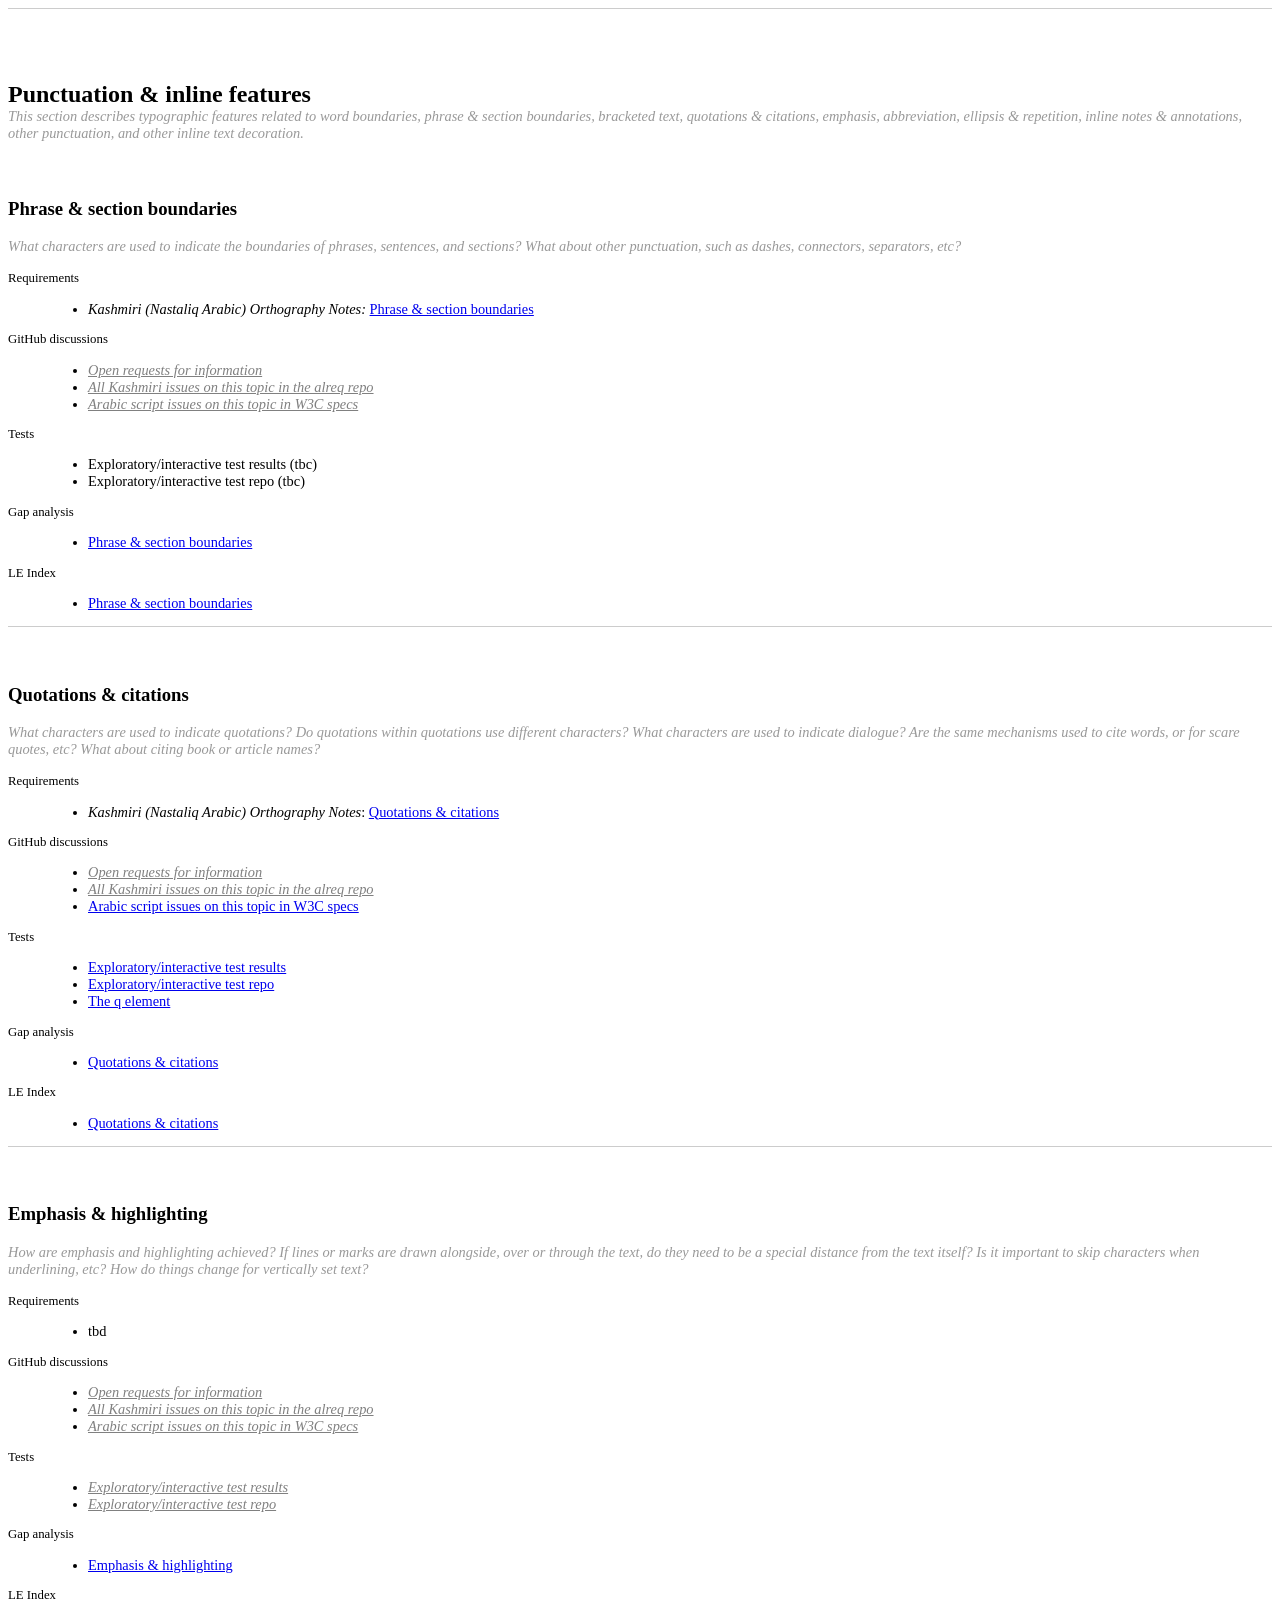
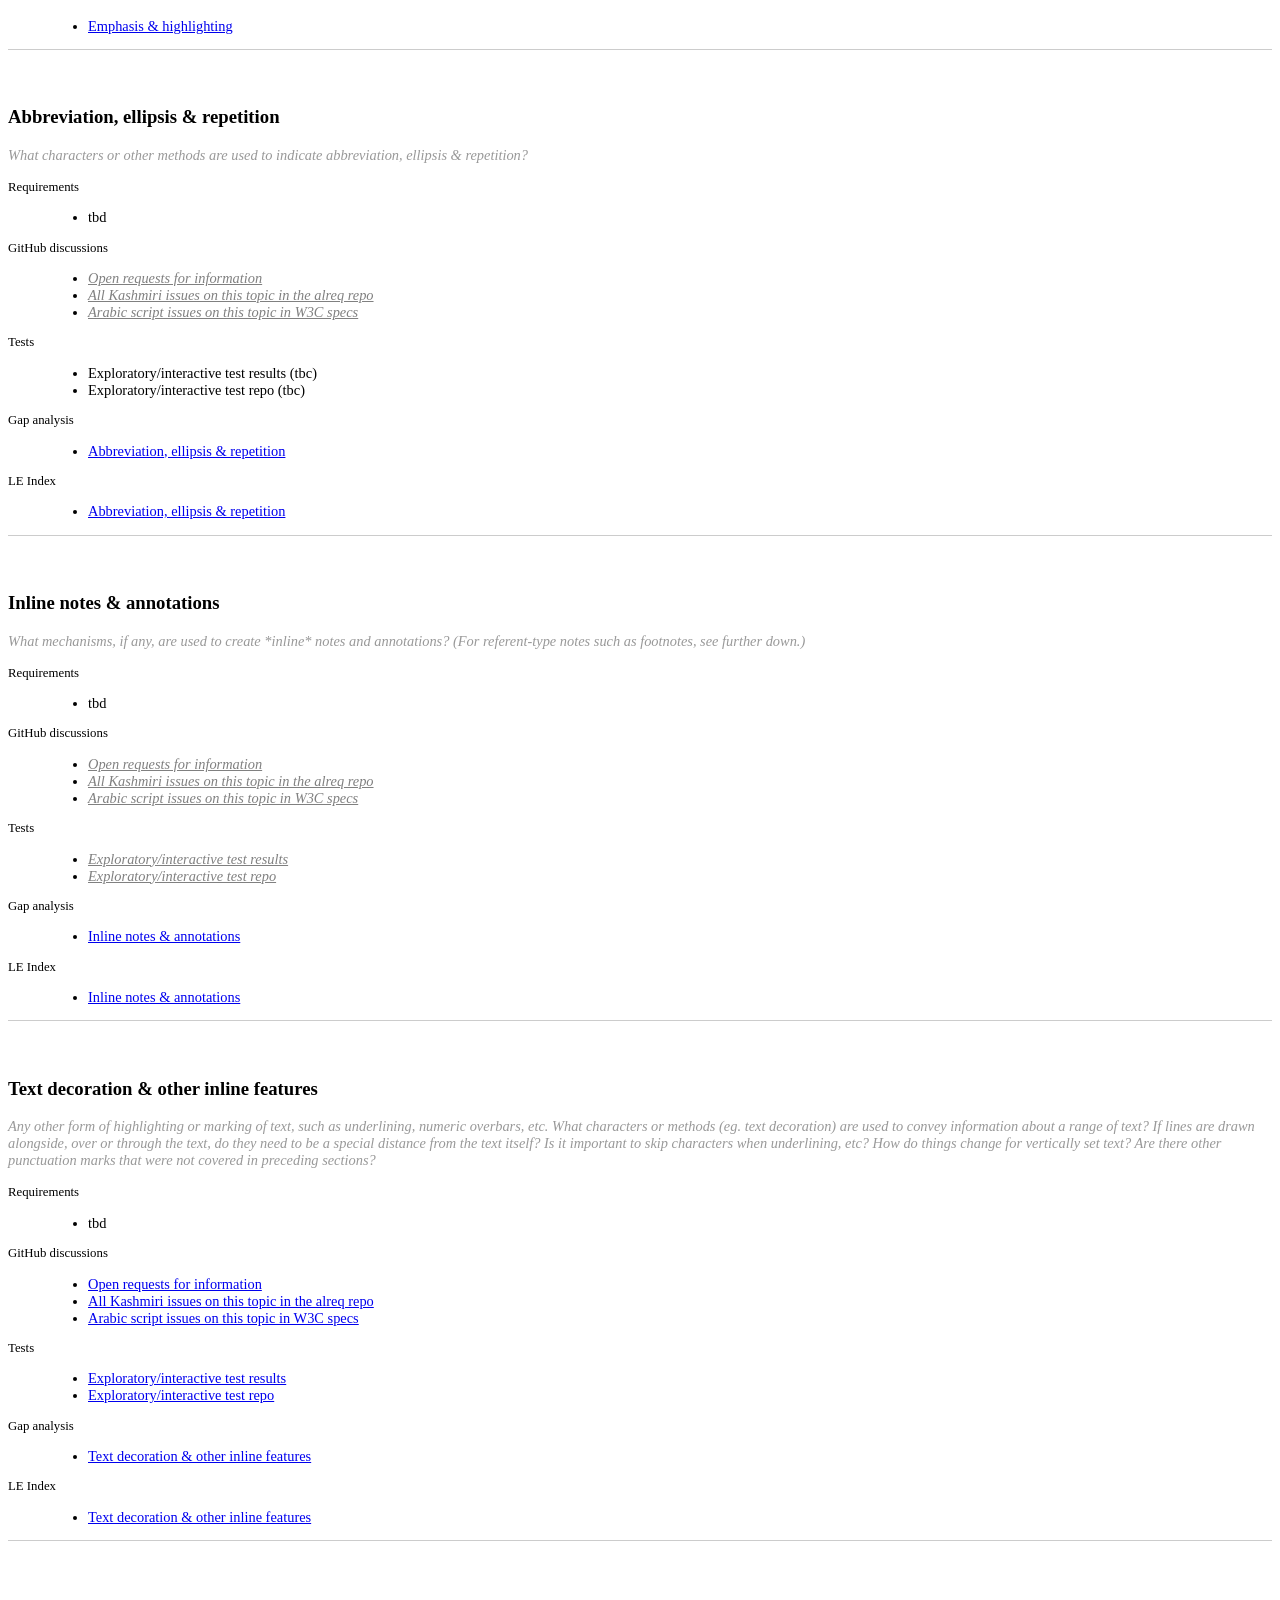
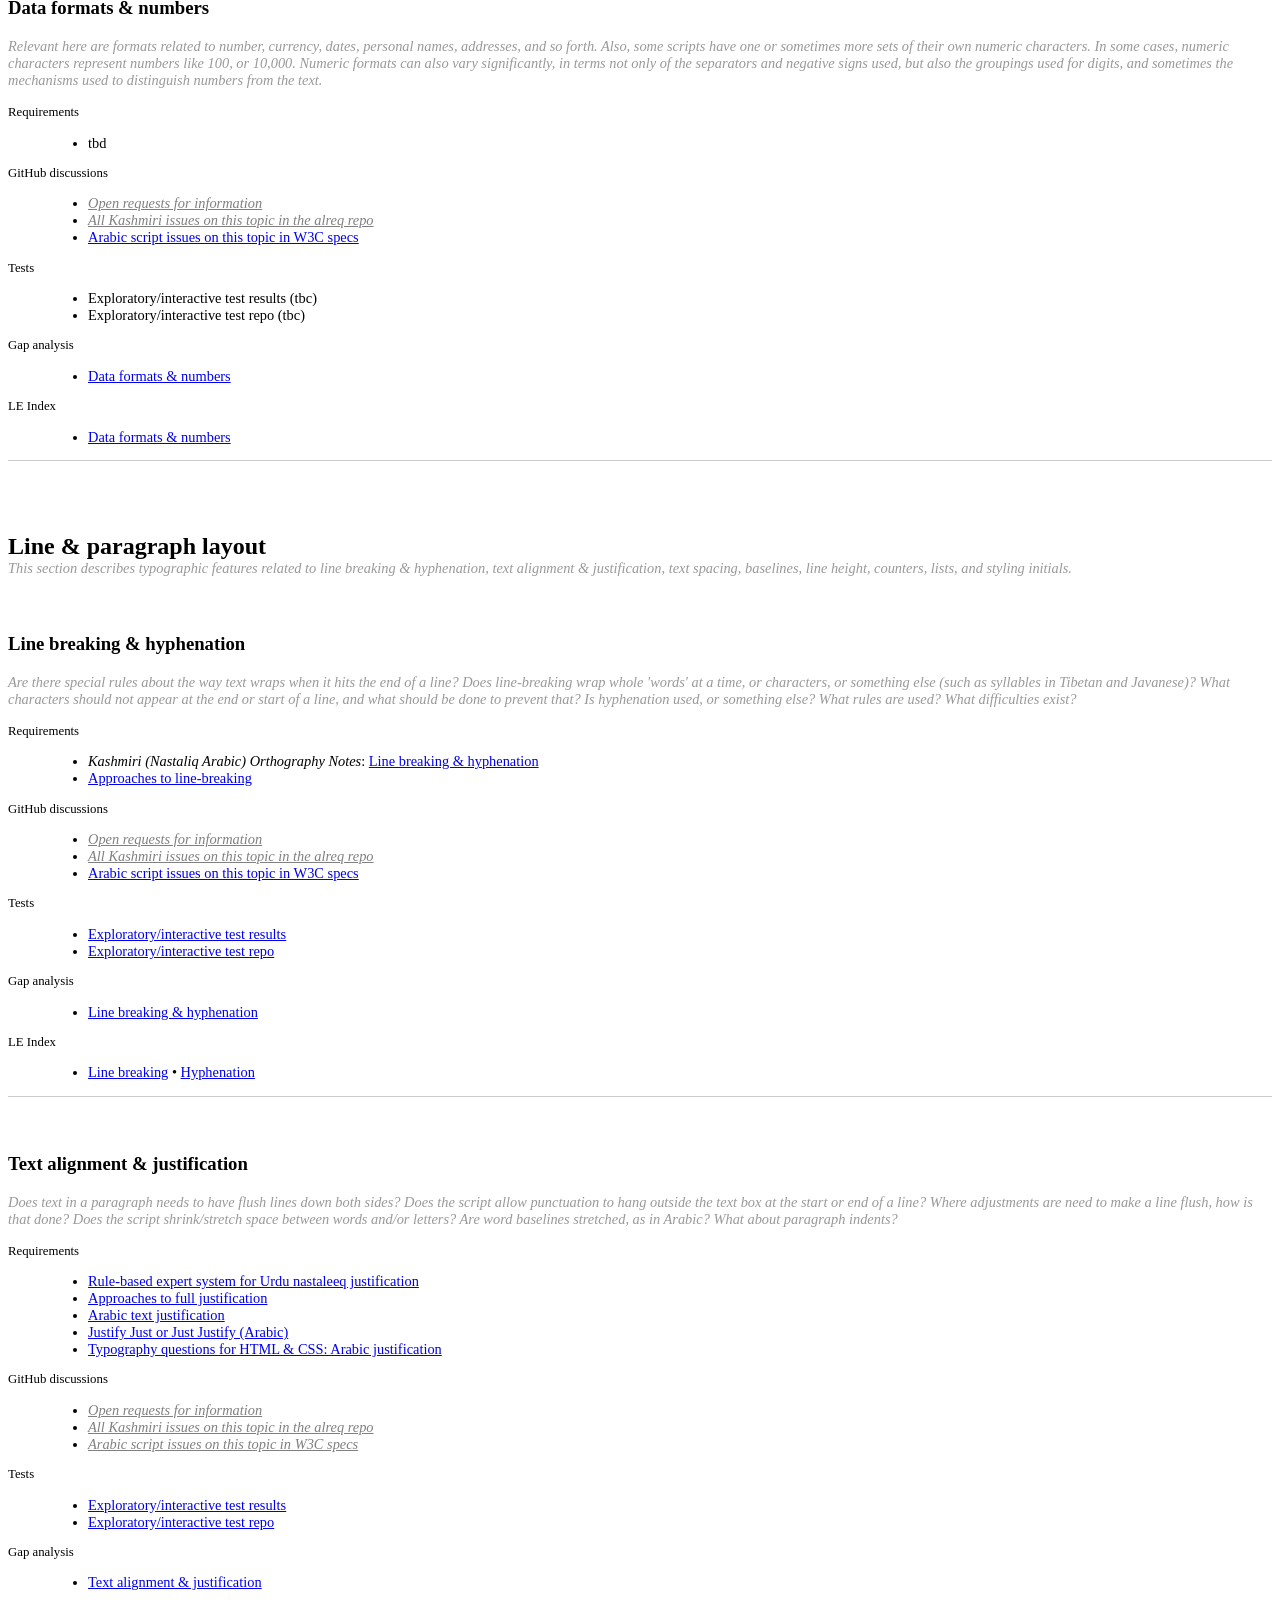
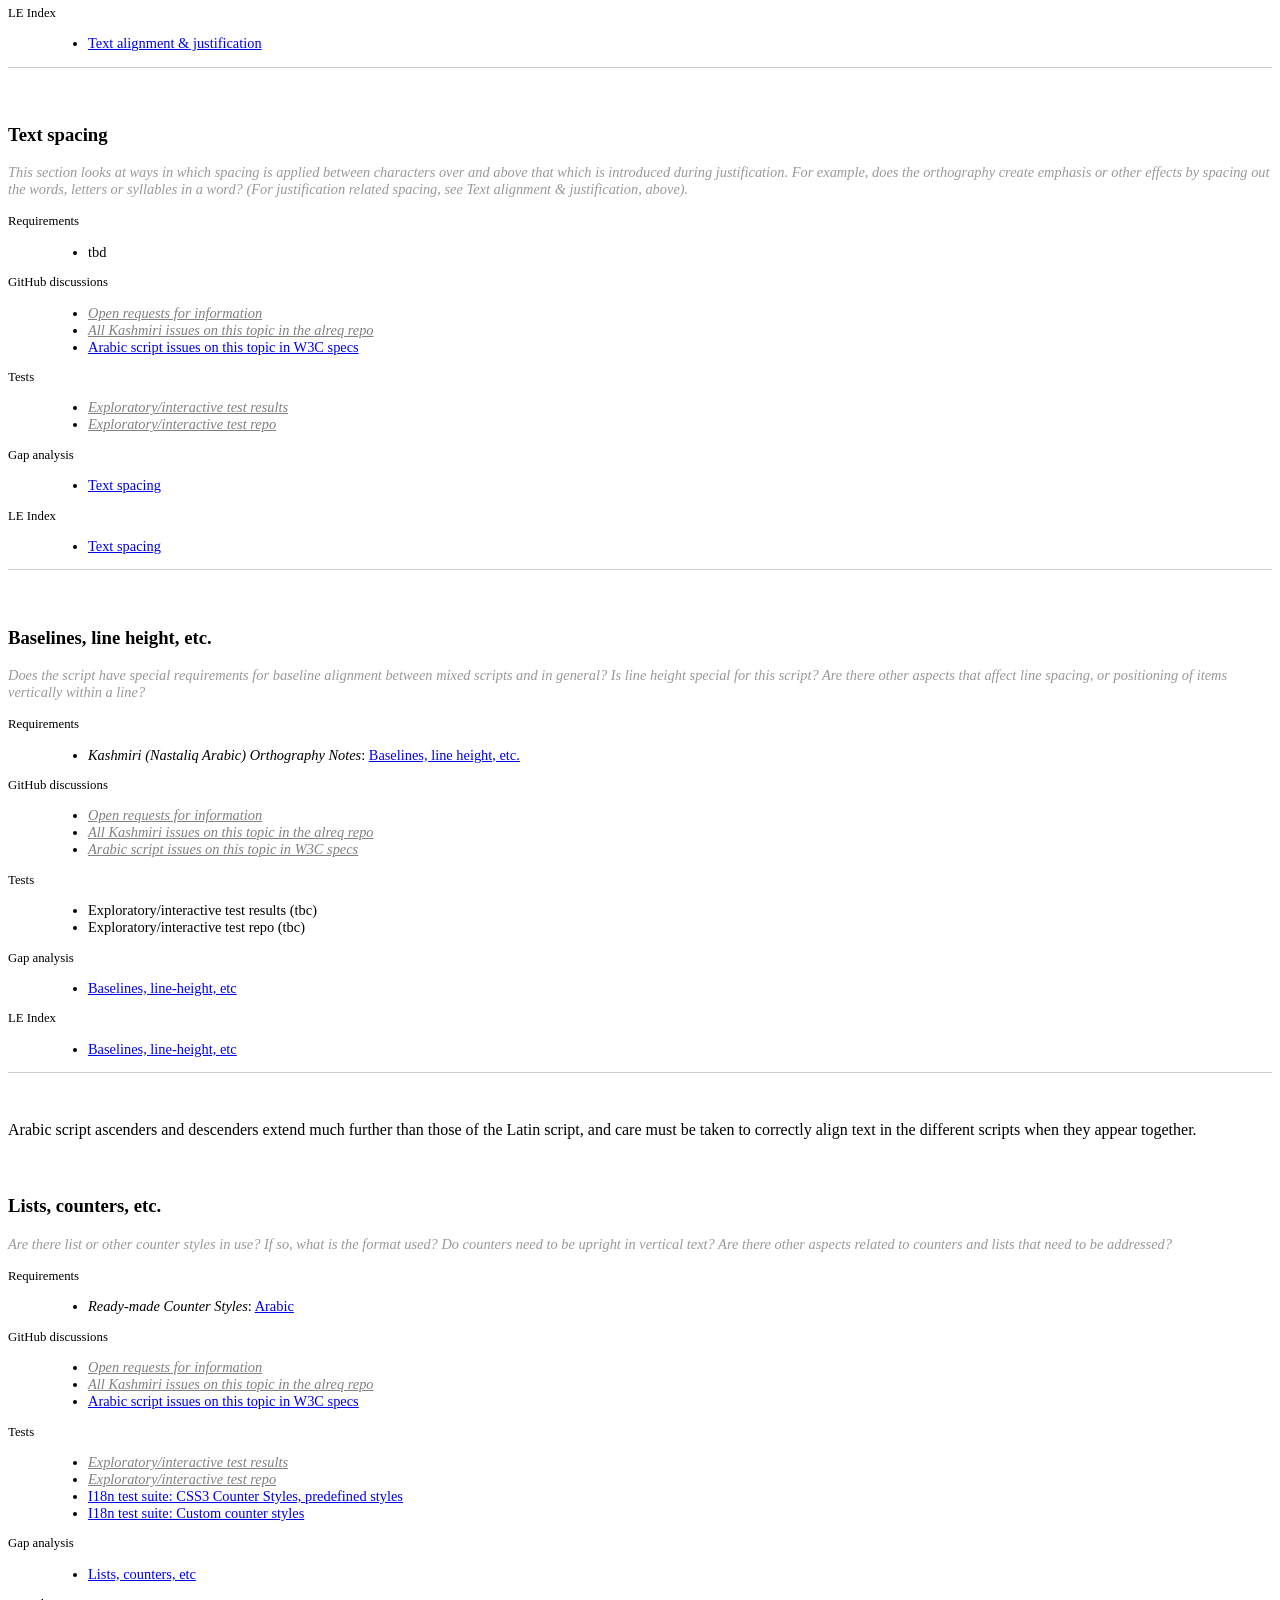
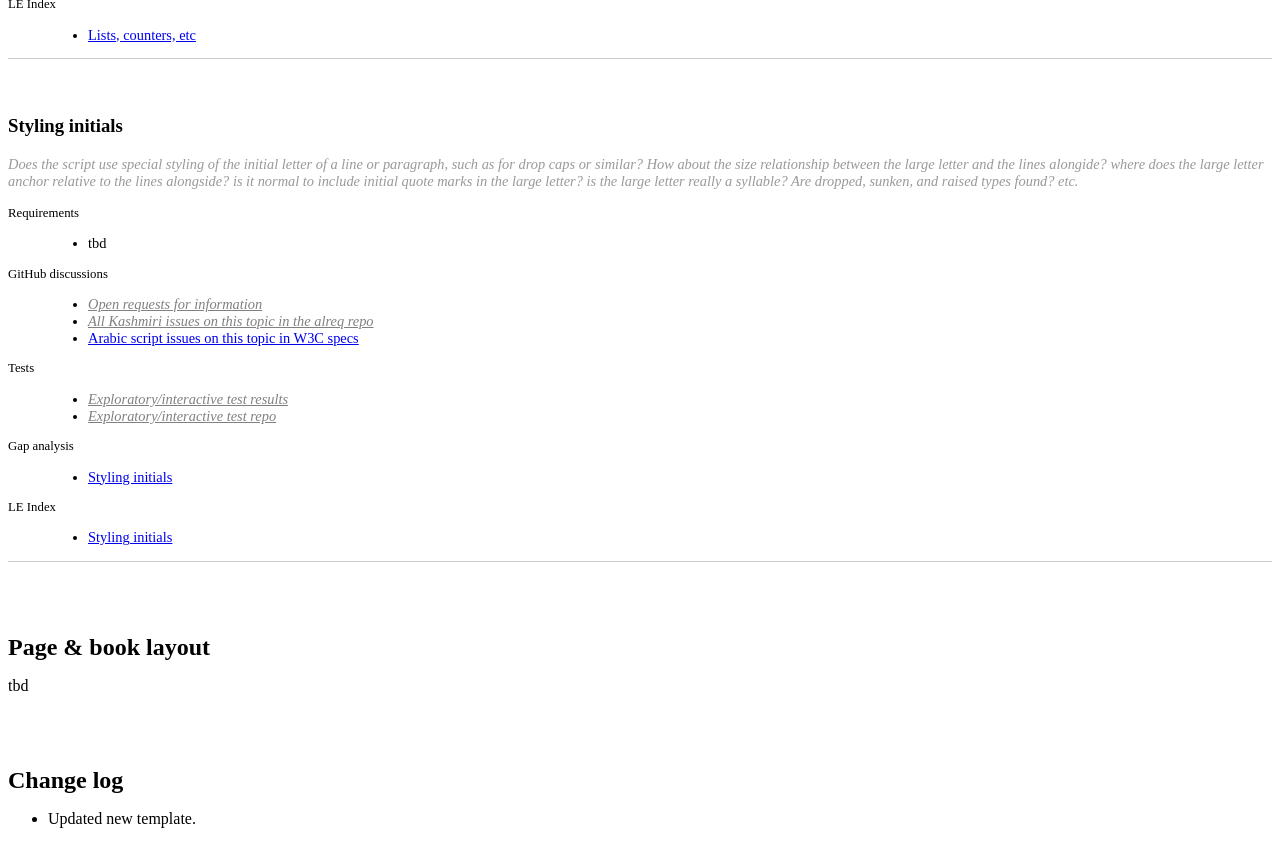
==== commit af2340cd: "arab-ks,-ur,-ug   lreq & gap   Add retirement notice." ====
--- a/arab-ks/index.html
+++ b/arab-ks/index.html
@@ -46,6 +46,13 @@
 
 
 <section id="sotd">
+<p style='border: 5px solid red; border-radius: 10px; padding: 1em; margin: 1em; text-align: center; font-weight: 300; font-size: 120%;'>🚩
+<br>This document is retired and <strong>MUST NOT</strong> be used for further technical work.<br>See <a href="https://www.w3.org/TR/arab-lreq/">Arabic Script Resources</a> instead.</p>
+
+<p style='position: fixed; top: 5em; right: 1em; padding: 0.5em; border-radius: 5px; background-color: red; color: white;font-weight: bold; font-size: 150%; writing-mode: vertical-rl;
+text-orientation: mixed;'><span style='background-color: white;padding: 4px; border-radius: 3px;z-index: 1000;'>🚩</span> Retired document. Do not use.</p>
+    
+    
 <p>This document describes the basic requirements for Kashmiri layout and text support on the Web and in eBooks when using the Perso-arabic script. These requirements provide information for Web technologies such as CSS, HTML and digital publications about how to support users of Arabic scripts.</p>
 
 <p>The editor's draft of this document is being developed as part of the Arabic script <a href="https://w3c.github.io/alreq/homepage/">Arabic script enablement initiative</a>, part of the W3C <a href="https://www.w3.org/International/i18n-activity/i18n-ig/">Internationalization Interest Group</a>. It is published by the <a href="https://www.w3.org/International/i18n-activity/i18n-wg/">Internationalization Working Group</a>. The end target for this document is a Working Group Note.</p>
